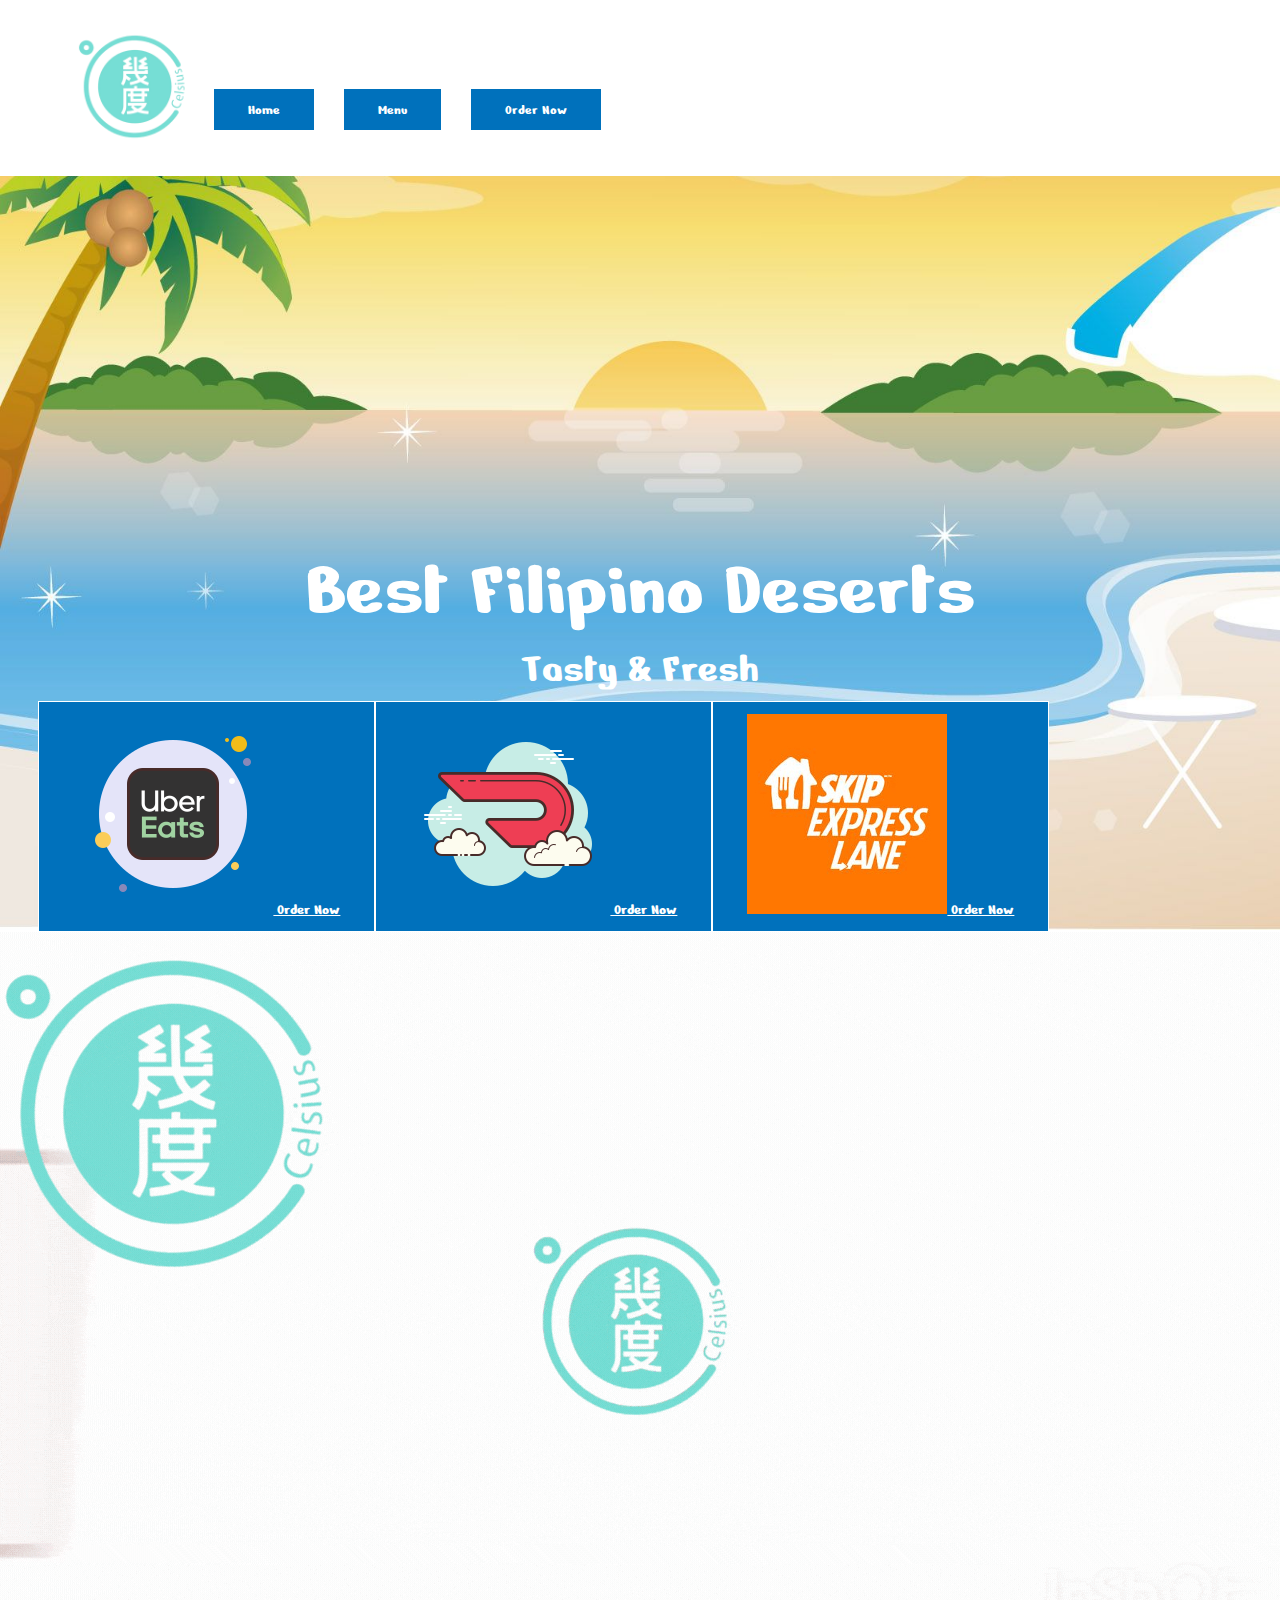
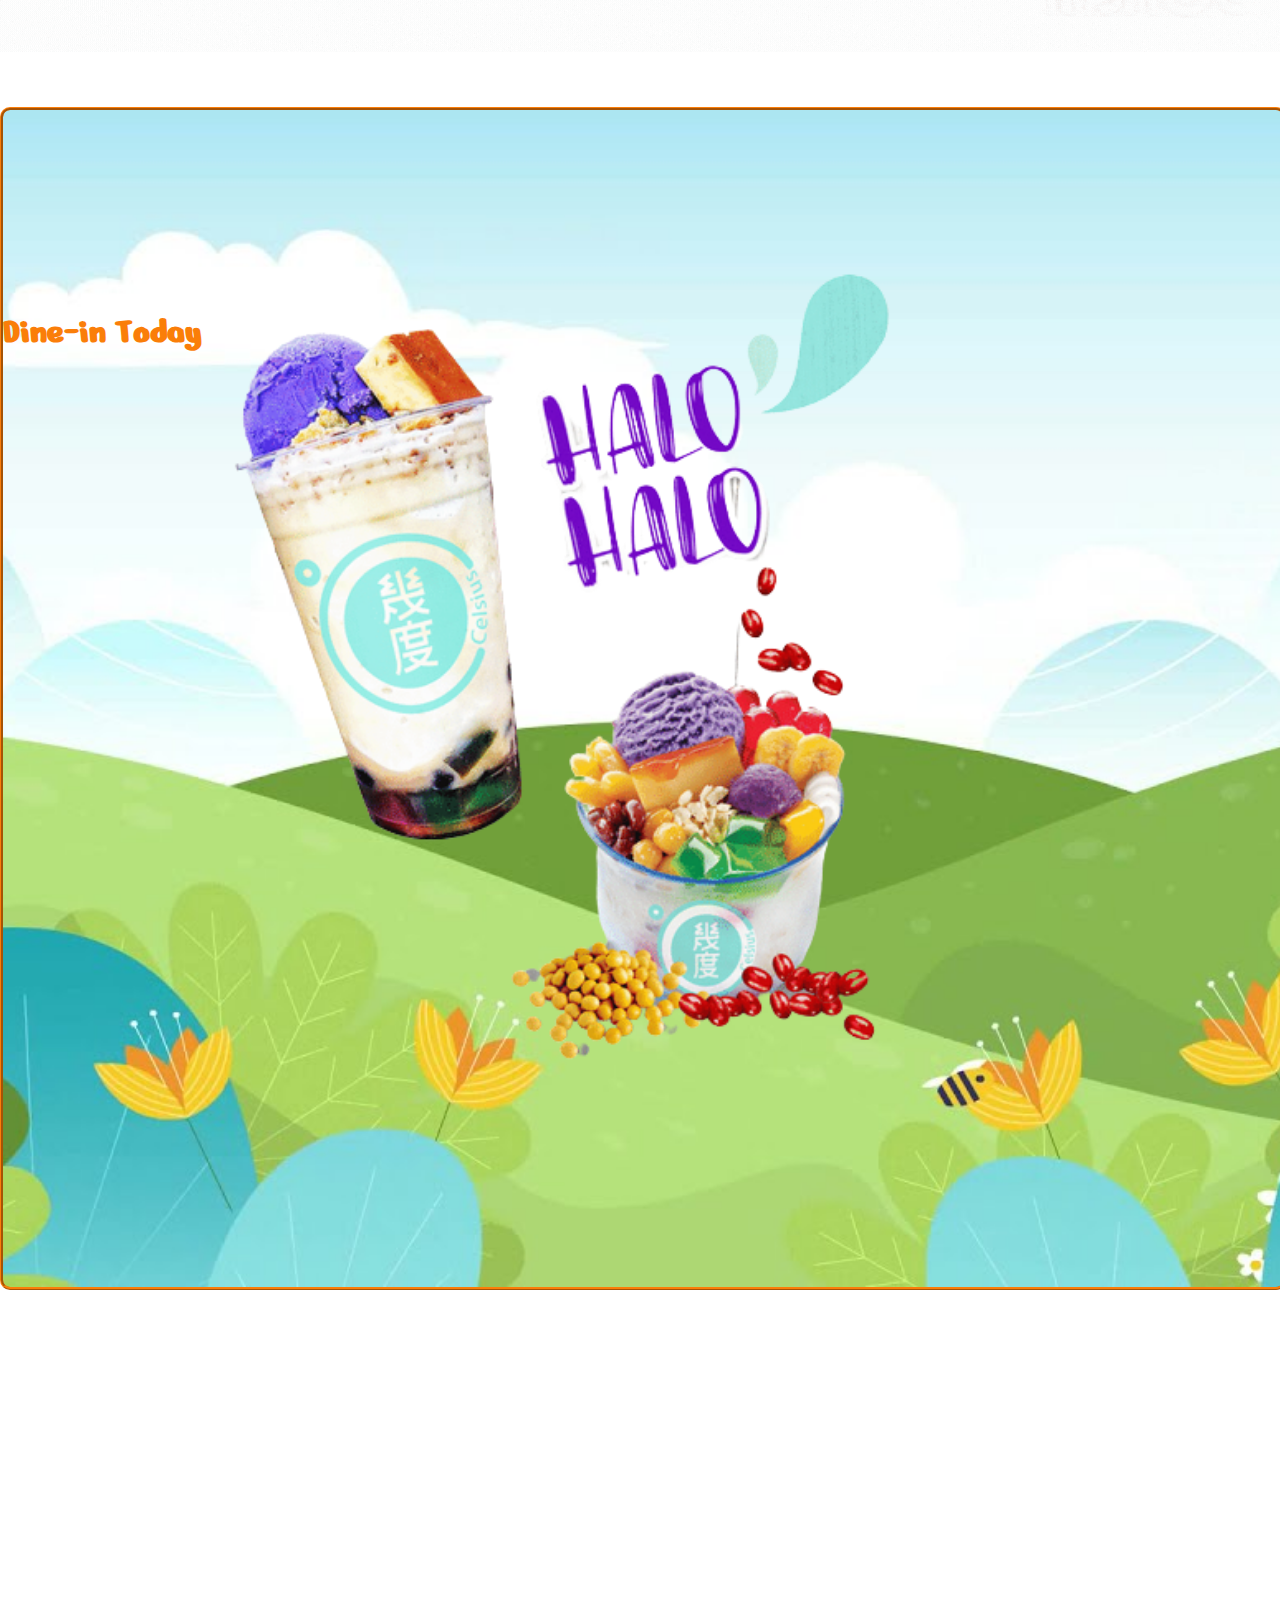
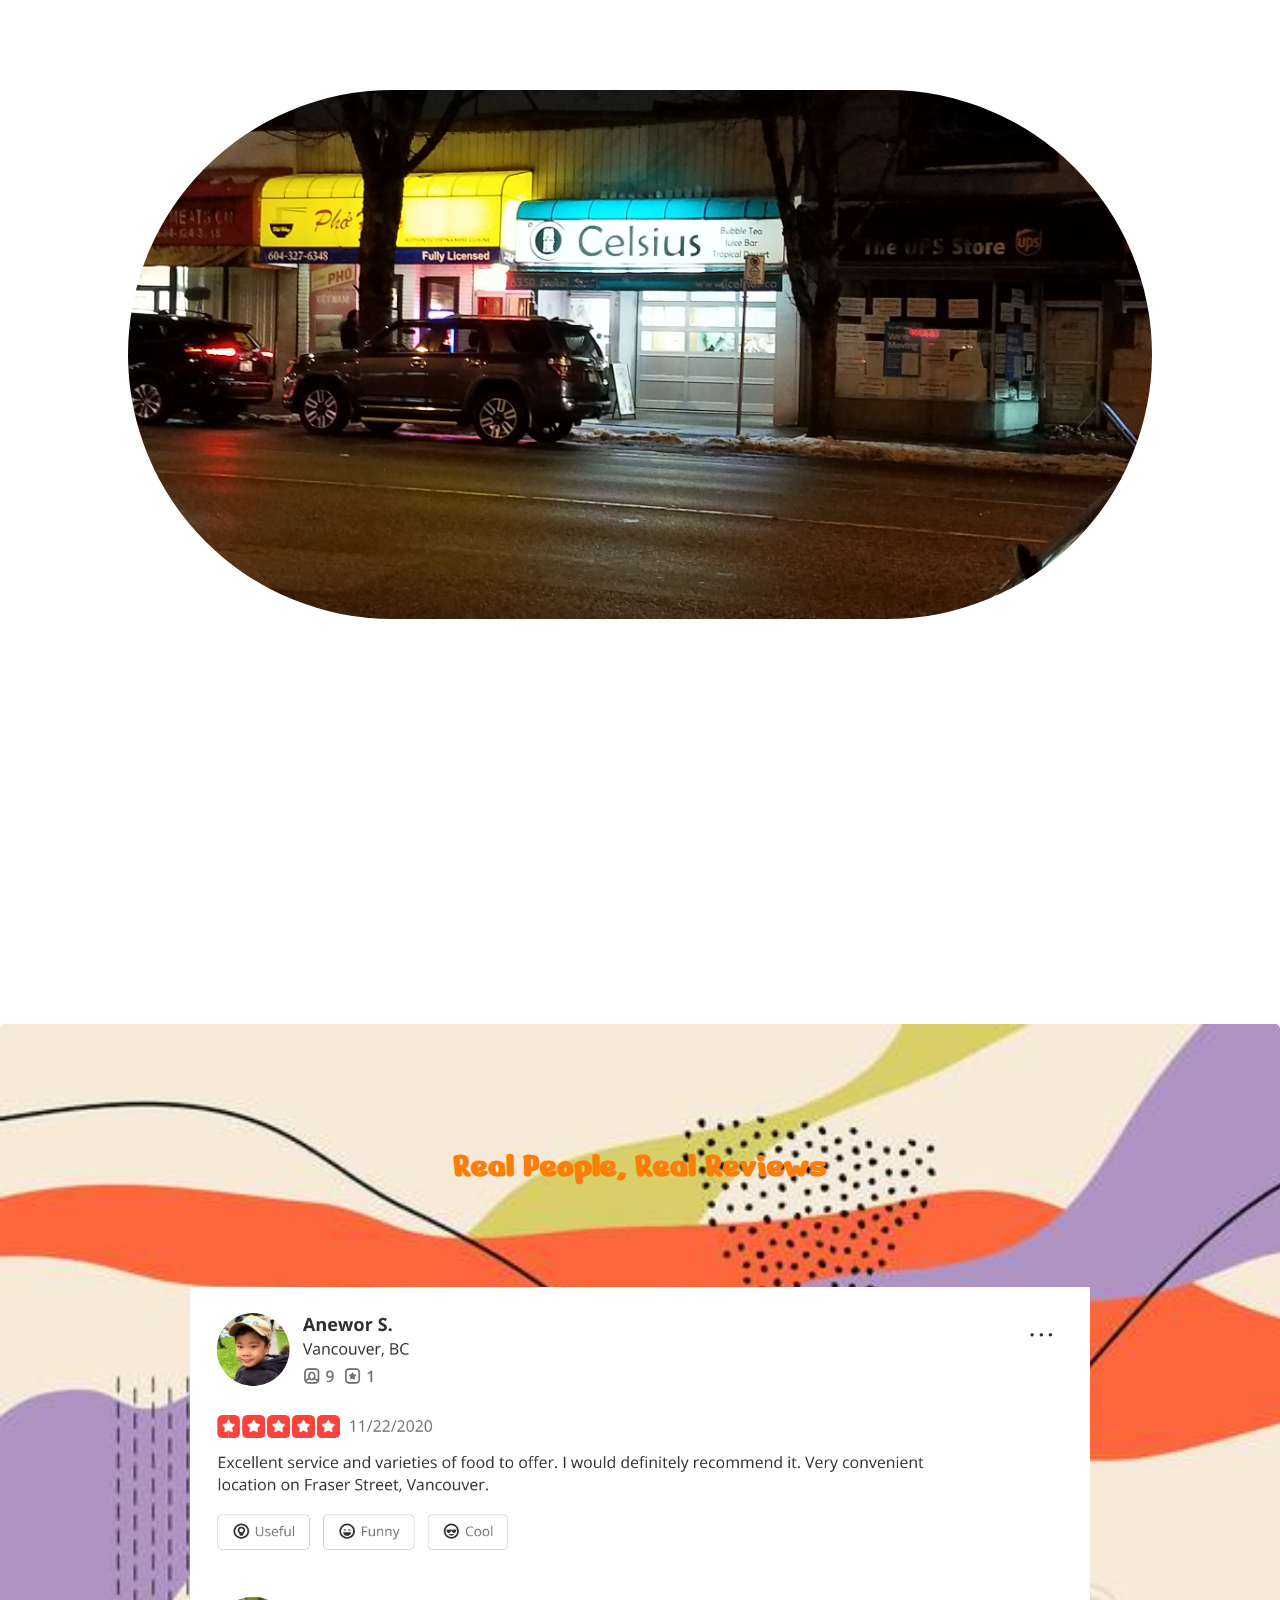
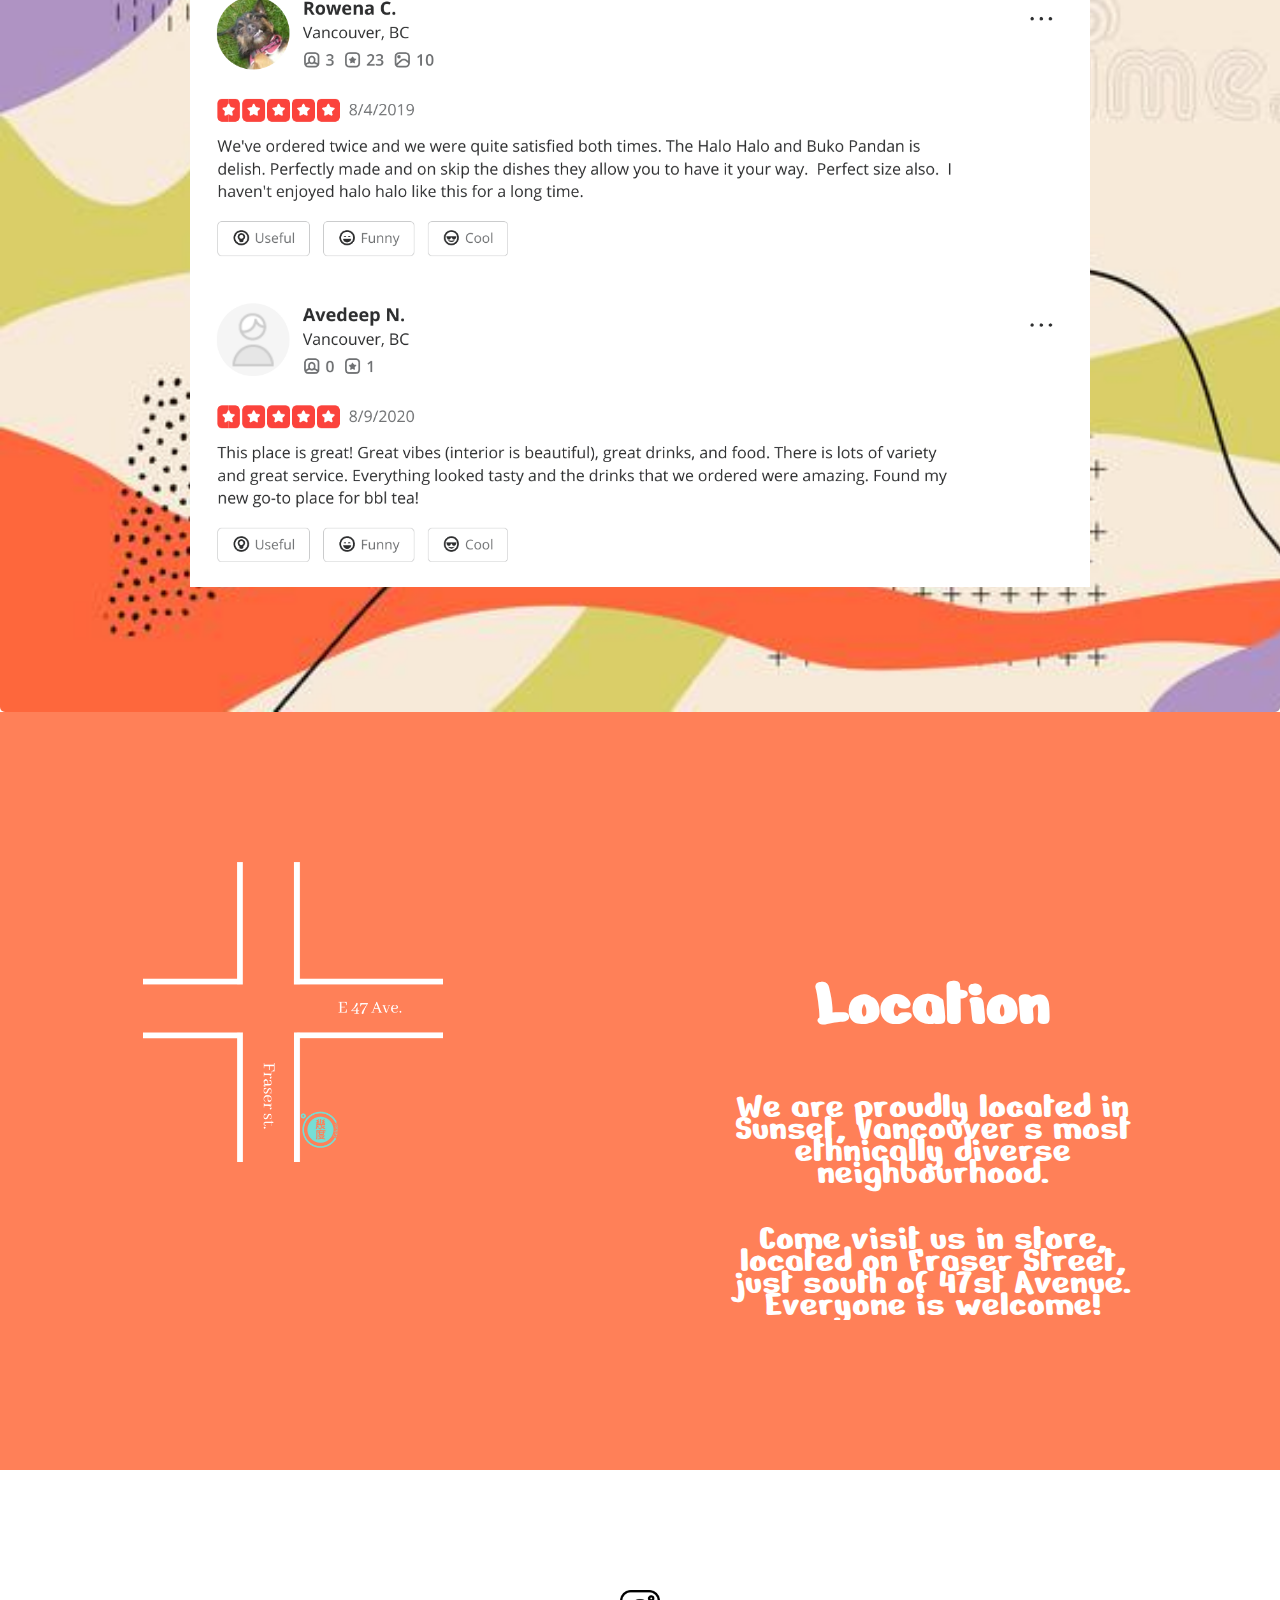
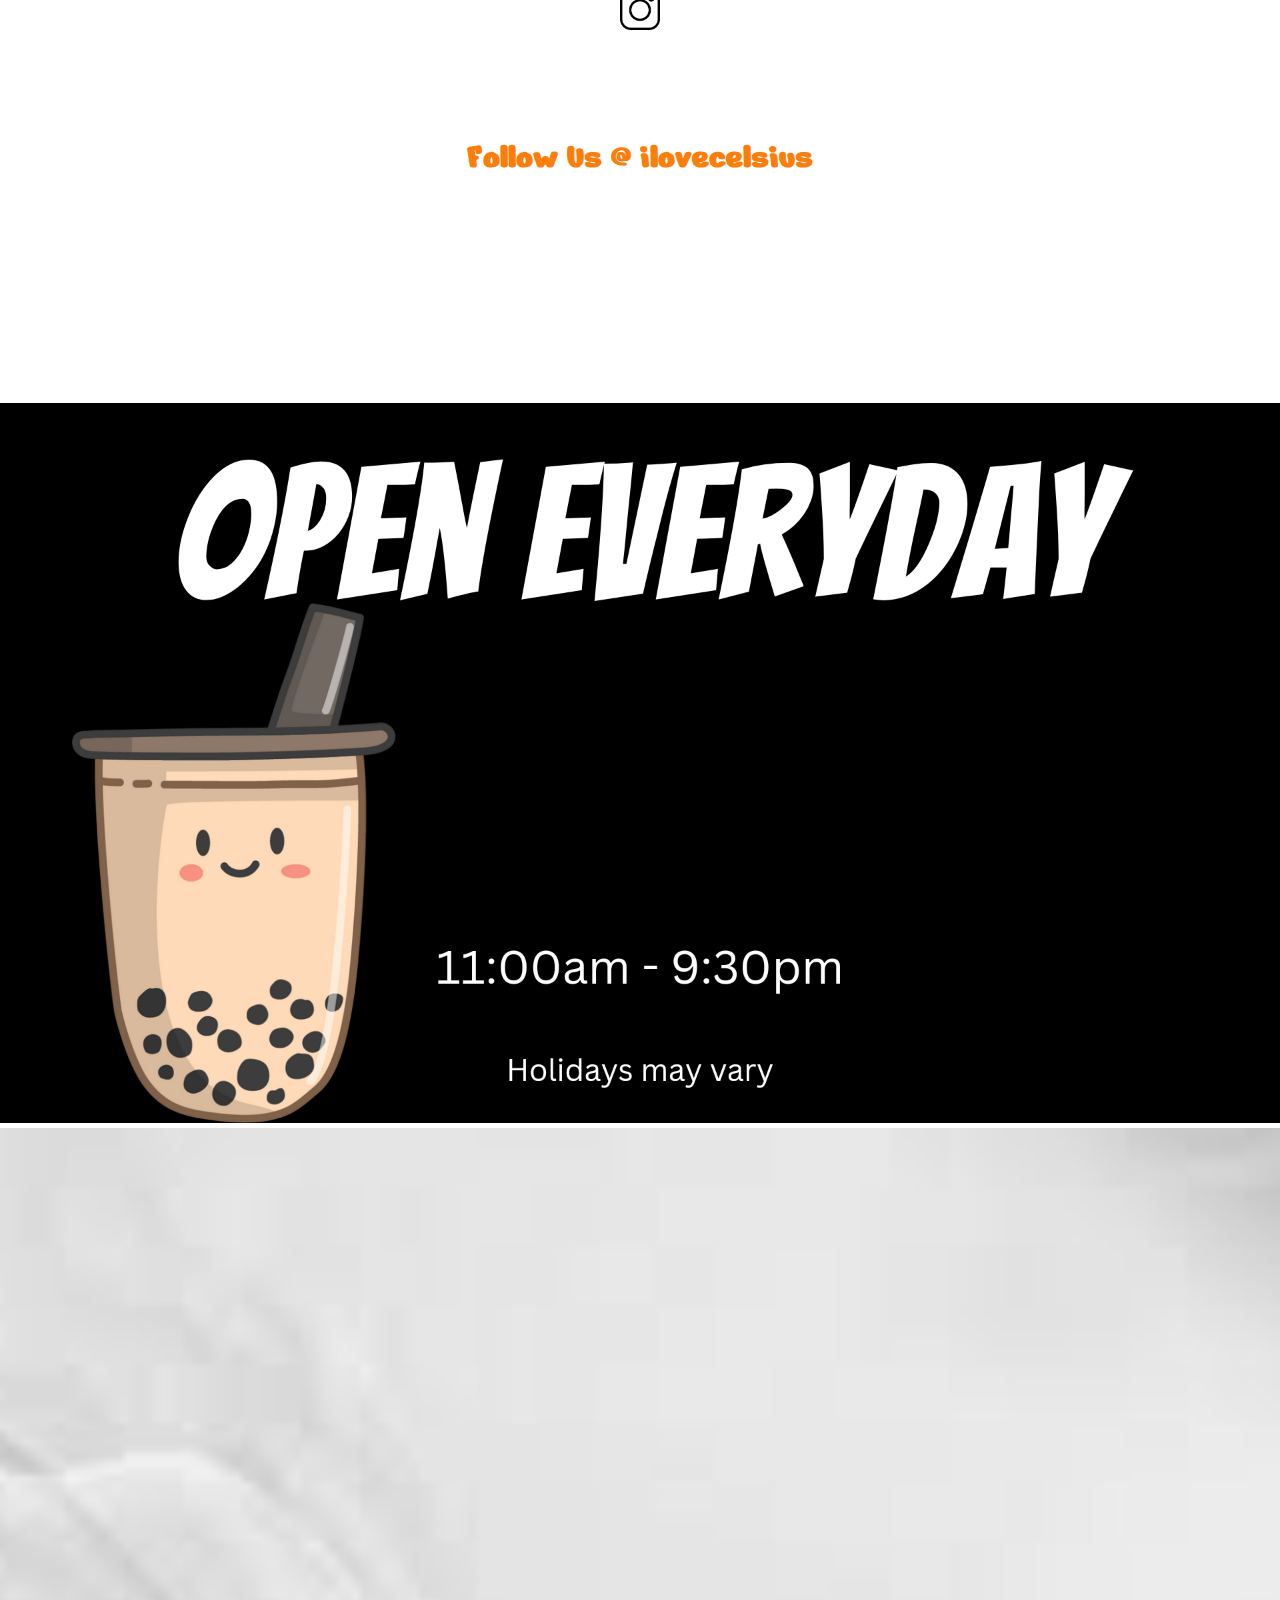
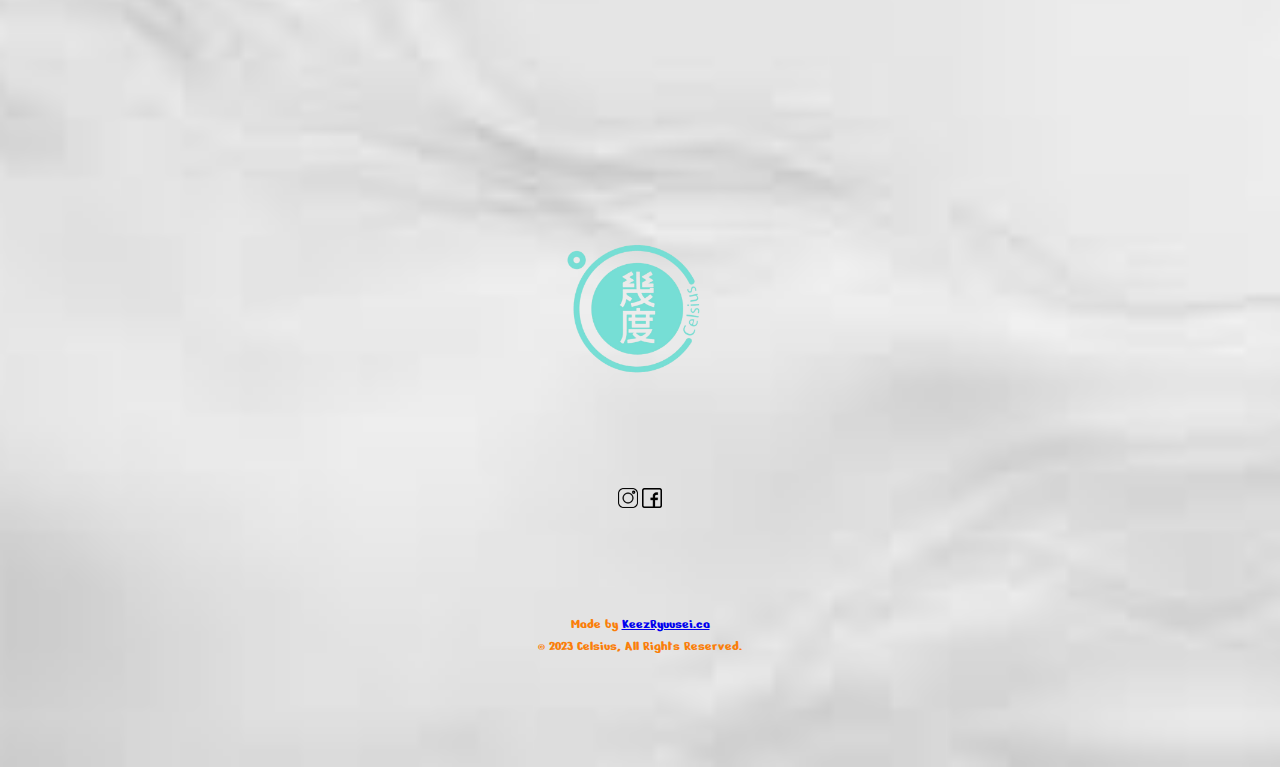
==== index.html @ e66218b0 "Add files via upload" ====
<!DOCTYPE html>
<html lang="en">
<head>
    <meta charset="UTF-8">
    <meta http-equiv="X-UA-Compatible" content="IE=edge">
    <meta name="viewport" content="width=device-width, initial-scale=1.0">
    <link rel="icon" href="logo1.png">
    <title>Celsius 幾度</title>
        <link rel="stylesheet" href="style.css">
        <link rel="preconnect" href="https://fonts.googleapis.com">
<link rel="preconnect" href="https://fonts.gstatic.com" crossorigin>
<link href="https://fonts.googleapis.com/css2?family=Karla:ital,wght@0,200;0,300;1,200;1,400;1,600&display=swap" rel="stylesheet">
<link rel="preconnect" href="https://fonts.googleapis.com">
<link rel="preconnect" href="https://fonts.gstatic.com" crossorigin>
<link href="https://fonts.googleapis.com/css2?family=Nerko+One&display=swap" rel="stylesheet">
        <link href="https://maxcdn.bootstrapcdn.com/font-awesome/4.2.0/css/font-awesome.min.css" rel="stylesheet">
        <link rel="stylesheet" href="http://maxcdn.bootstrapcdn.com/font-awesome/4.3.0/css/font-awesome.min.css">
<link rel="stylesheet" href="http://fortawesome.github.io/Font-Awesome/assets/font-awesome/css/font-awesome.css"> 

</head>
<body>
    <nav id="navbar">
    <div class="nav-links" id="navLinks">
        <i class="fa fa-times" onclick="hideMenu()"></i>
        

        <ul id="menu">
            
            <div><img src="logo1.png" alt="">
      
           <li> <a href="index.html" class="hero-htn">Home</a></li>
            <li><a href="menu.html" class="hero-htn">Menu</a></li>
            <li><a href="https://food.google.com/chooseprovider?restaurantId=/g/11f6ndhklq&g2lbs=AL1YbfXmCa_kgS4Cd9yE8McXirMpZ0QpMh3u27AceXqZ8aHCo0l6F9e-h4cCW26sIo-hwaz6hEduWh0nUBpaF-imVuyAmLPcZOkdGLINwWxgsOB5tv9rYts%3D&hl=en-CA&gl=ca&fo_m=MfohQo559jFvMWvkddHzV46uMT_RFPQ05bfKMQVr5-7IofUJMU_hT8vrWuwRMUv3d8yCO4PgMUOzJVpjPL1YMfZ3bInYwBDuMfaXTPp5KXh-&gei=tL6CY7T7FtKz0PEPopeYkAI&ei=tL6CY7T7FtKz0PEPopeYkAI&fo_s=OA,AH&sei=CZl1C0dVKWqPEVGnmoGdc9er&utm_campaign&utm_source=tactile" class="hero-htn">Order Now</a></li>
            <li><a href="https://www.instagram.com/ilovecelsius/?hl=en"><img src="instagram(1).png" class="so" alt=""></a></li>

                <li><a href="https://www.facebook.com/ilovecelsius/"><img src="facebook(1).png" class="so" alt=""></a></li>
            
        
        
        </ul>

    </div>
    <i class="fa fa-solid fa-bars" onclick="showMenu()"></i>
</nav>
    <header>
        <div class="logo"><img src="logo1.png" alt="">
        </div>
        <div class="text-box">
            <h1>Best Filipino Deserts</h1>
        <p>Tasty & Fresh </p>
        
        
        </div>
            
        

    </header>

    <section class="break">
        <a href="https://www.ubereats.com/ca/store/celsius-bubble-tea/hrQdPuX9Sje-hL_ECJL6ww" class="hero-htn"> <img src="uber.png" alt=""> Order Now</a>
        <a href="https://food.google.com/chooseprovider?restaurantId=/g/11f6ndhklq&g2lbs=AL1YbfXmCa_kgS4Cd9yE8McXirMpZ0QpMh3u27AceXqZ8aHCo0l6F9e-h4cCW26sIo-hwaz6hEduWh0nUBpaF-imVuyAmLPcZOkdGLINwWxgsOB5tv9rYts%3D&hl=en-CA&gl=ca&fo_m=MfohQo559jFvMWvkddHzV46uMT_RFPQ05bfKMQVr5-7IofUJMU_hT8vrWuwRMUv3d8yCO4PgMUOzJVpjPL1YMfZ3bInYwBDuMfaXTPp5KXh-&gei=tL6CY7T7FtKz0PEPopeYkAI&ei=tL6CY7T7FtKz0PEPopeYkAI&fo_s=OA,AH&sei=CZl1C0dVKWqPEVGnmoGdc9er&utm_campaign&utm_source=tactile" class="hero-htn"> <img src="dash.png" alt=""> Order Now</a>
        <a href="https://www.skipthedishes.com/celsius-bubble-tea-fraser-street" class="hero-htn"> <img src="skip.jpg" alt=""> Order Now</a></div>
    
</section>
<section class="vid">

<img src="boba.gif" alt="" width="100%">
</section>
<section class="breakk">
<h1>Dine-in Today</h1>

    <img src="1c.png" alt="">




</section>

<section class="about">
<div class="roww">
   <div>
    <a href="index.html"><img src="storef.jpg"></a>
   
        

    </div>
</div>

</section>
<section class="social">
<h1>Real People, Real Reviews</h1>


 
    <a href=""> <img src="reeview.png" alt=""></a>  
        
    

        
        



</section>
<section class="map">
<div>
<img src="map.png" alt="">
</div>
<div>
<h1>Location</h1>
<p>We are proudly located in Sunset, Vancouver’s most ethnically diverse neighbourhood.
<br> <br> <br>
    Come visit us in store, located on Fraser Street, just south of 47st Avenue. Everyone is welcome! 
    
    </p>
</div>


</section>
<section class="sociall">
    <a href="https://www.instagram.com/ilovecelsius/?hl=en" class="ig"><img src="instagram(1).png" alt="" ></a>
    <h1> Follow Us @ ilovecelsius</h1>
   
    
     
        <a href=""> <img src="social.png" alt=""></a>     
        

            
            


    
</section>
<section>
    <img src="hours.png" alt="" width="100%">
</section>
<section class="bottom">

        <iframe src="https://www.google.com/maps/embed?pb=!1m18!1m12!1m3!1d2605.613590227903!2d-123.09270468503433!3d49.226854879325295!2m3!1f0!2f0!3f0!3m2!1i1024!2i768!4f13.1!3m3!1m2!1s0x548675a49e20fedd%3A0xf04a350b5f4be365!2sCelsius!5e0!3m2!1sen!2sca!4v1669513238213!5m2!1sen!2sca" padding-top:50px; width="500" height="500" style="border:0;" allowfullscreen="" item-align: left;loading="lazy" referrerpolicy="no-referrer-when-downgrade"></iframe>
<div class="seo">
    <div><img src="logo1.png" class="tru" alt=""></div>
    <a href="https://www.instagram.com/ilovecelsius/?hl=en"><img src="instagram(1).png" class="hi" alt=""></a>
    <a href="https://www.facebook.com/ilovecelsius/"><img src="facebook(1).png" alt="" class="hi"></a>
    
    

    
        







    
        <p>Made by <a href="https://keezryuusei.ca/">KeezRyuusei.ca </a><br> © 2023 Celsius, All Rights Reserved.</p>
    </div>

</div>
</section>

<script>

    var navbar = document.getElementById("navbar");
    var menu = document.getElementById("menu");

    window.onscroll = function(){
        if(window.pageYOffset >= menu.offsetTop){
            navbar.classList.add("sticky");

        }
        else{
            navbar.classList.remove("sticky");
        }
    }

</script>
    
<script>
        var navLinks = document.getElementById("navLinks");
    
        function showMenu(){
            navLinks.style.right = "0";
        }
    
        function hideMenu(){
            navLinks.style.right = "-200px";
        }
        

       
        
    </script>
    <div class="snowflake">
        🧋
            </div>
            <div class="snowflake">
                🧋
            </div>
            <div class="snowflake">
                🧋
            </div>
            <div class="snowflake">
                🧋
            </div>
            <div class="snowflake">
                🧋
            </div>
            <div class="snowflake">
                🧋
            </div>
            <div class="snowflake">
                🧋
            </div>
            <div class="snowflake">
                🧋
            </div>
            <div class="snowflake">
                🧋
            </div>
            <div class="snowflake">
                🧋
            </div>
          </div> 
</body>
</html>
---- style.css ----
*{
    margin: 0;
    padding: 0;
    font-family: 'Nerko One', cursive;

    overflow-x: hidden;

}

nav.sticky{
    position: fixed;
    top: 0;
    
}
header{
    width: 100%;
    background-color: #252525;
    
    margin: auto;
    height: 500px;
    background-image: url(bg1.jpg);
    background-size: cover;
    
    position:-webkit-sticky;
    background-attachment: fixed;
  background-position: center;
  background-repeat: no-repeat;
}
header img{
    width: 150px;

}
header h1{
    color: #fff
    ;
    font-size: 82px;
}
header p{
    color: #fff
    ;
}
.text-box{
    width: 90%;
    color: #fff;
    position: absolute;
    top: 65%;
    left: 50%;
    transform: translate(-50%,-50%);
    text-align: center;
    animation: fadeIn 5s;
    -webkit-animation: fadeIn 5s;
    -moz-animation: fadeIn 5s;
    -o-animation: fadeIn 5s;
    -ms-animation: fadeIn 5s;
    text-decoration: none;
    
}
.text-box a{
    text-decoration: none;
    font-size: 14px;
    color: #fff;
}
.text-box h1{
    font-size: 80px;
    color: #fff;
    font-weight: 200;
    position:-webkit-sticky;
}
.text-box p{
    margin: 10px 0 40px;
    font-size: 42px;
    position:-webkit-sticky;
    color: #fff;
}

.hero-htn{
    display: inline-block;
    text-decoration-style: none;
    
    color: #fff;
    border: 1px solid #fff;
    padding: 12px 34px;
    font-size: 15px;
    background: #0071bc;
    position: relative;
    cursor: pointer;
    animation: fadeIn 5s;
    -webkit-animation: fadeIn 5s;
    -moz-animation: fadeIn 5s;
    -o-animation: fadeIn 5s;
    -ms-animation: fadeIn 5s;
}
.break{
    min-height: 200px;
    width: 100%;
    
    background-image: url(bg1.jpg);
    padding-left: 3%;
    
    background-size: cover;
    
    position:-webkit-sticky;
    background-attachment: fixed;
  background-position: center;
  background-repeat: no-repeat;
    display: flex;
    
    padding-top: 25px;

}
.break a{
    position:-webkit-sticky;

}
.breakk{
    min-height: 200px;
    width: 100%;
    
    background-position: center;
    display: flex;
    background-size: cover;
    
    background-image: url(bg4.jpg);
    position:-webkit-sticky;
    
  background-position: center;
  background-repeat: no-repeat;
    padding-top: 100px;
    padding-bottom: 100px;


}
.breakk img{
    width: 700px;
    position:-webkit-sticky;
}
.about{

    margin: auto;
    width: 100%;
    background-image: url(4.png);
    background-size: cover;
    
    position:-webkit-sticky;
    background-attachment: fixed;
  background-position: center;
  background-repeat: no-repeat;
    text-align: center;
    padding-top: 400px;
    padding-bottom: 400px;
    
}
.roww img{

    
    width: 80%;
    
    
    border-radius: 500px;
    

}
.hero-htn:hover{
    border: 10px solid #fa7e09;
    background: #fa7e09;
    transition: 1s;
}
nav{
    display: flex;
    padding: 2% 6%;
    float: left;
    background-attachment: fixed;
    justify-content: space-between;
    align-items: left;
   
   
    
}
nav img{
    width: 120px;
    align-items:left;
}

.nav-links{
    flex: 1;
    
    width: fit-content;
    text-align: left;

}
.nav-links ul li{
    list-style: none;
    display: inline-block;
    padding: 8px 12px;
    position: relative;
    animation: fadeIn 5s;
    
    
} 
.nav-links ul li a{
    color: #ffffff;
    text-decoration: none;
    font-size: 14px;
    background-attachment: fixed;
    
}
.nav-links ul li::after{
    content: '';
    width: 0%;
    height: 2px;
    background: #0071bc;
    display: block;
    margin: auto;
}
.nav-links ul li:hover::after{
    width: 100%;
}
nav .fa{
    display: none;
    
}

.service{
display: flex;
    width: 90%;
    background-color: #252525;
    border-radius: 20px;
    margin: auto;
    height: 500px;
    margin-top: 50px;
}
h1{
    font-size: 36px;
    font-weight: 600;
    color: #fa7e09;
    
    padding-top: 100px;
}
p{
    color: #fa7e09;
    font-size: 14px;
    font-weight: 300;
    line-height: 22px;
    padding: 10px;
    margin: auto;
    text-align: center;
}
.row{
    
    display: flex;
    justify-content: space-between;
    width: 100%;
    
    margin: auto;
    
    
    
}
.service-col{
    flex-basis: 31%;
    
    border-radius: 16px;
    margin-bottom: 2%;
    padding: 20px 12px;
    box-sizing: border-box;
    transition: 0.5s;
    text-align: center;
    width: 80%;


}
.row img{
    width: 300px;
}
.breakk{
    
    width: 100%;
    margin: auto;
    display: flex;
   
    position:-webkit-sticky;
    
    margin-top: 50px;
    border: #fa7e09;
    border-radius: 10px;
    border-style: ridge;
    
}
.contain-text{
    margin: auto;
    text-align: center;

}
.social{
    padding-top: 100px;
    margin: auto;
    
}
.social img{
    width: 25px;
    justify-content: space-between;
}
.service-col:hover{
    box-shadow: 0 0 20px 10px rgb(70, 68, 66);

}
.rez img{
    width: 40%;
    padding:25px;
}


.cat{
    width: 100%;
    display: flex;
    justify-content: space-between;
    
    



}
.seo{
    display: block;
    padding: 15px;
}
.seo .tru{
    width: 150px;
}
.pp{
    width: 100%;
    flex-basis: 40%;

}
.pp img{
    max-width: 300px;
}
.photo{
    
    font-size: 16px;
    font-weight: 200;
    line-height: 5px;
    text-align: center;
    background-color: transparent;
    justify-content: space-between;
    display: flex;
    flex-direction: 100%;
    


}
.photo img{

    width: 80%;
    height: fit-content;
    border-radius: 15px;
}
h4{
    color:#fff;
    font-size: 32px;
    font-weight: 100;
    line-height: 5px;
    text-align: center;
    font-family: 'Oooh Baby', cursive;
    padding-bottom: 50px;
    padding-top: 25px;


}

.bottom{

    background-color: #1b1b11;
    background-image: url(bg5.jpg);
    margin: auto;
    width: 100%;
    position:-webkit-sticky;
    background-position: center;
    background-size: cover;
    
    text-align: center;
    animation: fadeIn 5s;


}
.bottom .fa{
   display:block
   
}
.seo{

    padding-top: 100px;
    padding-bottom: 100px;

}
.seo p{
padding-top: 100px;
}


.down{
    background-color: #231f20;
    width: 100%;
    padding-top: 200px;
    display: flex;
    padding-left: 20%;
    
    
}
.linkz{
    background-color: #231f20;
    width: 100%;
    flex-basis: 45%;
    margin: auto;
    
   
    
}

.linkz ul li {
    list-style: none;
    color: aliceblue;
    
    padding-bottom: 100px;
    padding: 10px;
    

}
.down ul li a{
    color: aliceblue;
    text-decoration: none;
    list-style: none;
    text-align: left;
margin: auto;
    

}
.down a{
    color: aliceblue;
    text-decoration: none;
    list-style: none;
    text-align: left;
    
}
.down img{

    width: 200px;
   
}
.polo{
    width: 100%;
    height: fit-content;
    background-color: #231f20;
}

.pop{
    color:#fff;
    font-size: 10px;
    font-weight: 200;
    line-height: 5px;
    text-align: center;
    background-color: #231f20;
    justify-content: space-between;
}
#fcf-form {
    display:block;
}

.fcf-body {
    margin: 0;
    font-family: -apple-system, Arial, sans-serif;
    font-size: 1rem;
    font-weight: 400;
    line-height: 1.5;
    color: #fa7e09;
    text-align: left;
    background-color: #ffffff99;
    padding: 30px;
    padding-bottom: 10px;
    
    border-radius: 0.25rem;
    max-width: 40%;
    margin-left: 50%;
}

.fcf-form-group {
    margin-bottom: 1rem;
}

.fcf-input-group {
    position: relative;
    display: -ms-flexbox;
    display: flex;
    -ms-flex-wrap: wrap;
    flex-wrap: wrap;
    -ms-flex-align: stretch;
    align-items: stretch;
    width: 100%;
}

.fcf-form-control {
    display: block;
    width: 100%;
    height: calc(1.5em + 0.75rem + 2px);
    padding: 0.375rem 0.75rem;
    font-size: 1rem;
    font-weight: 400;
    line-height: 1.5;
    color: #495057;
    background-color: #fff;
    background-clip: padding-box;
    border: 1px solid #fa7e09;
    outline: none;
    border-radius: 0.25rem;
    transition: border-color 0.15s ease-in-out, box-shadow 0.15s ease-in-out;
}

.fcf-form-control:focus {
    border: 1px solid #fa7e09;
}

select.fcf-form-control[size], select.fcf-form-control[multiple] {
    height: auto;
}

textarea.fcf-form-control {
    font-family: -apple-system, Arial, sans-serif;
    height: auto;
}

label.fcf-label {
    display: inline-block;
    margin-bottom: 0.5rem;
}

.fcf-credit {
    padding-top: 10px;
    font-size: 0.9rem;
    color: #545b62;
    display: none;
}

.fcf-credit a {
    color: #545b62;
    text-decoration: underline;
}

.fcf-credit a:hover {
    color: #fa7e09;
    text-decoration: underline;
}

.fcf-btn {
    display: inline-block;
    font-weight: 400;
    color: #212529;
    text-align: center;
    vertical-align: middle;
    cursor: pointer;
    -webkit-user-select: none;
    -moz-user-select: none;
    -ms-user-select: none;
    user-select: none;
    background-color: transparent;
    border: 1px solid transparent;
    padding: 0.375rem 0.75rem;
    font-size: 1rem;
    line-height: 1.5;
    border-radius: 0.25rem;
    transition: color 0.15s ease-in-out, background-color 0.15s ease-in-out, border-color 0.15s ease-in-out, box-shadow 0.15s ease-in-out;
}

@media (prefers-reduced-motion: reduce) {
    .fcf-btn {
        transition: none;
    }
}

.fcf-btn:hover {
    color: #212529;
    text-decoration: none;
}

.fcf-btn:focus, .fcf-btn.focus {
    outline: 0;
    box-shadow: 0 0 0 0.2rem rgba(0, 123, 255, 0.25);
}

.fcf-btn-primary {
    color: #fff;
    background-color: #00000099;
    border-color: #fa7e09;
}

.fcf-btn-primary:hover {
    color: #fff;
    background-color: #fa7e09;
    border-color: #fa7e09;
}

.fcf-btn-primary:focus, .fcf-btn-primary.focus {
    color: #fff;
    background-color: #fa7e09;
    border-color: #fa7e09;
    box-shadow: 0 0 0 0.2rem rgba(255, 149, 0, 0.564);
}

.fcf-btn-lg, .fcf-btn-group-lg>.fcf-btn {
    padding: 0.5rem 1rem;
    font-size: 1.25rem;
    line-height: 1.5;
    border-radius: 0.3rem;
}

.fcf-btn-block {
    display: block;
    width: 100%;
}

.fcf-btn-block+.fcf-btn-block {
    margin-top: 0.5rem;
}

input[type="submit"].fcf-btn-block, input[type="reset"].fcf-btn-block, input[type="button"].fcf-btn-block {
    width: 100%;
}
.fcf-h3{
    font-size: 24px;
}


  @keyframes fadeIn {
    0% { opacity: 0; }
    100% { opacity: 1; }
  }
  
  @-moz-keyframes fadeIn {
    0% { opacity: 0; }
    100% { opacity: 1; }
  }
  
  @-webkit-keyframes fadeIn {
    0% { opacity: 0; }
    100% { opacity: 1; }
  }
  
  @-o-keyframes fadeIn {
    0% { opacity: 0; }
    100% { opacity: 1; }
  }
  
  @-ms-keyframes fadeIn {
    0% { opacity: 0; }
    100% { opacity: 1; }
  }
  
 
  
.so{
    display:none;
}
.logo{
    display: none;
}


 @media(max-width: 900px){
    .so{
        display: block;
        width: 30px;
    }
    .logo{
        display: block;
    }
    
    .secc{
        width: 90%;
        margin-left: 5%;
        border-radius: 7px;
        
        
        
    }
    .secc p{
        font-size: 12px;
        border-style: ridge;
        border-color: #fa7e09;
        border-width: 90%;
        
        
    }
    .break{
        display: block;
    }
    .fcf-body{
        max-width: 80%;
        margin-left: 5%;
        margin-right: 5%;
        
    }
    
    }
    .down img{
        display: block;
        margin: auto;
        left: 0;

    }
    .container{
        display: flex;
        flex-direction: column;
        justify-content: center;
        align-items: center;
        text-align: center;
        margin: 40px 20px 0 20px;
        
      }
      
      .container .heading{
        width: 50%;
        padding-bottom: 50px;
        
      }
      .container .heading h3{
        font-size: 3em;
        font-weight: bolder;
        padding-bottom: 10px;
        border-bottom: 3px solid #222;
      }
      
      .container .heading h3 span{
        font-weight: 100;
      }
      .container .box{
       display: flex;
       flex-direction: row;
       justify-content: space-between;
       border-radius: 15px;
      }
      
      .container .box .dream{
        display: flex;
        flex-direction: column;
        width: 32.5%;
        border-radius: 15px;
        
      }
      
      .container .box .dream img{
        width: 100%;
        padding-bottom: 15px;
        border-radius: 15px;
        border-bottom-left-radius: 15px;
        border-bottom-right-radius: 15px;

      }
      
      .container .btn{
        margin: 40px 0 70px 0;
        background: #222;
        padding: 15px 40px ;
        border-radius: 5px;
      }
      
      .container .btn a{
       color: #fff;
       font-size: 1.2em;
       text-decoration: none;
       font-weight: bolder;
       letter-spacing: 3px;
      }
      
      @media only screen and (max-width: 769px){
          .container .box{
         flex-direction: column;
        }
      
      .container .box .dream{
        width: 100%;
        border-radius: 15px;
      }
      
      
      
      
      
      }
      
      @media only screen and (max-width: 643px){
      .container .heading{
        width: 100%;
        border-radius: 15px;
      }
      .container .heading h3{
        font-size: 1em;
      
      }
      
      
      
      
      
      
      
      }
    @media(max-width: 1900px){
    .text-box h1{
        width: 100%;
        top: 10%;
        display: block;
        margin: auto;
    }
    


    }
    @media(max-width: 900px){
        
        nav img{
            width: 100px;
        }
       .header img{
        width: 200px;
       }
    .rowww a{
        display: block;
        margin: auto;
        left: -40%;
        border-radius: 8px;
        
    }
    .break img{
        display: block;
        margin: auto;
        width: 80%;
        border-radius: 8px;
    }
    
     .text-box{
        width: 50%;
        top: 40%;
        display: block;
        margin: auto;
    }
    .text-box h1{
        text-align: center;
        font-size: 52px;
        color: #fff;
        display: block;
        animation: fadeIn 5s;

        
        
    }
    .nav-links ul li{
        display: block;
        color: #040404;
        border: #00dcd1;
    }
    .nav-links ul li a{
        display: block;
        color: #040404;
    }
    .nav-links{
        position: fixed;
        background: #fff;
        height: 100vh;
        width: 200px;
        top: 0;
        right: -200px;
        text-align: right;
        z-index: 1;
        transition: 1s;
        margin: auto;
        
    }
        

    nav .fa {
        display: block;
        color: #0071bc;
        margin: 16px;
        font-size: 32px;
        cursor: pointer;
        transition: 1s;

        

        }
    nav .fa-times{
        display: block;
        color: #0071bc;
        margin: 16px;
        font-size: 32px;
        cursor: pointer;
        transition: 1s;

    }
    
    .nav-links ul{
        padding: 15px;
        color: #040404;
    }
}
@media(max-width: 900px){

    .service{
        
        
        margin-top: 150px;
        margin-bottom: 150px;
        height: fit-content;
       
        
    }
  
    
    .about{
        
        width: 90%;
    margin: auto;
    display: flex;
   
    position: -webkit-sticky;
    
    margin-top: 50px;
    border: #fa7e09;
    border-radius: 10px;
    border-style: ridge;
        
    }
    
.row{
    flex-direction: column;
    
    
    width: 100%;
}
    
    
    
    .about{
        width: 100%; 
        background-color: #ffffff60;
        display: block;
        margin: auto;
    }
    @media(max-width: 700px){
        .hero-btn {
            display: block;
            margin: auto;
        }
        .map {
            display: block;
            margin: auto;
        }
        .map img{
            left: 0;
        }
        .map p{
            font-size: 26px;
            display: block;
            margin: auto;
            width: 250px;
        }
        sociall {
            display: block;
            margin: auto;
            
        }
        sociall img{
            max-width: 340px;
    
        }
        .social {
            display: block;
            margin: auto;
        }
        .social img{
            width: 340px;
        }
        
            .breakk {
                display: block;
                margin: auto;
            }
            .breakk img{
                width: 300px;
            }
    }
    .menu{
        width: 100%;
    }
    .pic img{
        width: 100vw;
    }
}
.bottom{

    background-color: #1b1b11;
    background-image: url(bg5.jpg);
    margin: auto;
    width: 100%;
    position:-webkit-sticky;
    background-position: center;
    background-size: cover;
    
    text-align: center;
    animation: fadeIn 5s;


}
.bottom .fa{
   display:block
   
}
.social{
    flex-basis: 31%;
    border-radius: 5px;
    
    padding: 20px 12px;
    box-sizing: border-box;
    transition: 0.5s;
    text-align: center;
    position:-webkit-sticky;
    background-size: cover;
    background-image: url(bg2.jpg);
    
    
    
}
.social img{
    width: 900px;
    padding-top: 100px;
    padding-bottom: 100px;
    position:-webkit-sticky;
}
.sociall{
    flex-basis: 31%;
    border-radius: 5px;
    
    padding: 20px 12px;
    box-sizing: border-box;
    transition: 0.5s;
    text-align: center;
    justify-content: space-around;
    background-size: cover;
    background-color: #fff;
    position:-webkit-sticky;
    
}
.sociall img{
    width: 50vw;
    padding-top: 100px;
    padding-bottom: 100px;
}
.fa{
    
    padding: 20px;
  font-size: 50px;
  width: 50px;
  text-align: center;
  text-decoration: none;
  
   
  }
  
  .fa-facebook {
    background: #3B5998;
    color: white;
    border-radius: 100px;
    
    
  }
  .fa-instagram {
    background: #FCAF45;
    color: white;
    border-radius: 100px;
    
  }

  .map{
    background-color: #ff8058;
    margin-top: 20px;
    padding-top: 150px;
    padding-bottom: 150px;
    display: flex;
    margin: auto;
    justify-content: center;
    justify-content: space-around;
}
.map img{
    width:300px;
    
}
.map h1{
    color: #fff;
    text-align: center;
    font-size: 68px;
    top: 10%;
}
.map p{
    color: #fff;
    font-size: 38px;
    width: 400px;
    text-align: center;
    font-weight: 200px;
    padding: 5px;
    padding-top: 50px;

}

.bottom img{
    width: 20px;
    padding-top: 100px;
}
.ig img{
    width: 40px;
    padding-top: 100px;
    margin-bottom: -100px;
}
@media(max-width: 700px){
    .hero-btn {
        display: block;
        margin: auto;
    }
    .map {
        display: block;
        margin: auto;
    }
    .map img{
        left: 0;
    }
    .map p{
        font-size: 26px;
        display: block;
        margin: auto;
        width: 250px;
    }
    sociall {
        display: block;
        margin: auto;
        
    }
    sociall img{
        max-width: 340px;

    }
    .social {
        display: block;
        margin: auto;
    }
    .social img{
        width: 340px;
    }
    
        .breakk {
            display: block;
            margin: auto;
        }
        .breakk img{
            width: 300px;
        }
}
.menu{
    width: 100%;
}
.pic img{
    width: 100vw;
}
@keyframes wipe-enter {
	0% {
		transform: scale(0, .025);
	}
	50% {
		transform: scale(1, .025);
	}
}@media (prefers-reduced-motion: no-preference) {
    .square {
      animation-name: wipe-enter;
      animation-duration: 1s;
      animation-iteration-count: infinite;
    }
  }
  .snow {
    position: absolute;
    width: 10px;
    height: 10px;
    background: white;
    border-radius: 50%;
  }
  .snow:nth-child(1) {
    opacity: 0.6064;
    transform: translate(56.5936vw, -10px) scale(0.1606);
    animation: fall-1 22s -16s linear infinite;
  }
  @keyframes fall-1 {
    34.585% {
      transform: translate(57.9903vw, 34.585vh) scale(0.1606);
    }
    to {
      transform: translate(57.29195vw, 100vh) scale(0.1606);
    }
  }
  .snow:nth-child(2) {
    opacity: 0.0623;
    transform: translate(38.6106vw, -10px) scale(0.3982);
    animation: fall-2 17s -21s linear infinite;
  }
  @keyframes fall-2 {
    70.443% {
      transform: translate(37.0175vw, 70.443vh) scale(0.3982);
    }
    to {
      transform: translate(37.81405vw, 100vh) scale(0.3982);
    }
  }
  .snow:nth-child(3) {
    opacity: 0.7242;
    transform: translate(18.1453vw, -10px) scale(0.9984);
    animation: fall-3 10s -24s linear infinite;
  }
  @keyframes fall-3 {
    71.78% {
      transform: translate(22.1161vw, 71.78vh) scale(0.9984);
    }
    to {
      transform: translate(20.1307vw, 100vh) scale(0.9984);
    }
  } .snowflake {
    color: #fff;
    font-size: 1em;
    font-family: Arial;
    text-shadow: 0 0 1px #000;
  }
  
  @-webkit-keyframes snowflakes-fall{0%{top:-10%}100%{top:100%}}@-webkit-keyframes snowflakes-shake{0%{-webkit-transform:translateX(0px);transform:translateX(0px)}50%{-webkit-transform:translateX(80px);transform:translateX(80px)}100%{-webkit-transform:translateX(0px);transform:translateX(0px)}}@keyframes snowflakes-fall{0%{top:-10%}100%{top:100%}}@keyframes snowflakes-shake{0%{transform:translateX(0px)}50%{transform:translateX(80px)}100%{transform:translateX(0px)}}.snowflake{position:fixed;top:-10%;z-index:9999;-webkit-user-select:none;-moz-user-select:none;-ms-user-select:none;user-select:none;cursor:default;-webkit-animation-name:snowflakes-fall,snowflakes-shake;-webkit-animation-duration:10s,3s;-webkit-animation-timing-function:linear,ease-in-out;-webkit-animation-iteration-count:infinite,infinite;-webkit-animation-play-state:running,running;animation-name:snowflakes-fall,snowflakes-shake;animation-duration:10s,3s;animation-timing-function:linear,ease-in-out;animation-iteration-count:infinite,infinite;animation-play-state:running,running}.snowflake:nth-of-type(0){left:1%;-webkit-animation-delay:0s,0s;animation-delay:0s,0s}.snowflake:nth-of-type(1){left:10%;-webkit-animation-delay:1s,1s;animation-delay:1s,1s}.snowflake:nth-of-type(2){left:20%;-webkit-animation-delay:6s,.5s;animation-delay:6s,.5s}.snowflake:nth-of-type(3){left:30%;-webkit-animation-delay:4s,2s;animation-delay:4s,2s}.snowflake:nth-of-type(4){left:40%;-webkit-animation-delay:2s,2s;animation-delay:2s,2s}.snowflake:nth-of-type(5){left:50%;-webkit-animation-delay:8s,3s;animation-delay:8s,3s}.snowflake:nth-of-type(6){left:60%;-webkit-animation-delay:6s,2s;animation-delay:6s,2s}.snowflake:nth-of-type(7){left:70%;-webkit-animation-delay:2.5s,1s;animation-delay:2.5s,1s}.snowflake:nth-of-type(8){left:80%;-webkit-animation-delay:1s,0s;animation-delay:1s,0s}.snowflake:nth-of-type(9){left:90%;-webkit-animation-delay:3s,1.5s;animation-delay:3s,1.5s}
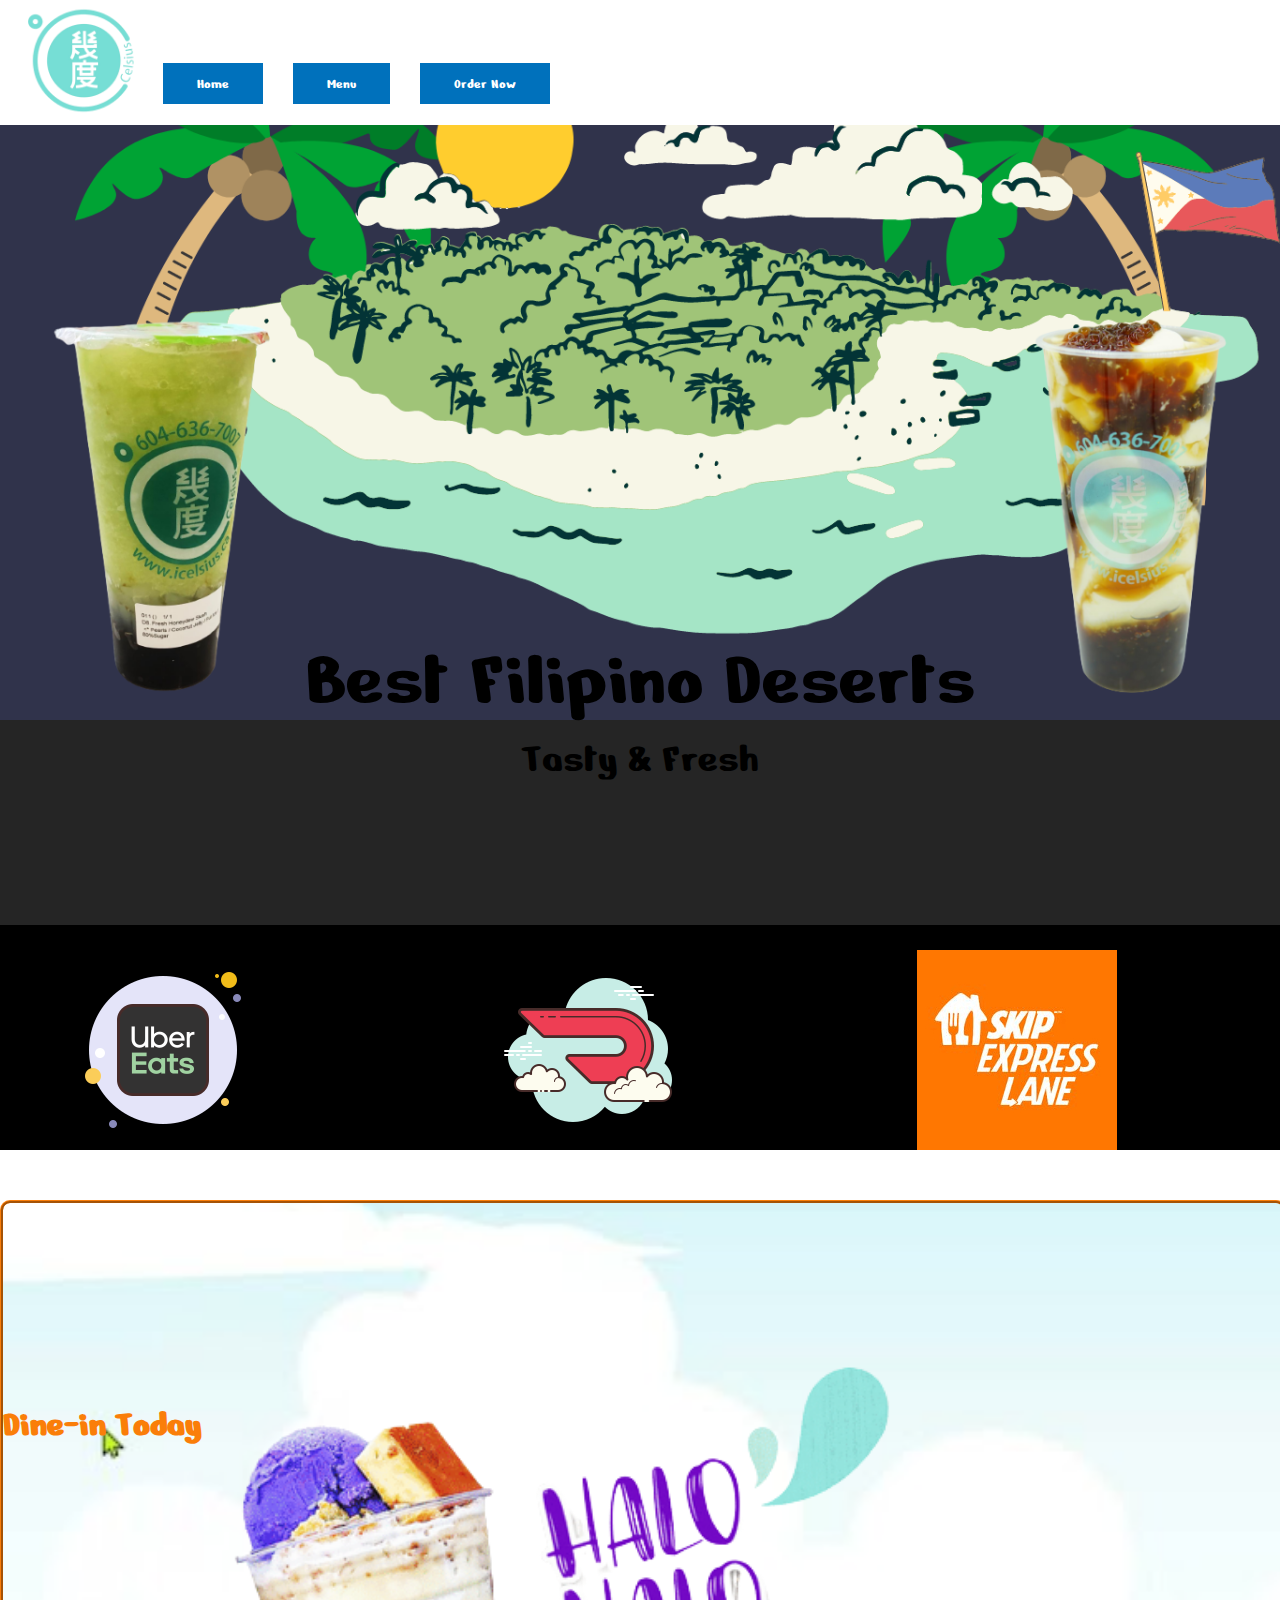
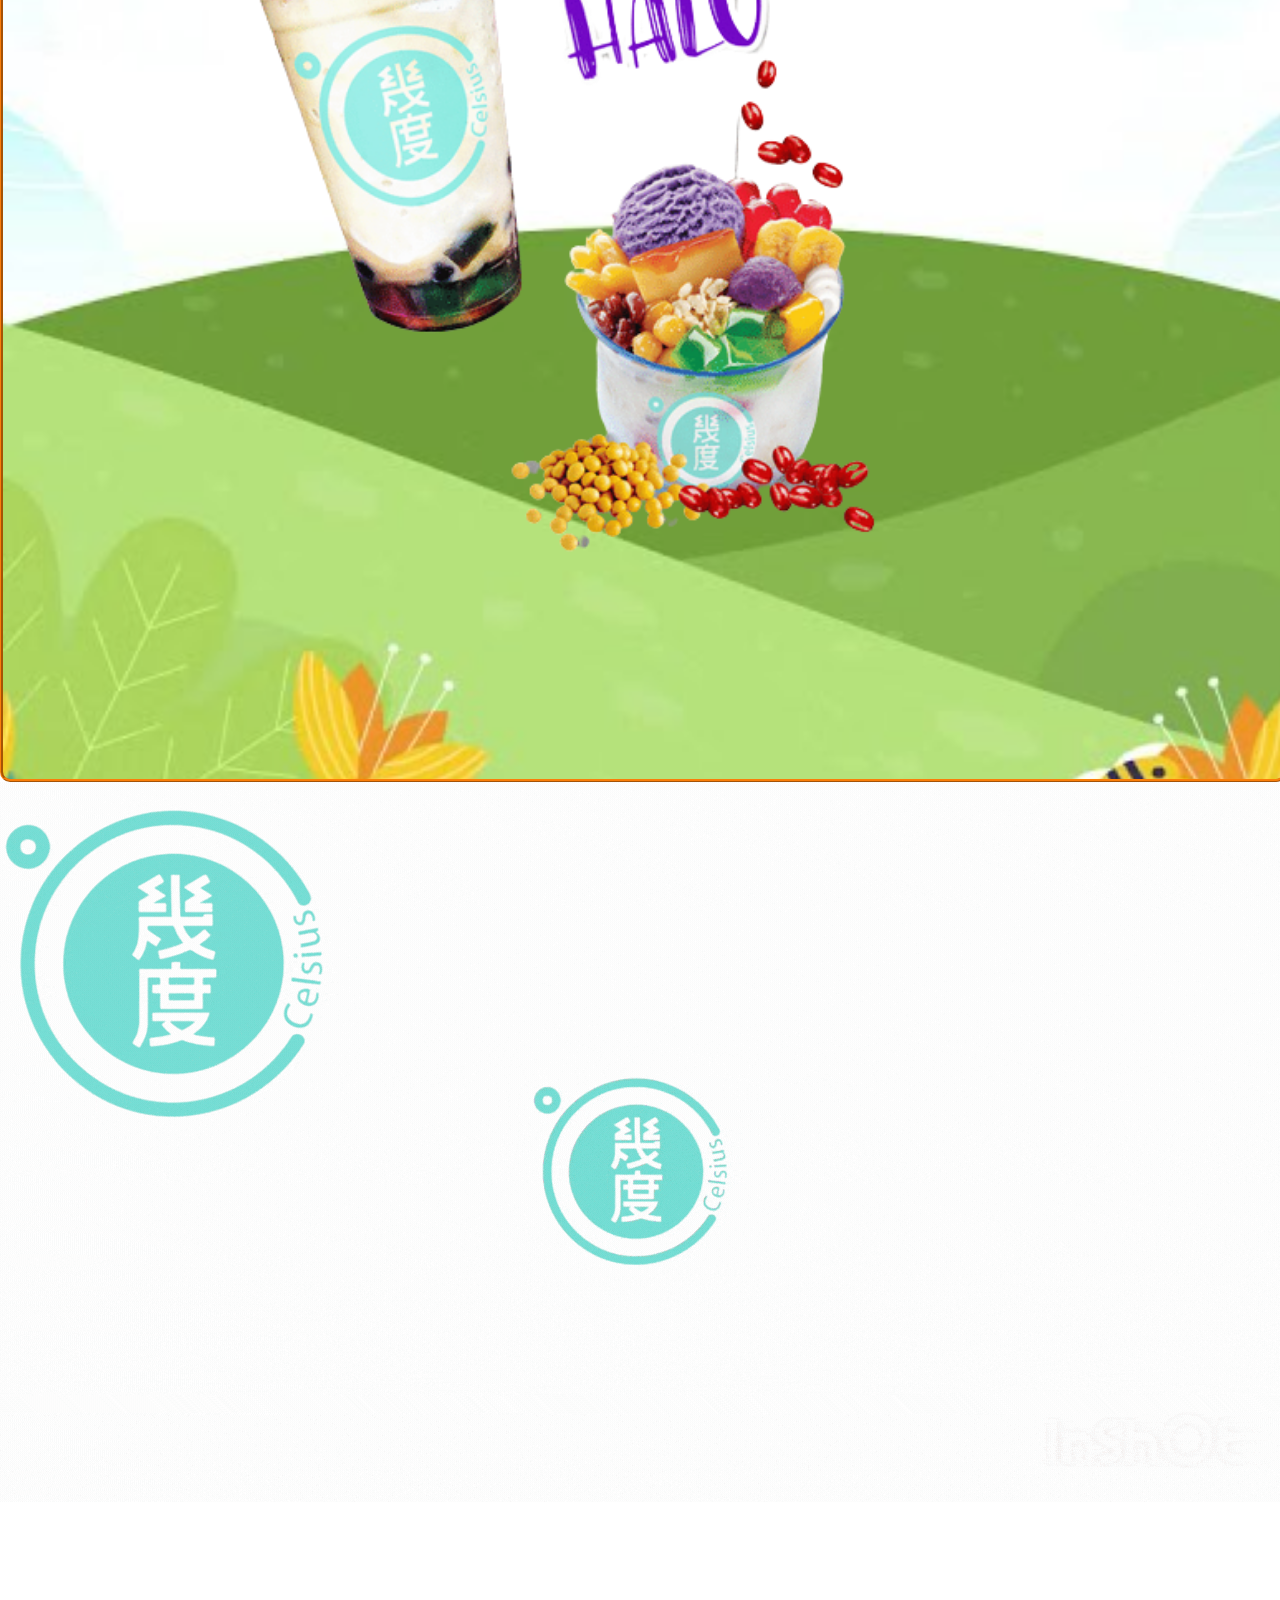
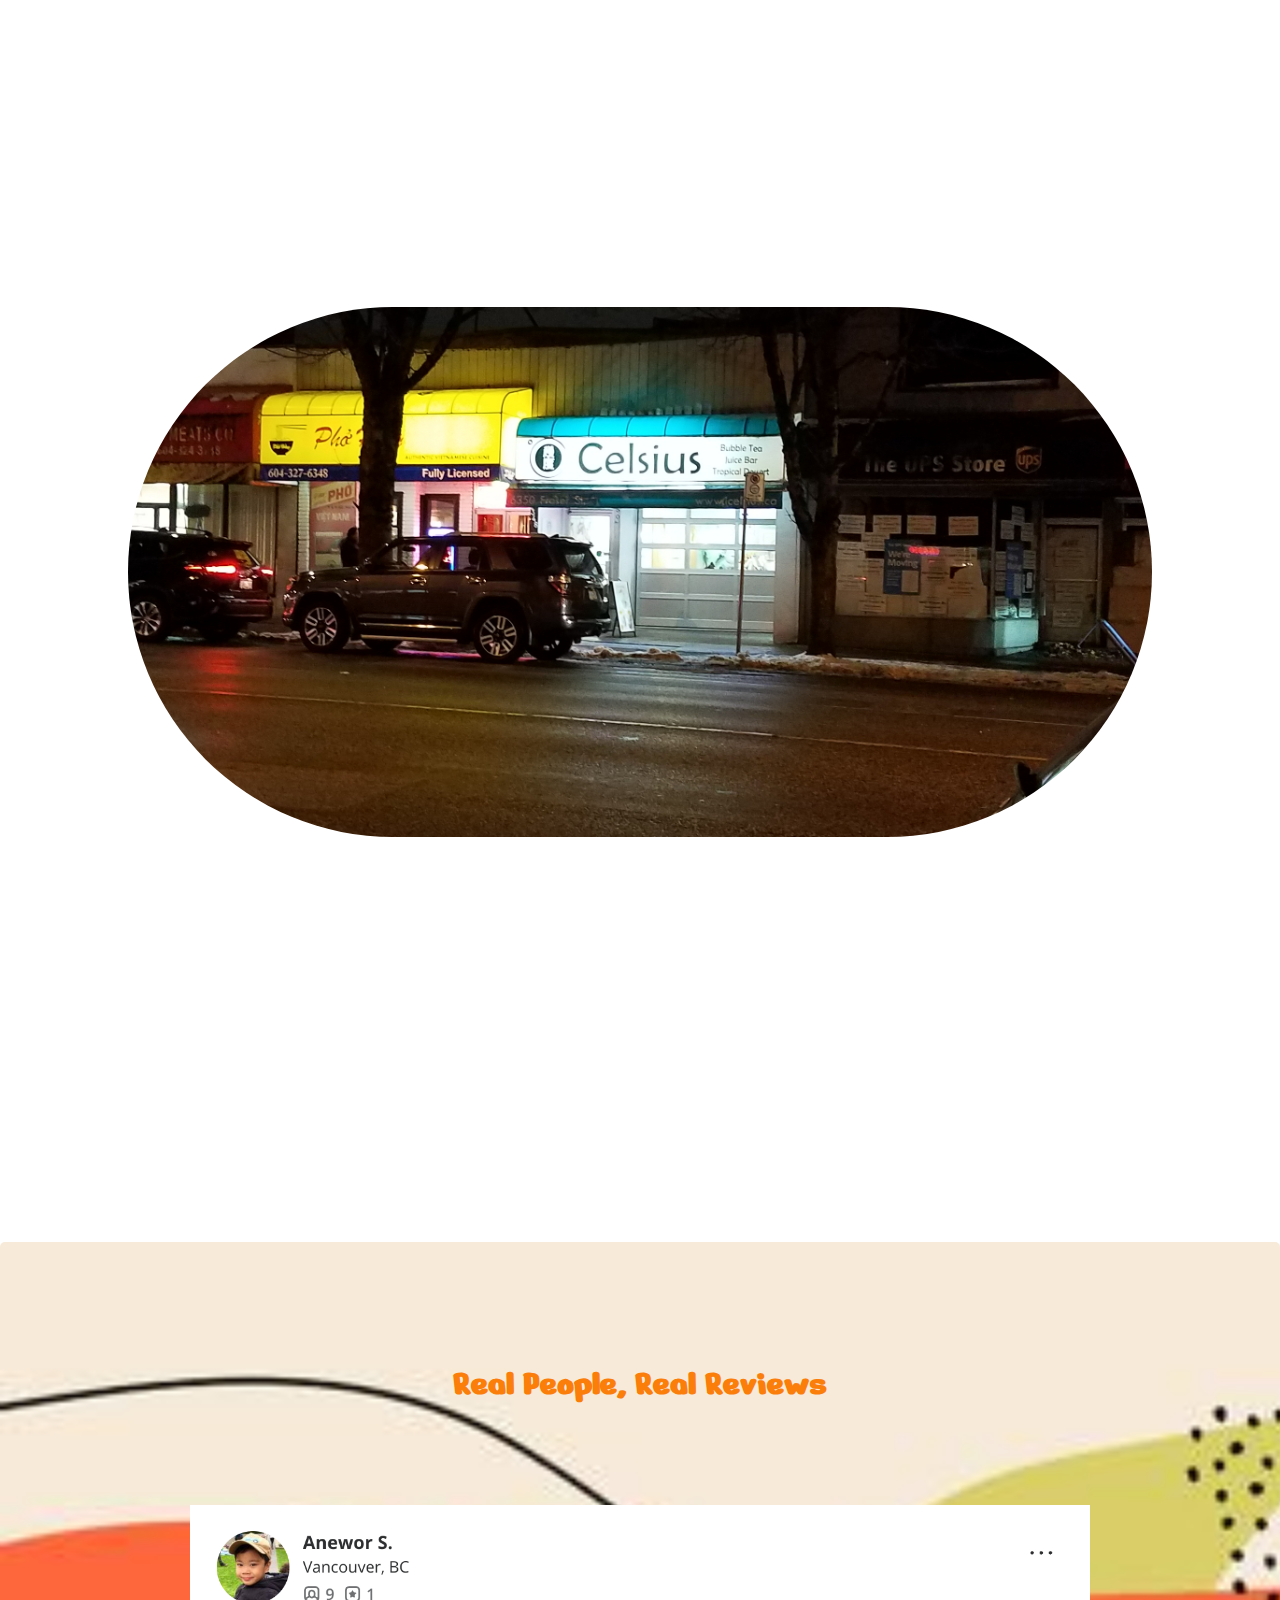
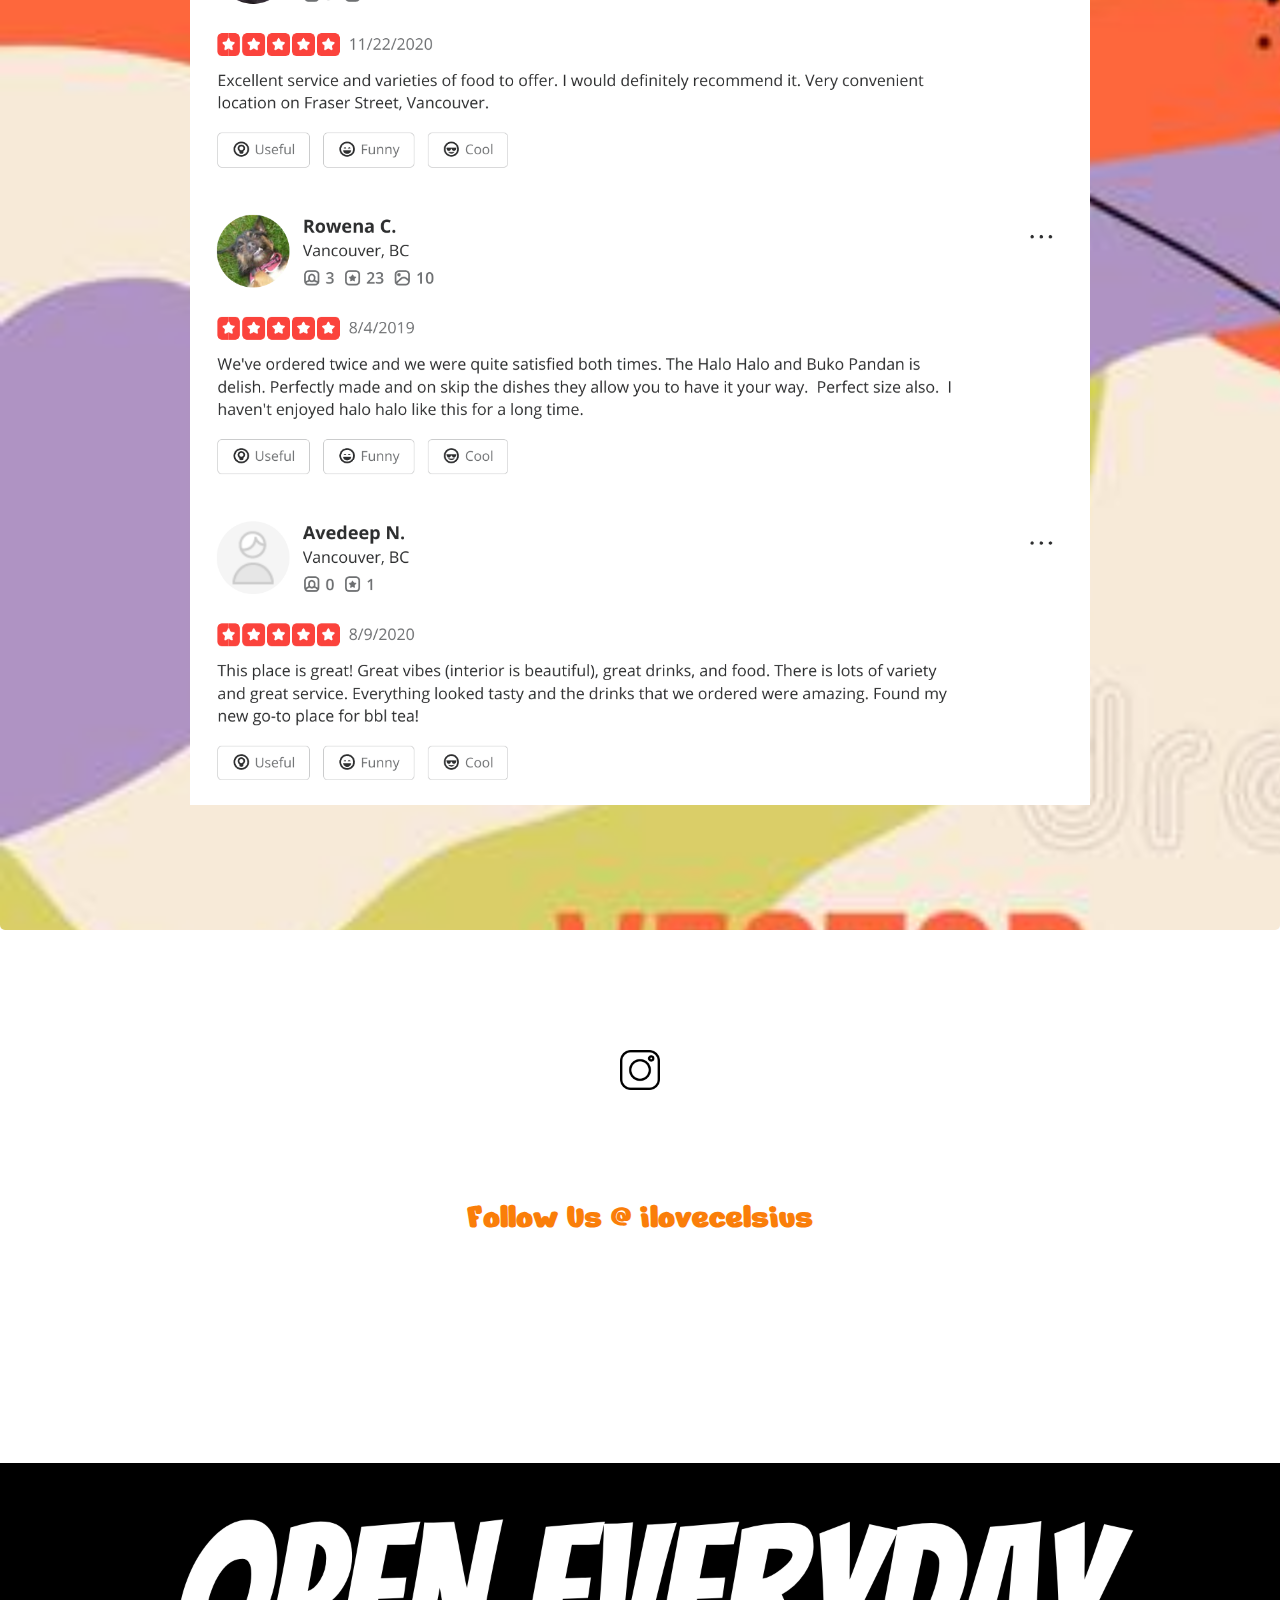
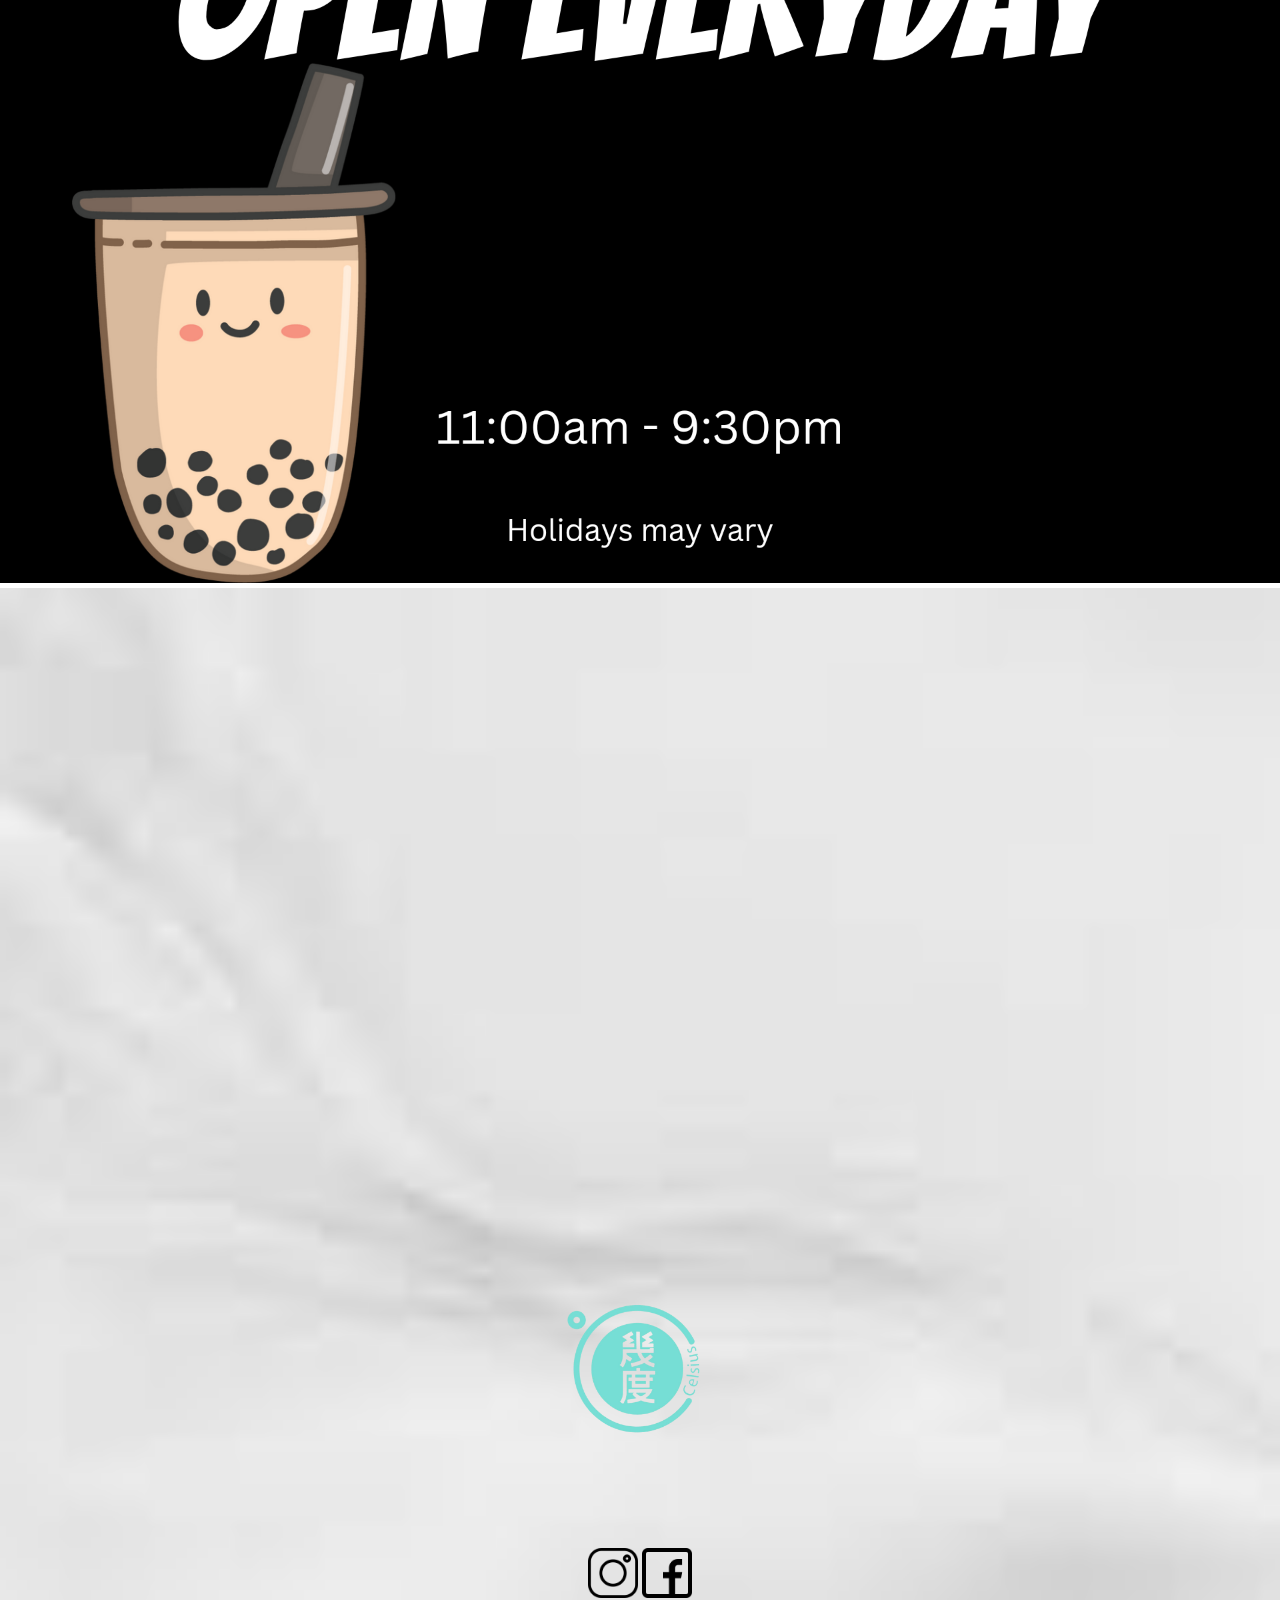
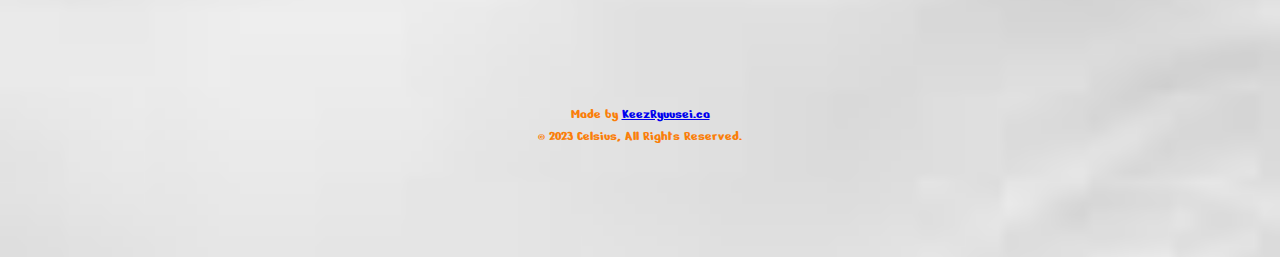
==== commit bb3e544e: "Add files via upload" ====
--- a/index.html
+++ b/index.html
@@ -1,228 +1,185 @@
-<!DOCTYPE html>
-<html lang="en">
-<head>
-    <meta charset="UTF-8">
-    <meta http-equiv="X-UA-Compatible" content="IE=edge">
-    <meta name="viewport" content="width=device-width, initial-scale=1.0">
-    <link rel="icon" href="logo1.png">
-    <title>Celsius 幾度</title>
-        <link rel="stylesheet" href="style.css">
-        <link rel="preconnect" href="https://fonts.googleapis.com">
-<link rel="preconnect" href="https://fonts.gstatic.com" crossorigin>
-<link href="https://fonts.googleapis.com/css2?family=Karla:ital,wght@0,200;0,300;1,200;1,400;1,600&display=swap" rel="stylesheet">
-<link rel="preconnect" href="https://fonts.googleapis.com">
-<link rel="preconnect" href="https://fonts.gstatic.com" crossorigin>
-<link href="https://fonts.googleapis.com/css2?family=Nerko+One&display=swap" rel="stylesheet">
-        <link href="https://maxcdn.bootstrapcdn.com/font-awesome/4.2.0/css/font-awesome.min.css" rel="stylesheet">
-        <link rel="stylesheet" href="http://maxcdn.bootstrapcdn.com/font-awesome/4.3.0/css/font-awesome.min.css">
-<link rel="stylesheet" href="http://fortawesome.github.io/Font-Awesome/assets/font-awesome/css/font-awesome.css"> 
-
-</head>
-<body>
-    <nav id="navbar">
-    <div class="nav-links" id="navLinks">
-        <i class="fa fa-times" onclick="hideMenu()"></i>
-        
-
-        <ul id="menu">
-            
-            <div><img src="logo1.png" alt="">
-      
-           <li> <a href="index.html" class="hero-htn">Home</a></li>
-            <li><a href="menu.html" class="hero-htn">Menu</a></li>
-            <li><a href="https://food.google.com/chooseprovider?restaurantId=/g/11f6ndhklq&g2lbs=AL1YbfXmCa_kgS4Cd9yE8McXirMpZ0QpMh3u27AceXqZ8aHCo0l6F9e-h4cCW26sIo-hwaz6hEduWh0nUBpaF-imVuyAmLPcZOkdGLINwWxgsOB5tv9rYts%3D&hl=en-CA&gl=ca&fo_m=MfohQo559jFvMWvkddHzV46uMT_RFPQ05bfKMQVr5-7IofUJMU_hT8vrWuwRMUv3d8yCO4PgMUOzJVpjPL1YMfZ3bInYwBDuMfaXTPp5KXh-&gei=tL6CY7T7FtKz0PEPopeYkAI&ei=tL6CY7T7FtKz0PEPopeYkAI&fo_s=OA,AH&sei=CZl1C0dVKWqPEVGnmoGdc9er&utm_campaign&utm_source=tactile" class="hero-htn">Order Now</a></li>
-            <li><a href="https://www.instagram.com/ilovecelsius/?hl=en"><img src="instagram(1).png" class="so" alt=""></a></li>
-
-                <li><a href="https://www.facebook.com/ilovecelsius/"><img src="facebook(1).png" class="so" alt=""></a></li>
-            
-        
-        
-        </ul>
-
-    </div>
-    <i class="fa fa-solid fa-bars" onclick="showMenu()"></i>
-</nav>
-    <header>
-        <div class="logo"><img src="logo1.png" alt="">
-        </div>
-        <div class="text-box">
-            <h1>Best Filipino Deserts</h1>
-        <p>Tasty & Fresh </p>
-        
-        
-        </div>
-            
-        
-
-    </header>
-
-    <section class="break">
-        <a href="https://www.ubereats.com/ca/store/celsius-bubble-tea/hrQdPuX9Sje-hL_ECJL6ww" class="hero-htn"> <img src="uber.png" alt=""> Order Now</a>
-        <a href="https://food.google.com/chooseprovider?restaurantId=/g/11f6ndhklq&g2lbs=AL1YbfXmCa_kgS4Cd9yE8McXirMpZ0QpMh3u27AceXqZ8aHCo0l6F9e-h4cCW26sIo-hwaz6hEduWh0nUBpaF-imVuyAmLPcZOkdGLINwWxgsOB5tv9rYts%3D&hl=en-CA&gl=ca&fo_m=MfohQo559jFvMWvkddHzV46uMT_RFPQ05bfKMQVr5-7IofUJMU_hT8vrWuwRMUv3d8yCO4PgMUOzJVpjPL1YMfZ3bInYwBDuMfaXTPp5KXh-&gei=tL6CY7T7FtKz0PEPopeYkAI&ei=tL6CY7T7FtKz0PEPopeYkAI&fo_s=OA,AH&sei=CZl1C0dVKWqPEVGnmoGdc9er&utm_campaign&utm_source=tactile" class="hero-htn"> <img src="dash.png" alt=""> Order Now</a>
-        <a href="https://www.skipthedishes.com/celsius-bubble-tea-fraser-street" class="hero-htn"> <img src="skip.jpg" alt=""> Order Now</a></div>
-    
-</section>
-<section class="vid">
-
-<img src="boba.gif" alt="" width="100%">
-</section>
-<section class="breakk">
-<h1>Dine-in Today</h1>
-
-    <img src="1c.png" alt="">
-
-
-
-
-</section>
-
-<section class="about">
-<div class="roww">
-   <div>
-    <a href="index.html"><img src="storef.jpg"></a>
-   
-        
-
-    </div>
-</div>
-
-</section>
-<section class="social">
-<h1>Real People, Real Reviews</h1>
-
-
- 
-    <a href=""> <img src="reeview.png" alt=""></a>  
-        
-    
-
-        
-        
-
-
-
-</section>
-<section class="map">
-<div>
-<img src="map.png" alt="">
-</div>
-<div>
-<h1>Location</h1>
-<p>We are proudly located in Sunset, Vancouver’s most ethnically diverse neighbourhood.
-<br> <br> <br>
-    Come visit us in store, located on Fraser Street, just south of 47st Avenue. Everyone is welcome! 
-    
-    </p>
-</div>
-
-
-</section>
-<section class="sociall">
-    <a href="https://www.instagram.com/ilovecelsius/?hl=en" class="ig"><img src="instagram(1).png" alt="" ></a>
-    <h1> Follow Us @ ilovecelsius</h1>
-   
-    
-     
-        <a href=""> <img src="social.png" alt=""></a>     
-        
-
-            
-            
-
-
-    
-</section>
-<section>
-    <img src="hours.png" alt="" width="100%">
-</section>
-<section class="bottom">
-
-        <iframe src="https://www.google.com/maps/embed?pb=!1m18!1m12!1m3!1d2605.613590227903!2d-123.09270468503433!3d49.226854879325295!2m3!1f0!2f0!3f0!3m2!1i1024!2i768!4f13.1!3m3!1m2!1s0x548675a49e20fedd%3A0xf04a350b5f4be365!2sCelsius!5e0!3m2!1sen!2sca!4v1669513238213!5m2!1sen!2sca" padding-top:50px; width="500" height="500" style="border:0;" allowfullscreen="" item-align: left;loading="lazy" referrerpolicy="no-referrer-when-downgrade"></iframe>
-<div class="seo">
-    <div><img src="logo1.png" class="tru" alt=""></div>
-    <a href="https://www.instagram.com/ilovecelsius/?hl=en"><img src="instagram(1).png" class="hi" alt=""></a>
-    <a href="https://www.facebook.com/ilovecelsius/"><img src="facebook(1).png" alt="" class="hi"></a>
-    
-    
-
-    
-        
-
-
-
-
-
-
-
-    
-        <p>Made by <a href="https://keezryuusei.ca/">KeezRyuusei.ca </a><br> © 2023 Celsius, All Rights Reserved.</p>
-    </div>
-
-</div>
-</section>
-
-<script>
-
-    var navbar = document.getElementById("navbar");
-    var menu = document.getElementById("menu");
-
-    window.onscroll = function(){
-        if(window.pageYOffset >= menu.offsetTop){
-            navbar.classList.add("sticky");
-
-        }
-        else{
-            navbar.classList.remove("sticky");
-        }
-    }
-
-</script>
-    
-<script>
-        var navLinks = document.getElementById("navLinks");
-    
-        function showMenu(){
-            navLinks.style.right = "0";
-        }
-    
-        function hideMenu(){
-            navLinks.style.right = "-200px";
-        }
-        
-
-       
-        
-    </script>
-    <div class="snowflake">
-        🧋
-            </div>
-            <div class="snowflake">
-                🧋
-            </div>
-            <div class="snowflake">
-                🧋
-            </div>
-            <div class="snowflake">
-                🧋
-            </div>
-            <div class="snowflake">
-                🧋
-            </div>
-            <div class="snowflake">
-                🧋
-            </div>
-            <div class="snowflake">
-                🧋
-            </div>
-            <div class="snowflake">
-                🧋
-            </div>
-            <div class="snowflake">
-                🧋
-            </div>
-            <div class="snowflake">
-                🧋
-            </div>
-          </div> 
-</body>
+<!DOCTYPE html>
+<html lang="en">
+<head>
+    <meta charset="UTF-8">
+    <meta http-equiv="X-UA-Compatible" content="IE=edge">
+    <meta name="viewport" content="width=device-width, initial-scale=1.0">
+    <link rel="icon" href="logo1.png">
+    <title>Celsius 幾度</title>
+        <link rel="stylesheet" href="style.css">
+        <link rel="preconnect" href="https://fonts.googleapis.com">
+<link rel="preconnect" href="https://fonts.gstatic.com" crossorigin>
+<link href="https://fonts.googleapis.com/css2?family=Karla:ital,wght@0,200;0,300;1,200;1,400;1,600&display=swap" rel="stylesheet">
+<link rel="preconnect" href="https://fonts.googleapis.com">
+<link rel="preconnect" href="https://fonts.gstatic.com" crossorigin>
+<link href="https://fonts.googleapis.com/css2?family=Nerko+One&display=swap" rel="stylesheet">
+        <link href="https://maxcdn.bootstrapcdn.com/font-awesome/4.2.0/css/font-awesome.min.css" rel="stylesheet">
+        <link rel="stylesheet" href="http://maxcdn.bootstrapcdn.com/font-awesome/4.3.0/css/font-awesome.min.css">
+<link rel="stylesheet" href="http://fortawesome.github.io/Font-Awesome/assets/font-awesome/css/font-awesome.css"> 
+
+</head>
+<body>
+    <nav id="navbar">
+    <div class="nav-links" id="navLinks">
+        <i class="fa fa-times" onclick="hideMenu()"></i>
+        
+
+        <ul id="menu">
+            
+            <div><img src="logo1.png" alt="">
+      
+           <li> <a href="index.html" class="hero-htn">Home</a></li>
+            <li><a href="menu.html" class="hero-htn">Menu</a></li>
+            <li><a href="https://food.google.com/chooseprovider?restaurantId=/g/11f6ndhklq&g2lbs=AL1YbfXmCa_kgS4Cd9yE8McXirMpZ0QpMh3u27AceXqZ8aHCo0l6F9e-h4cCW26sIo-hwaz6hEduWh0nUBpaF-imVuyAmLPcZOkdGLINwWxgsOB5tv9rYts%3D&hl=en-CA&gl=ca&fo_m=MfohQo559jFvMWvkddHzV46uMT_RFPQ05bfKMQVr5-7IofUJMU_hT8vrWuwRMUv3d8yCO4PgMUOzJVpjPL1YMfZ3bInYwBDuMfaXTPp5KXh-&gei=tL6CY7T7FtKz0PEPopeYkAI&ei=tL6CY7T7FtKz0PEPopeYkAI&fo_s=OA,AH&sei=CZl1C0dVKWqPEVGnmoGdc9er&utm_campaign&utm_source=tactile" class="hero-htn">Order Now</a></li>
+            <li><a href="https://www.instagram.com/ilovecelsius/?hl=en"><img src="instagram(1).png" class="so" alt=""></a></li>
+
+                <li><a href="https://www.facebook.com/ilovecelsius/"><img src="facebook(1).png" class="so" alt=""></a></li>
+            
+        
+        
+        </ul>
+
+    </div>
+    <i class="fa fa-solid fa-bars" onclick="showMenu()"></i>
+</nav>
+    <header>
+        <div class="logo"><img src="logo1.png" alt="">
+        </div>
+        <div class="text-box">
+            <h1>Best Filipino Deserts</h1>
+        <p>Tasty & Fresh </p>
+        
+        
+        </div>
+            
+        
+
+    </header>
+
+    <section class="break">
+        <a href="https://www.ubereats.com/ca/store/celsius-bubble-tea/hrQdPuX9Sje-hL_ECJL6ww" class="hero-btn"> <img src="uber.png" alt=""> </a>
+        <a href="https://food.google.com/chooseprovider?restaurantId=/g/11f6ndhklq&g2lbs=AL1YbfXmCa_kgS4Cd9yE8McXirMpZ0QpMh3u27AceXqZ8aHCo0l6F9e-h4cCW26sIo-hwaz6hEduWh0nUBpaF-imVuyAmLPcZOkdGLINwWxgsOB5tv9rYts%3D&hl=en-CA&gl=ca&fo_m=MfohQo559jFvMWvkddHzV46uMT_RFPQ05bfKMQVr5-7IofUJMU_hT8vrWuwRMUv3d8yCO4PgMUOzJVpjPL1YMfZ3bInYwBDuMfaXTPp5KXh-&gei=tL6CY7T7FtKz0PEPopeYkAI&ei=tL6CY7T7FtKz0PEPopeYkAI&fo_s=OA,AH&sei=CZl1C0dVKWqPEVGnmoGdc9er&utm_campaign&utm_source=tactile" class="hero-btn"> <img src="dash.png" alt=""> </a>
+        <a href="https://www.skipthedishes.com/celsius-bubble-tea-fraser-street" class="hero-btn"> <img src="skip.jpg" alt=""> </a></div>
+    
+</section>
+
+<section class="breakk">
+<h1>Dine-in Today</h1>
+
+    <img src="1c.png" alt="">
+
+
+
+
+</section>
+<section class="vid">
+
+    <img src="boba.gif" alt="" width="100%">
+    </section>
+<section class="about">
+<div class="roww">
+   <div>
+    <a href="index.html"><img src="storef.jpg"></a>
+   
+        
+
+    </div>
+</div>
+
+</section>
+<section class="social">
+<h1>Real People, Real Reviews</h1>
+
+
+ 
+    <a href=""> <img src="reeview.png" alt=""></a>  
+        
+    
+
+        
+        
+
+
+
+</section>
+
+<section class="sociall">
+    <a href="https://www.instagram.com/ilovecelsius/?hl=en" class="ig"><img src="instagram(1).png" alt="" ></a>
+    <h1> Follow Us @ ilovecelsius</h1>
+   
+    
+     
+        <a href=""> <img src="social.png" alt=""></a>     
+        
+
+            
+            
+
+
+    
+</section>
+<section>
+    <img src="hours.png" alt="" width="100%">
+</section>
+<section class="bottom">
+
+        <iframe src="https://www.google.com/maps/embed?pb=!1m18!1m12!1m3!1d2605.613590227903!2d-123.09270468503433!3d49.226854879325295!2m3!1f0!2f0!3f0!3m2!1i1024!2i768!4f13.1!3m3!1m2!1s0x548675a49e20fedd%3A0xf04a350b5f4be365!2sCelsius!5e0!3m2!1sen!2sca!4v1669513238213!5m2!1sen!2sca" padding-top:50px; width="500" height="500" style="border:0;" allowfullscreen="" item-align: left;loading="lazy" referrerpolicy="no-referrer-when-downgrade"></iframe>
+<div class="seo">
+    <div><img src="logo1.png" class="tru" alt=""></div>
+    <div class="sock">
+    <a href="https://www.instagram.com/ilovecelsius/?hl=en"><img src="instagram(1).png"  alt="" width="50px"></a>
+    <a href="https://www.facebook.com/ilovecelsius/"><img src="facebook(1).png" alt=""  width="50px"></a>
+    
+    
+    </div>
+    
+        
+
+
+
+
+
+
+
+    
+        <p>Made by <a href="https://keezryuusei.ca/">KeezRyuusei.ca </a><br> © 2023 Celsius, All Rights Reserved.</p>
+    </div>
+
+</div>
+</section>
+
+<script>
+
+    var navbar = document.getElementById("navbar");
+    var menu = document.getElementById("menu");
+
+    window.onscroll = function(){
+        if(window.pageYOffset >= menu.offsetTop){
+            navbar.classList.add("sticky");
+
+        }
+        else{
+            navbar.classList.remove("sticky");
+        }
+    }
+
+</script>
+    
+<script>
+        var navLinks = document.getElementById("navLinks");
+    
+        function showMenu(){
+            navLinks.style.right = "0";
+        }
+    
+        function hideMenu(){
+            navLinks.style.right = "-200px";
+        }
+        
+
+       
+        
+    </script>
+    
+</body>
 </html>--- a/style.css
+++ b/style.css
@@ -17,13 +17,14 @@
     background-color: #252525;
     
     margin: auto;
-    height: 500px;
-    background-image: url(bg1.jpg);
-    background-size: cover;
+    height: 800px;
+    background-image: url(new.png);
+    
+    background-size: 100%;
     
     position:-webkit-sticky;
     background-attachment: fixed;
-  background-position: center;
+  
   background-repeat: no-repeat;
 }
 header img{
@@ -43,7 +44,7 @@
     width: 90%;
     color: #fff;
     position: absolute;
-    top: 65%;
+    top: 75%;
     left: 50%;
     transform: translate(-50%,-50%);
     text-align: center;
@@ -58,11 +59,11 @@
 .text-box a{
     text-decoration: none;
     font-size: 14px;
-    color: #fff;
+    color: rgb(0, 0, 0);
 }
 .text-box h1{
     font-size: 80px;
-    color: #fff;
+    color: rgb(0, 0, 0);
     font-weight: 200;
     position:-webkit-sticky;
 }
@@ -70,7 +71,7 @@
     margin: 10px 0 40px;
     font-size: 42px;
     position:-webkit-sticky;
-    color: #fff;
+    color: rgb(0, 0, 0);
 }
 
 .hero-htn{
@@ -94,14 +95,14 @@
     min-height: 200px;
     width: 100%;
     
-    background-image: url(bg1.jpg);
-    padding-left: 3%;
-    
-    background-size: cover;
+    background-color: #000;
+    
+    
+    background-size: 250%;
     
     position:-webkit-sticky;
     background-attachment: fixed;
-  background-position: center;
+  
   background-repeat: no-repeat;
     display: flex;
     
@@ -118,9 +119,9 @@
     
     background-position: center;
     display: flex;
-    background-size: cover;
-    
-    background-image: url(bg4.jpg);
+    background-size: 250%;
+    
+    background-image: url(bg4.png);
     position:-webkit-sticky;
     
   background-position: center;
@@ -165,9 +166,14 @@
     background: #fa7e09;
     transition: 1s;
 }
+.hero-btn:hover{
+    border: 10px solid #fa7e09;
+    background: #fa7e09;
+    transition: 1s;
+}
 nav{
     display: flex;
-    padding: 2% 6%;
+    padding: 0% 2%;
     float: left;
     background-attachment: fixed;
     justify-content: space-between;
@@ -296,6 +302,7 @@
     margin: auto;
     
 }
+
 .social img{
     width: 25px;
     justify-content: space-between;
@@ -320,6 +327,7 @@
 
 
 }
+
 .seo{
     display: block;
     padding: 15px;
@@ -371,12 +379,12 @@
 .bottom{
 
     background-color: #1b1b11;
-    background-image: url(bg5.jpg);
-    margin: auto;
-    width: 100%;
+    background-image: url(bg5.png);
+    margin: auto;
+    
     position:-webkit-sticky;
     background-position: center;
-    background-size: cover;
+    background-size: 250%;
     
     text-align: center;
     animation: fadeIn 5s;
@@ -392,6 +400,9 @@
     padding-top: 100px;
     padding-bottom: 100px;
 
+}
+.sock a img{
+    width: 50px;
 }
 .seo p{
 padding-top: 100px;
@@ -814,10 +825,15 @@
 
 
     }
-    @media(max-width: 900px){
+    @media(max-width: 700px){
         
         nav img{
             width: 100px;
+        }
+        header{
+            background-image: url(new1.png);
+            background-color: #393737;
+
         }
        .header img{
         width: 200px;
@@ -998,12 +1014,12 @@
 .bottom{
 
     background-color: #1b1b11;
-    background-image: url(bg5.jpg);
-    margin: auto;
-    width: 100%;
+    background-image: url(bg5.png);
+    margin: auto;
+    
     position:-webkit-sticky;
     background-position: center;
-    background-size: cover;
+    background-size: 250%;
     
     text-align: center;
     animation: fadeIn 5s;
@@ -1023,8 +1039,8 @@
     transition: 0.5s;
     text-align: center;
     position:-webkit-sticky;
-    background-size: cover;
-    background-image: url(bg2.jpg);
+    background-size: 250%;
+    background-image: url(bg2.png);
     
     
     
@@ -1118,6 +1134,12 @@
     width: 40px;
     padding-top: 100px;
     margin-bottom: -100px;
+}
+.hero-btn{
+    margin: auto;
+    width: 300px;
+    justify-content: space-between;
+    display: flex;
 }
 @media(max-width: 700px){
     .hero-btn {
@@ -1233,5 +1255,4 @@
     font-family: Arial;
     text-shadow: 0 0 1px #000;
   }
-  
-  @-webkit-keyframes snowflakes-fall{0%{top:-10%}100%{top:100%}}@-webkit-keyframes snowflakes-shake{0%{-webkit-transform:translateX(0px);transform:translateX(0px)}50%{-webkit-transform:translateX(80px);transform:translateX(80px)}100%{-webkit-transform:translateX(0px);transform:translateX(0px)}}@keyframes snowflakes-fall{0%{top:-10%}100%{top:100%}}@keyframes snowflakes-shake{0%{transform:translateX(0px)}50%{transform:translateX(80px)}100%{transform:translateX(0px)}}.snowflake{position:fixed;top:-10%;z-index:9999;-webkit-user-select:none;-moz-user-select:none;-ms-user-select:none;user-select:none;cursor:default;-webkit-animation-name:snowflakes-fall,snowflakes-shake;-webkit-animation-duration:10s,3s;-webkit-animation-timing-function:linear,ease-in-out;-webkit-animation-iteration-count:infinite,infinite;-webkit-animation-play-state:running,running;animation-name:snowflakes-fall,snowflakes-shake;animation-duration:10s,3s;animation-timing-function:linear,ease-in-out;animation-iteration-count:infinite,infinite;animation-play-state:running,running}.snowflake:nth-of-type(0){left:1%;-webkit-animation-delay:0s,0s;animation-delay:0s,0s}.snowflake:nth-of-type(1){left:10%;-webkit-animation-delay:1s,1s;animation-delay:1s,1s}.snowflake:nth-of-type(2){left:20%;-webkit-animation-delay:6s,.5s;animation-delay:6s,.5s}.snowflake:nth-of-type(3){left:30%;-webkit-animation-delay:4s,2s;animation-delay:4s,2s}.snowflake:nth-of-type(4){left:40%;-webkit-animation-delay:2s,2s;animation-delay:2s,2s}.snowflake:nth-of-type(5){left:50%;-webkit-animation-delay:8s,3s;animation-delay:8s,3s}.snowflake:nth-of-type(6){left:60%;-webkit-animation-delay:6s,2s;animation-delay:6s,2s}.snowflake:nth-of-type(7){left:70%;-webkit-animation-delay:2.5s,1s;animation-delay:2.5s,1s}.snowflake:nth-of-type(8){left:80%;-webkit-animation-delay:1s,0s;animation-delay:1s,0s}.snowflake:nth-of-type(9){left:90%;-webkit-animation-delay:3s,1.5s;animation-delay:3s,1.5s}+  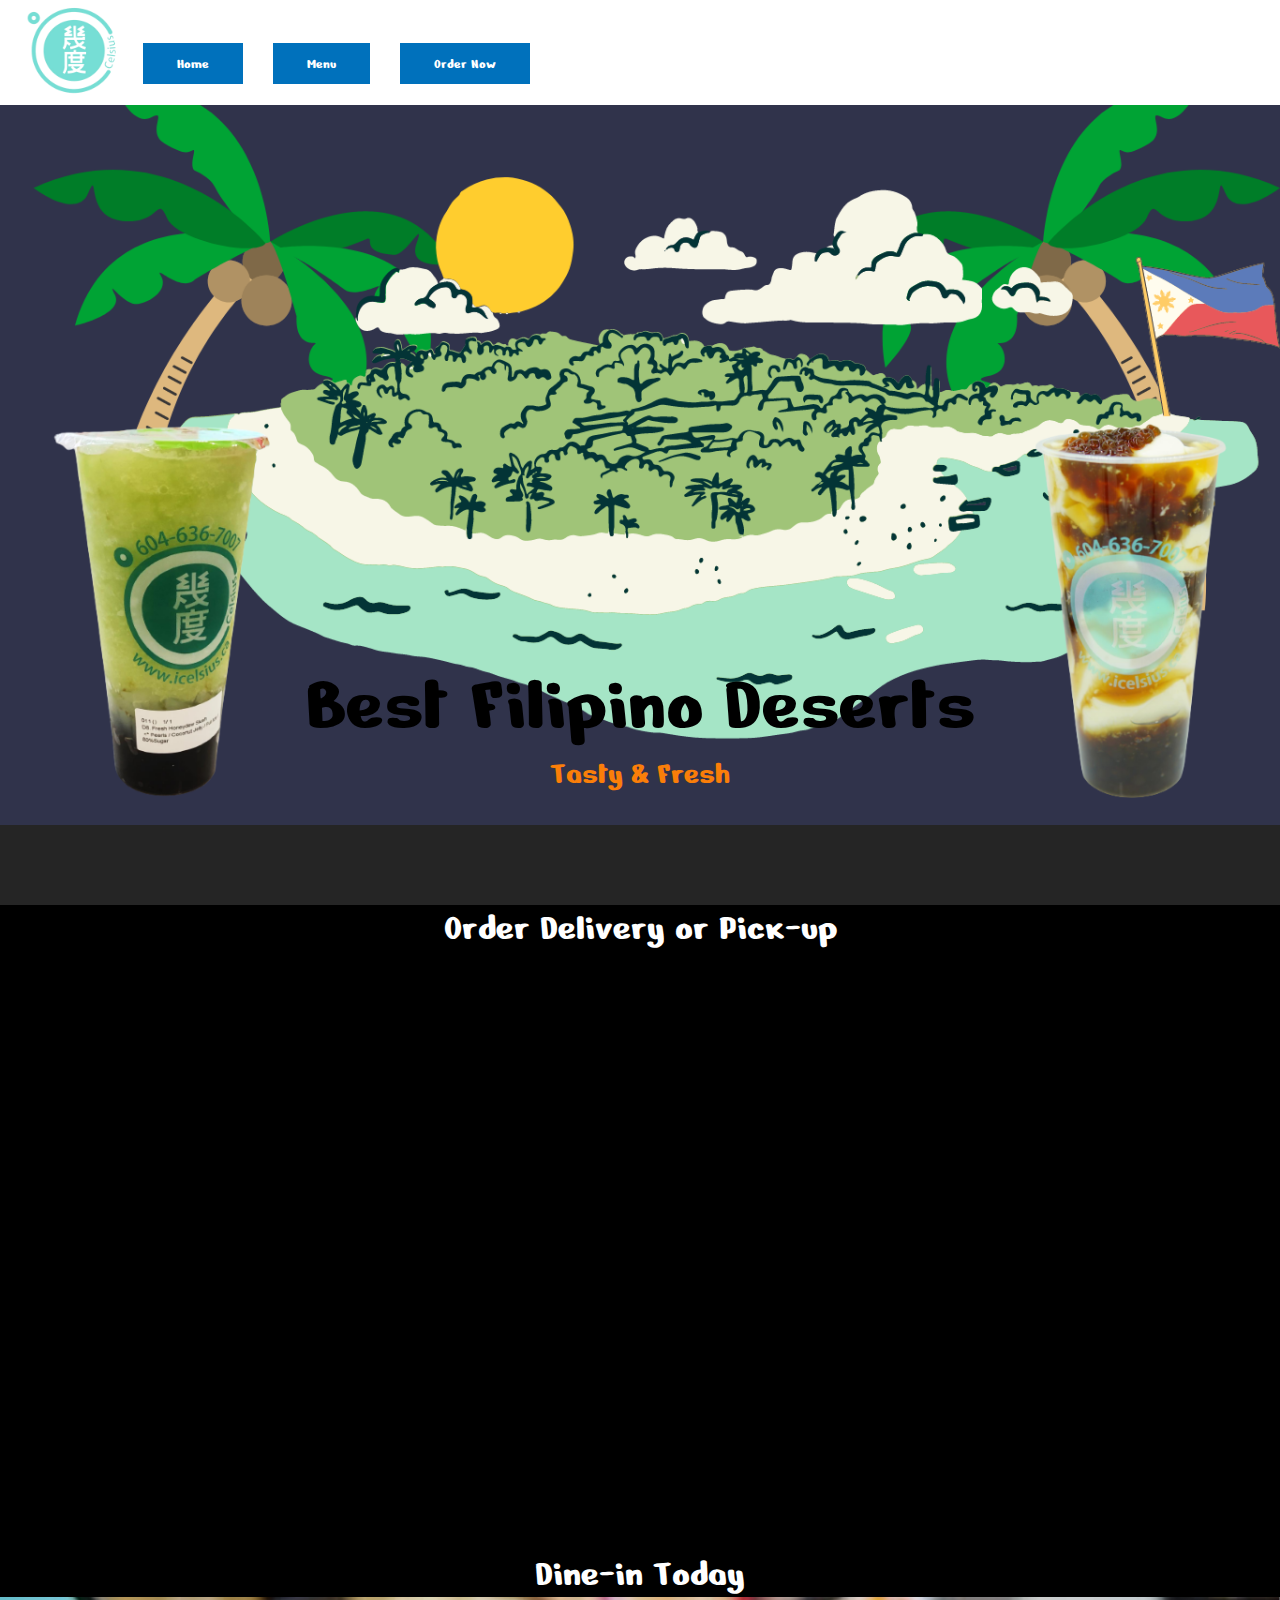
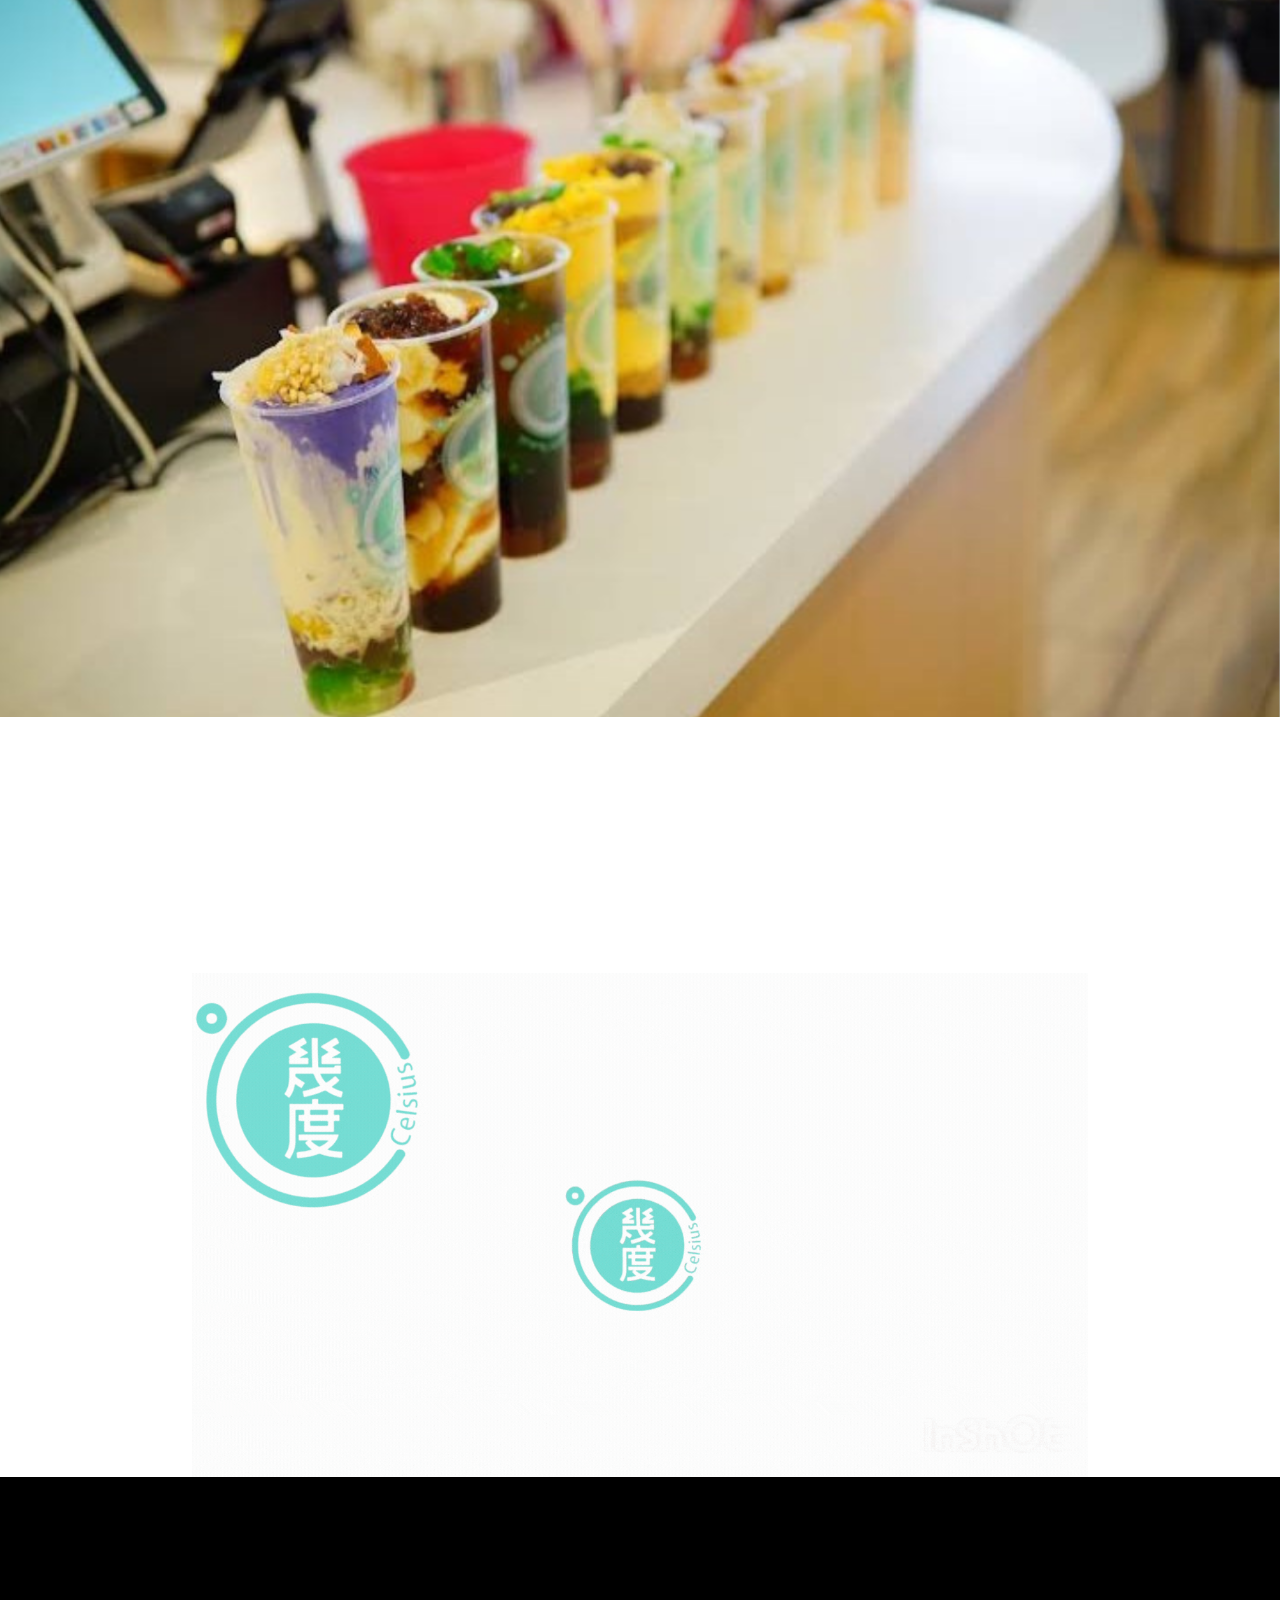
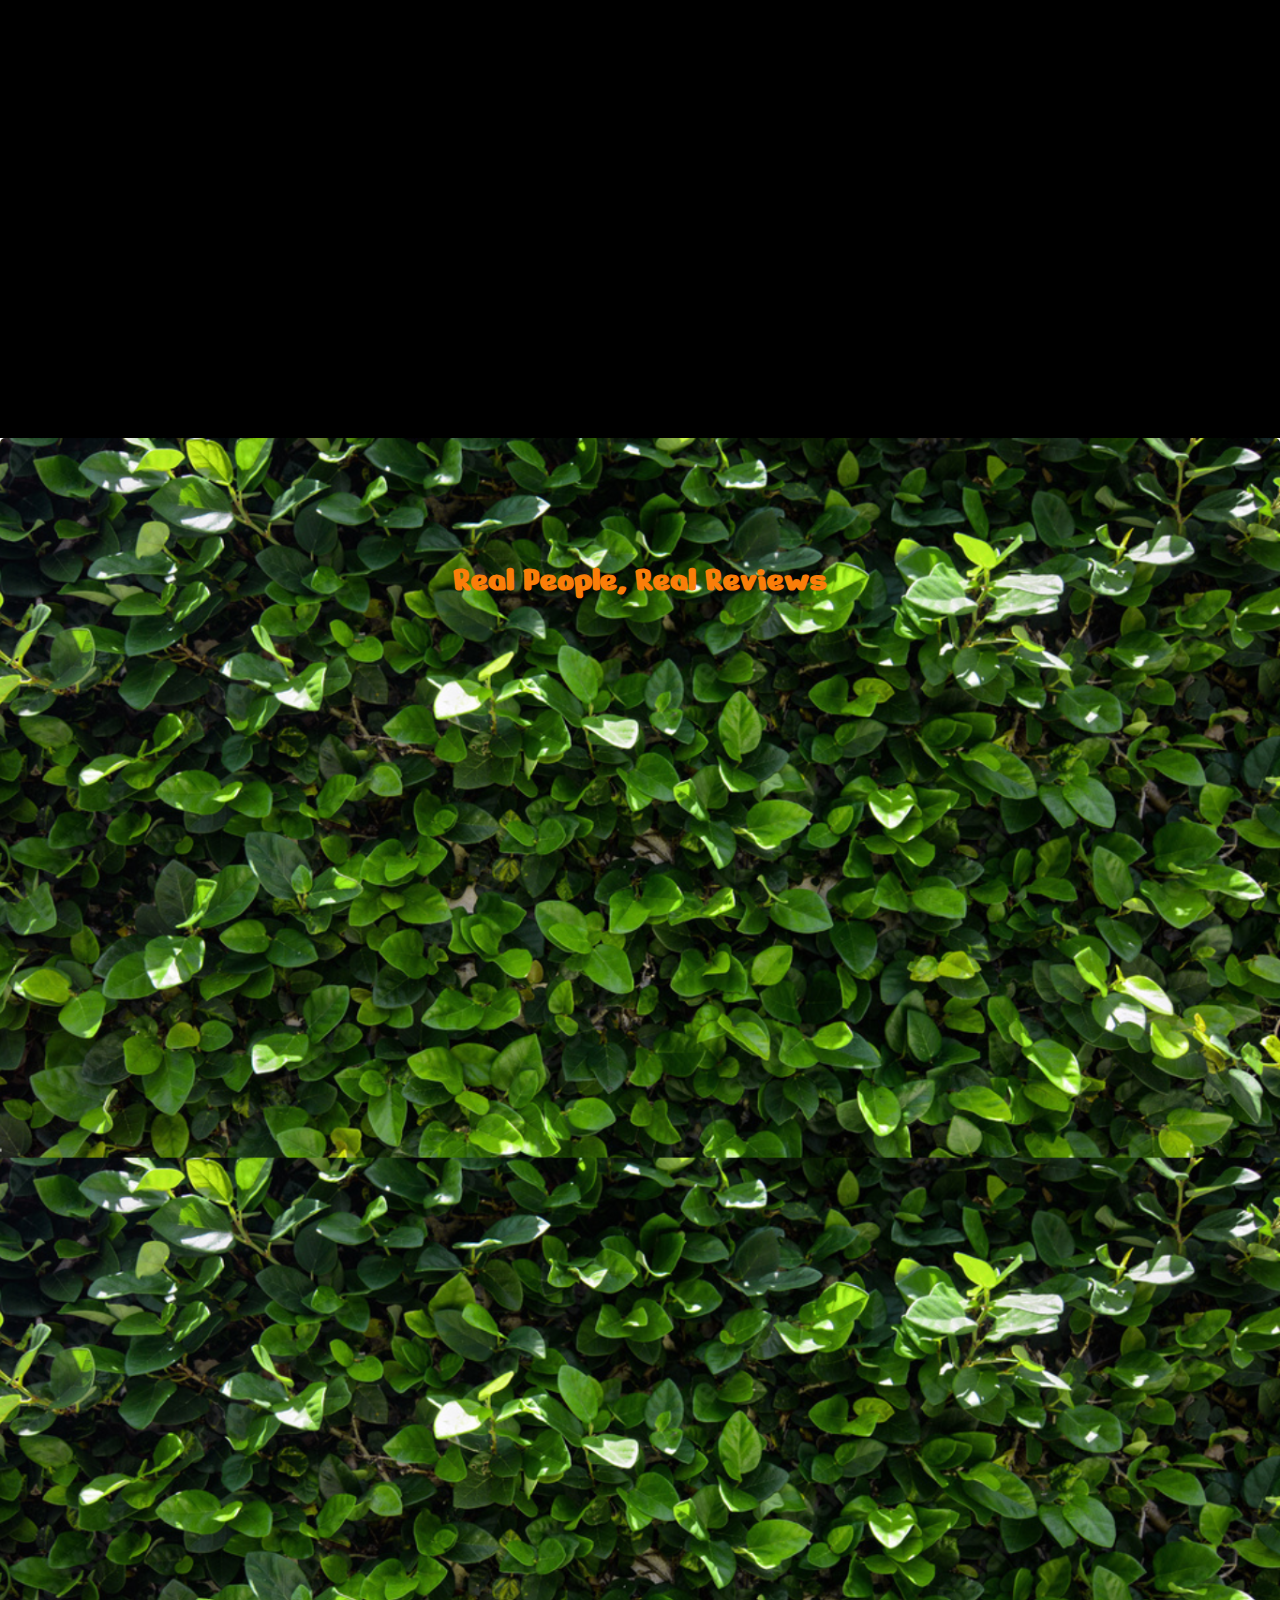
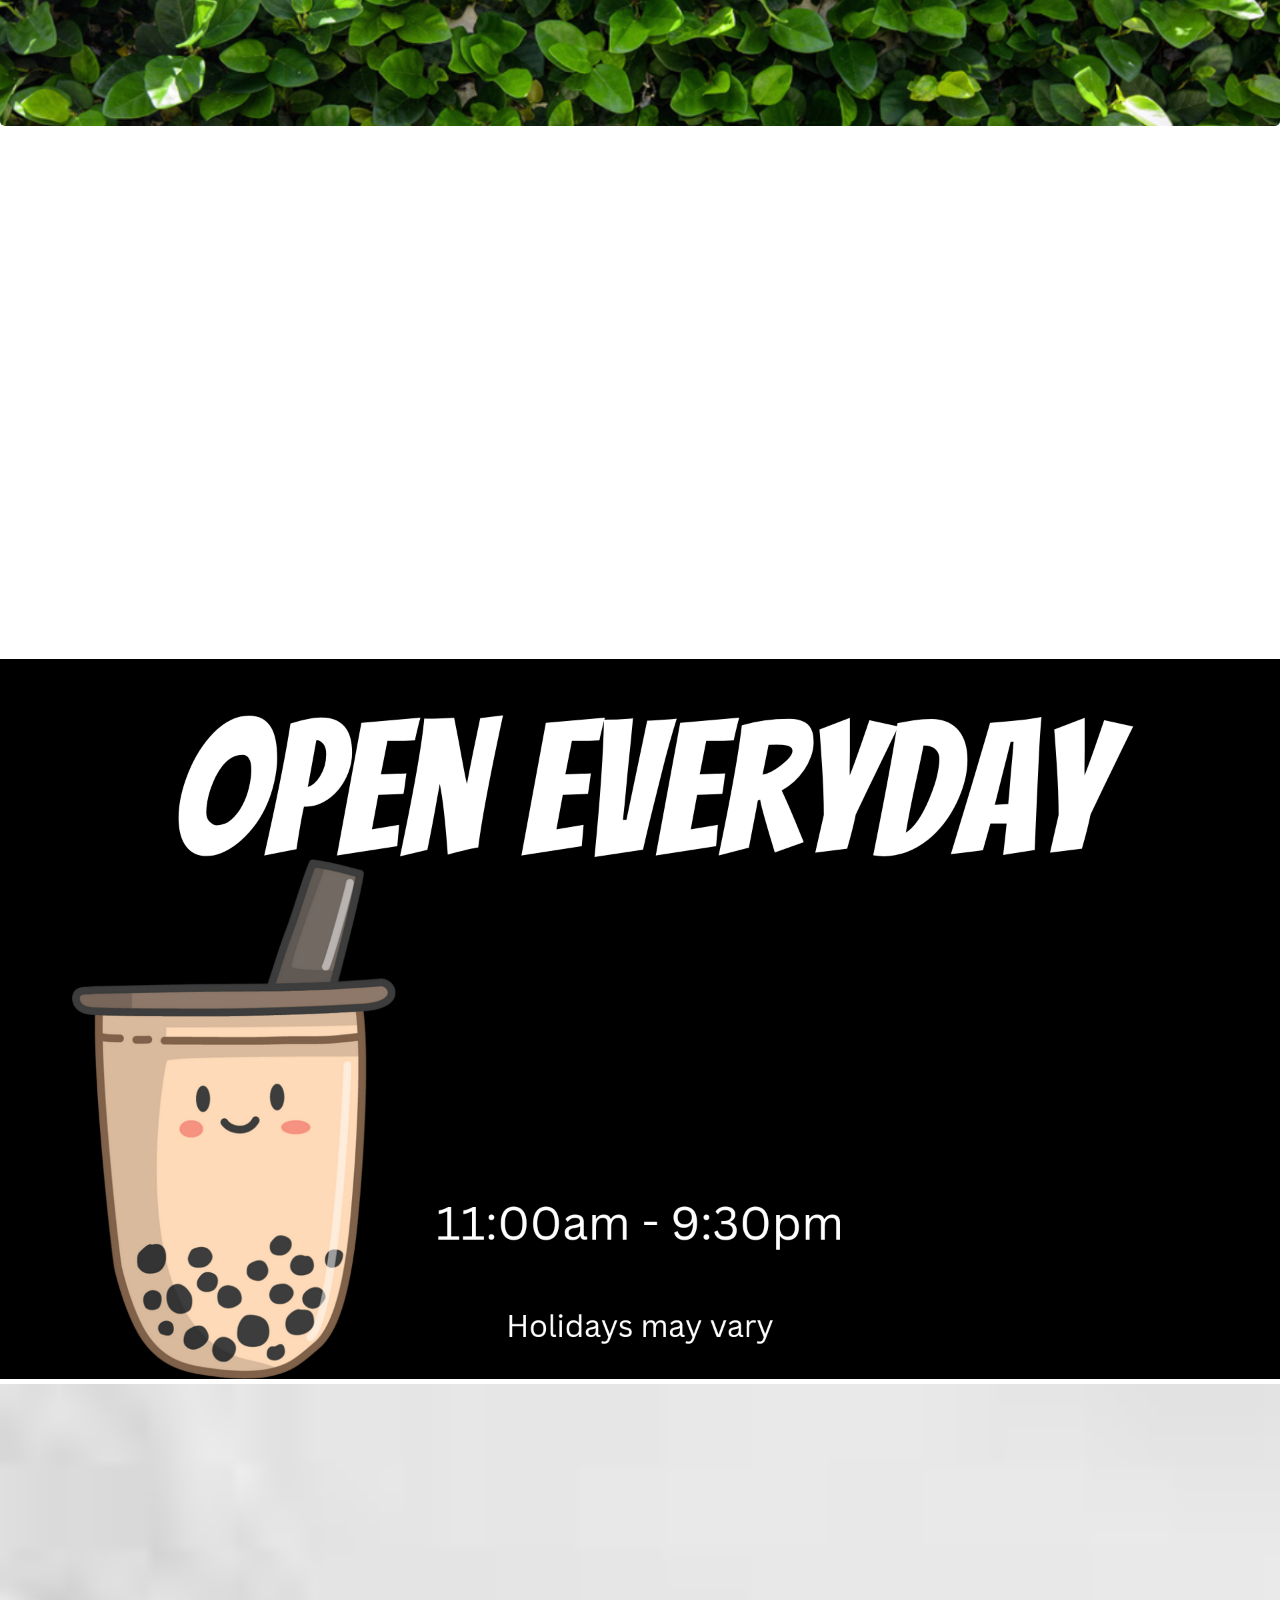
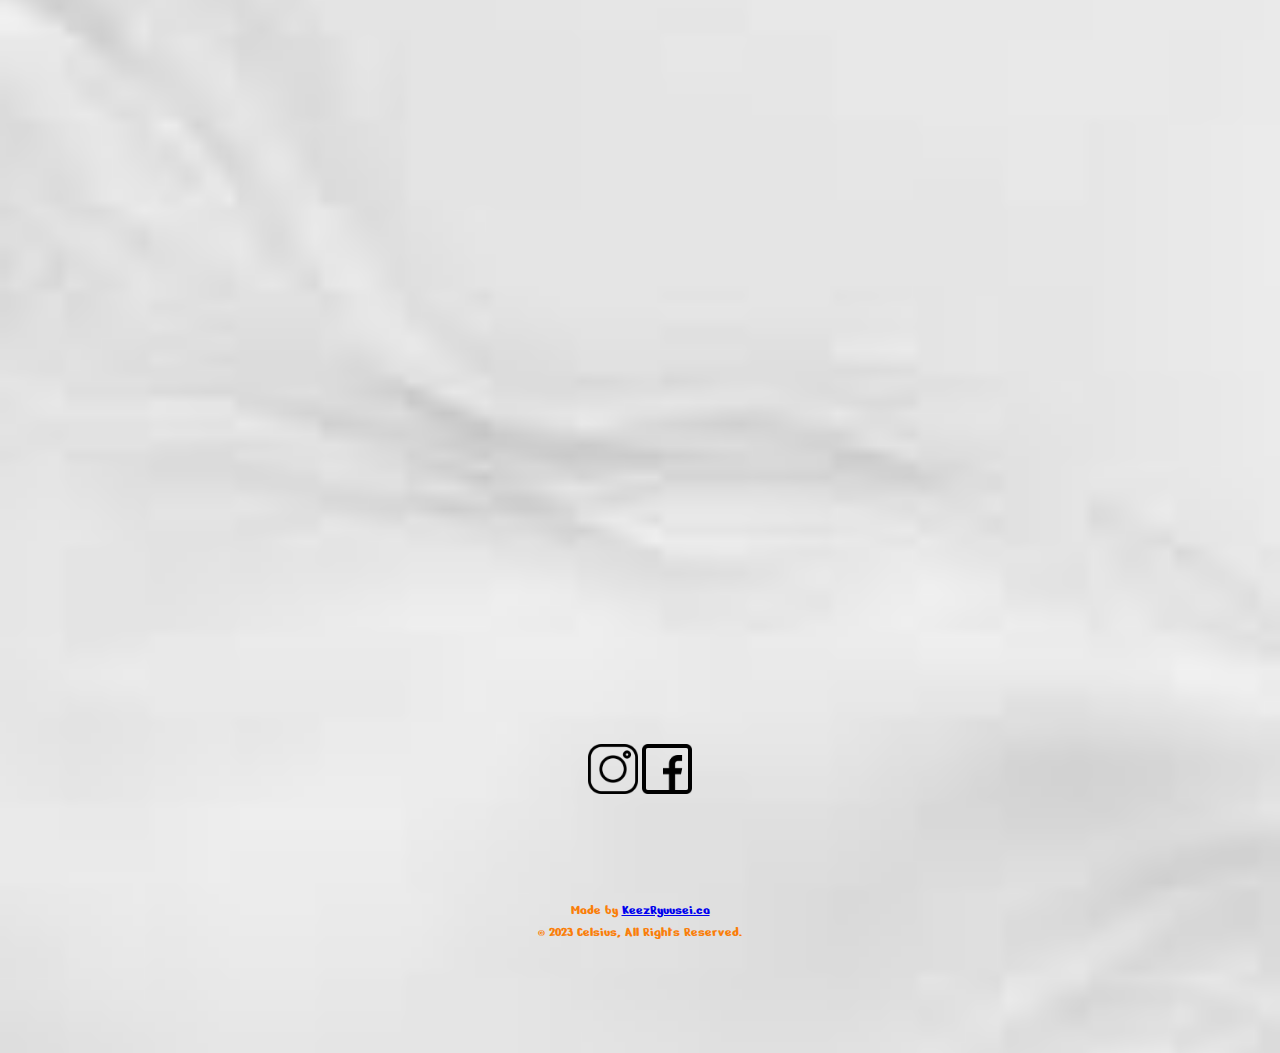
==== commit 82ee9116: "Add files via upload" ====
--- a/index.html
+++ b/index.html
@@ -6,6 +6,8 @@
     <meta name="viewport" content="width=device-width, initial-scale=1.0">
     <link rel="icon" href="logo1.png">
     <title>Celsius 幾度</title>
+    <link rel="stylesheet" href="aos-by-red.css">
+     <link rel="stylesheet" href="https://unpkg.com/aos@next/dist/aos.css" />
         <link rel="stylesheet" href="style.css">
         <link rel="preconnect" href="https://fonts.googleapis.com">
 <link rel="preconnect" href="https://fonts.gstatic.com" crossorigin>
@@ -16,7 +18,7 @@
         <link href="https://maxcdn.bootstrapcdn.com/font-awesome/4.2.0/css/font-awesome.min.css" rel="stylesheet">
         <link rel="stylesheet" href="http://maxcdn.bootstrapcdn.com/font-awesome/4.3.0/css/font-awesome.min.css">
 <link rel="stylesheet" href="http://fortawesome.github.io/Font-Awesome/assets/font-awesome/css/font-awesome.css"> 
-
+<script defer src="app.js"></script>
 </head>
 <body>
     <nav id="navbar">
@@ -26,11 +28,11 @@
 
         <ul id="menu">
             
-            <div><img src="logo1.png" alt="">
+            <div><img src="logo1.png" alt="" data-aos="flip-up">
       
            <li> <a href="index.html" class="hero-htn">Home</a></li>
             <li><a href="menu.html" class="hero-htn">Menu</a></li>
-            <li><a href="https://food.google.com/chooseprovider?restaurantId=/g/11f6ndhklq&g2lbs=AL1YbfXmCa_kgS4Cd9yE8McXirMpZ0QpMh3u27AceXqZ8aHCo0l6F9e-h4cCW26sIo-hwaz6hEduWh0nUBpaF-imVuyAmLPcZOkdGLINwWxgsOB5tv9rYts%3D&hl=en-CA&gl=ca&fo_m=MfohQo559jFvMWvkddHzV46uMT_RFPQ05bfKMQVr5-7IofUJMU_hT8vrWuwRMUv3d8yCO4PgMUOzJVpjPL1YMfZ3bInYwBDuMfaXTPp5KXh-&gei=tL6CY7T7FtKz0PEPopeYkAI&ei=tL6CY7T7FtKz0PEPopeYkAI&fo_s=OA,AH&sei=CZl1C0dVKWqPEVGnmoGdc9er&utm_campaign&utm_source=tactile" class="hero-htn">Order Now</a></li>
+            <li><a href="#order" class="hero-htn">Order Now</a></li>
             <li><a href="https://www.instagram.com/ilovecelsius/?hl=en"><img src="instagram(1).png" class="so" alt=""></a></li>
 
                 <li><a href="https://www.facebook.com/ilovecelsius/"><img src="facebook(1).png" class="so" alt=""></a></li>
@@ -55,18 +57,20 @@
         
 
     </header>
-
+    <h3 id="order">Order Delivery or Pick-up</h3>
     <section class="break">
-        <a href="https://www.ubereats.com/ca/store/celsius-bubble-tea/hrQdPuX9Sje-hL_ECJL6ww" class="hero-btn"> <img src="uber.png" alt=""> </a>
-        <a href="https://food.google.com/chooseprovider?restaurantId=/g/11f6ndhklq&g2lbs=AL1YbfXmCa_kgS4Cd9yE8McXirMpZ0QpMh3u27AceXqZ8aHCo0l6F9e-h4cCW26sIo-hwaz6hEduWh0nUBpaF-imVuyAmLPcZOkdGLINwWxgsOB5tv9rYts%3D&hl=en-CA&gl=ca&fo_m=MfohQo559jFvMWvkddHzV46uMT_RFPQ05bfKMQVr5-7IofUJMU_hT8vrWuwRMUv3d8yCO4PgMUOzJVpjPL1YMfZ3bInYwBDuMfaXTPp5KXh-&gei=tL6CY7T7FtKz0PEPopeYkAI&ei=tL6CY7T7FtKz0PEPopeYkAI&fo_s=OA,AH&sei=CZl1C0dVKWqPEVGnmoGdc9er&utm_campaign&utm_source=tactile" class="hero-btn"> <img src="dash.png" alt=""> </a>
-        <a href="https://www.skipthedishes.com/celsius-bubble-tea-fraser-street" class="hero-btn"> <img src="skip.jpg" alt=""> </a></div>
-    
-</section>
-
+        <div class="break" >
+        
+        <a href="https://www.ubereats.com/ca/store/celsius-bubble-tea/hrQdPuX9Sje-hL_ECJL6ww" class="hero-btn"> <img src="uber.png" alt="" data-aos="fade-right"> </a>
+        <a href="https://food.google.com/chooseprovider?restaurantId=/g/11f6ndhklq&g2lbs=AL1YbfXmCa_kgS4Cd9yE8McXirMpZ0QpMh3u27AceXqZ8aHCo0l6F9e-h4cCW26sIo-hwaz6hEduWh0nUBpaF-imVuyAmLPcZOkdGLINwWxgsOB5tv9rYts%3D&hl=en-CA&gl=ca&fo_m=MfohQo559jFvMWvkddHzV46uMT_RFPQ05bfKMQVr5-7IofUJMU_hT8vrWuwRMUv3d8yCO4PgMUOzJVpjPL1YMfZ3bInYwBDuMfaXTPp5KXh-&gei=tL6CY7T7FtKz0PEPopeYkAI&ei=tL6CY7T7FtKz0PEPopeYkAI&fo_s=OA,AH&sei=CZl1C0dVKWqPEVGnmoGdc9er&utm_campaign&utm_source=tactile" class="hero-btn"> <img src="dash.png" alt="" data-aos="fade-right"> </a>
+        <a href="https://www.skipthedishes.com/celsius-bubble-tea-fraser-street" class="hero-btn" data-aos="fade-right"> <img src="skip.jpg" alt=""> </a></div>
+    
+</section>
+<h3>Dine-in Today</h3>
 <section class="breakk">
-<h1>Dine-in Today</h1>
-
-    <img src="1c.png" alt="">
+
+
+    <img src="1c.png" alt="" data-aos="fade-left">
 
 
 
@@ -78,10 +82,10 @@
     </section>
 <section class="about">
 <div class="roww">
-   <div>
-    <a href="index.html"><img src="storef.jpg"></a>
-   
-        
+   <div class="" >
+    <a href="index.html"><img src="shop.png" data-aos="fade-left"></a>
+    <a href="index.html"><img src="shop (1).png" data-aos="fade-left"></a>
+    <a href="index.html"><img src="shop (2).png" data-aos="fade-left"></a>  
 
     </div>
 </div>
@@ -92,18 +96,18 @@
 
 
  
-    <a href=""> <img src="reeview.png" alt=""></a>  
-        
-    
-
-        
-        
-
-
-
-</section>
-
-<section class="sociall">
+    <a href=""> <img src="reeview.png" alt="" data-aos="fade-right"></a>  
+        
+    
+
+        
+        
+
+
+
+</section>
+
+<section class="sociall" data-aos="fade-up">
     <a href="https://www.instagram.com/ilovecelsius/?hl=en" class="ig"><img src="instagram(1).png" alt="" ></a>
     <h1> Follow Us @ ilovecelsius</h1>
    
@@ -123,9 +127,9 @@
 </section>
 <section class="bottom">
 
-        <iframe src="https://www.google.com/maps/embed?pb=!1m18!1m12!1m3!1d2605.613590227903!2d-123.09270468503433!3d49.226854879325295!2m3!1f0!2f0!3f0!3m2!1i1024!2i768!4f13.1!3m3!1m2!1s0x548675a49e20fedd%3A0xf04a350b5f4be365!2sCelsius!5e0!3m2!1sen!2sca!4v1669513238213!5m2!1sen!2sca" padding-top:50px; width="500" height="500" style="border:0;" allowfullscreen="" item-align: left;loading="lazy" referrerpolicy="no-referrer-when-downgrade"></iframe>
+        <iframe class="from-right.appear" src="https://www.google.com/maps/embed?pb=!1m18!1m12!1m3!1d2605.613590227903!2d-123.09270468503433!3d49.226854879325295!2m3!1f0!2f0!3f0!3m2!1i1024!2i768!4f13.1!3m3!1m2!1s0x548675a49e20fedd%3A0xf04a350b5f4be365!2sCelsius!5e0!3m2!1sen!2sca!4v1669513238213!5m2!1sen!2sca" padding-top:50px; width="500" height="500" style="border:0;" allowfullscreen="" item-align: left;loading="lazy" referrerpolicy="no-referrer-when-downgrade"></iframe>
 <div class="seo">
-    <div><img src="logo1.png" class="tru" alt=""></div>
+    <div><img src="logo1.png" class="tru" alt="" data-aos="flip-up"></div>
     <div class="sock">
     <a href="https://www.instagram.com/ilovecelsius/?hl=en"><img src="instagram(1).png"  alt="" width="50px"></a>
     <a href="https://www.facebook.com/ilovecelsius/"><img src="facebook(1).png" alt=""  width="50px"></a>
@@ -148,6 +152,28 @@
 </div>
 </section>
 
+
+
+<script>
+    document.querySelectorAll('a[href^="#"]').forEach(anchor => {
+anchor.addEventListener('click', function (e) {
+    e.preventDefault();
+    document.querySelector(this.getAttribute('href')).scrollIntoView({
+        behavior: 'smooth'
+    });
+});
+});
+
+
+</script>
+<script src="https://unpkg.com/aos@next/dist/aos.js"></script>
+    <script>
+      AOS.init({
+        duration: 3000,
+        once: true,
+      });
+    </script>
+
 <script>
 
     var navbar = document.getElementById("navbar");
--- a/style.css
+++ b/style.css
@@ -11,7 +11,9 @@
     position: fixed;
     top: 0;
     
-}
+    
+}
+
 header{
     width: 100%;
     background-color: #252525;
@@ -23,7 +25,7 @@
     background-size: 100%;
     
     position:-webkit-sticky;
-    background-attachment: fixed;
+    
   
   background-repeat: no-repeat;
 }
@@ -54,6 +56,7 @@
     -o-animation: fadeIn 5s;
     -ms-animation: fadeIn 5s;
     text-decoration: none;
+    -webkit-transform: translateX(1);
     
 }
 .text-box a{
@@ -65,13 +68,13 @@
     font-size: 80px;
     color: rgb(0, 0, 0);
     font-weight: 200;
-    position:-webkit-sticky;
+    
 }
 .text-box p{
-    margin: 10px 0 40px;
-    font-size: 42px;
-    position:-webkit-sticky;
-    color: rgb(0, 0, 0);
+    
+    font-size: 32px;
+   
+    color: #fa7e09;
 }
 
 .hero-htn{
@@ -92,7 +95,7 @@
     -ms-animation: fadeIn 5s;
 }
 .break{
-    min-height: 200px;
+    height: 600px;
     width: 100%;
     
     background-color: #000;
@@ -106,28 +109,35 @@
   background-repeat: no-repeat;
     display: flex;
     
-    padding-top: 25px;
-
+    
+
+}
+h3{
+    color: white;
+    margin: auto;
+    display: block;
+    font-weight: 200;
+    font-size: 38px;
+    background-color: #000;
+    text-align: center;
 }
 .break a{
     position:-webkit-sticky;
-
+    width: 350px;
 }
 .breakk{
-    min-height: 200px;
-    width: 100%;
-    
-    background-position: center;
+    
+    width: 100%;
+    
+    
     display: flex;
-    background-size: 250%;
-    
-    background-image: url(bg4.png);
+    background-size: 100%;
+    
+    background-image: url(sea\ \(3\).png);
     position:-webkit-sticky;
-    
-  background-position: center;
-  background-repeat: no-repeat;
-    padding-top: 100px;
-    padding-bottom: 100px;
+    background-repeat: no-repeat;
+  
+    
 
 
 }
@@ -138,27 +148,28 @@
 .about{
 
     margin: auto;
-    width: 100%;
-    background-image: url(4.png);
-    background-size: cover;
-    
+    background-size: 100%;
+    background-color: #000;
+    
+    display: flex;
     position:-webkit-sticky;
-    background-attachment: fixed;
-  background-position: center;
+   
   background-repeat: no-repeat;
     text-align: center;
-    padding-top: 400px;
-    padding-bottom: 400px;
+    padding-top: 100px;
+    padding-bottom: 100px;
+    
     
 }
 .roww img{
-
-    
-    width: 80%;
-    
-    
+padding: 50px;
+    
+    width: 20%;
+    
+    flex-direction: column;
+    margin: auto;
     border-radius: 500px;
-    
+    justify-content: space-between;
 
 }
 .hero-htn:hover{
@@ -178,13 +189,17 @@
     background-attachment: fixed;
     justify-content: space-between;
     align-items: left;
+
    
    
     
 }
 nav img{
-    width: 120px;
+    width: 100px;
     align-items:left;
+    
+    
+    border-radius: 10px;
 }
 
 .nav-links{
@@ -214,7 +229,7 @@
     content: '';
     width: 0%;
     height: 2px;
-    background: #0071bc;
+    background: #fa7e09;
     display: block;
     margin: auto;
 }
@@ -225,7 +240,15 @@
     display: none;
     
 }
-
+.vid{
+    width: 100%;
+
+}
+.vid img{
+    width: 70%;
+    margin: auto;
+    display: block;
+}
 .service{
 display: flex;
     width: 90%;
@@ -278,20 +301,7 @@
 .row img{
     width: 300px;
 }
-.breakk{
-    
-    width: 100%;
-    margin: auto;
-    display: flex;
-   
-    position:-webkit-sticky;
-    
-    margin-top: 50px;
-    border: #fa7e09;
-    border-radius: 10px;
-    border-style: ridge;
-    
-}
+
 .contain-text{
     margin: auto;
     text-align: center;
@@ -463,7 +473,13 @@
     height: fit-content;
     background-color: #231f20;
 }
-
+.phone a{
+    margin: auto;
+}
+.phone h1{
+    margin: auto;
+    text-align: center;
+}
 .pop{
     color:#fff;
     font-size: 10px;
@@ -702,6 +718,7 @@
     }
     .break{
         display: block;
+        height: fit-content;
     }
     .fcf-body{
         max-width: 80%;
@@ -709,7 +726,11 @@
         margin-right: 5%;
         
     }
-    
+    .roww img{
+        width: 200px;
+        flex-direction: row;
+        margin: auto;
+    }
     }
     .down img{
         display: block;
@@ -814,12 +835,16 @@
       
       
       }
-    @media(max-width: 1900px){
+    @media(max-width: 700px){
     .text-box h1{
         width: 100%;
-        top: 10%;
+        margin-top: 50%;
         display: block;
         margin: auto;
+    }
+    .text-box p{
+        padding: 10px;
+        justify-content: space-between;
     }
     
 
@@ -933,34 +958,26 @@
     
     .about{
         
-        width: 90%;
-    margin: auto;
-    display: flex;
+        width: 100%;
+    margin: auto;
+    display: block;
    
     position: -webkit-sticky;
     
-    margin-top: 50px;
-    border: #fa7e09;
-    border-radius: 10px;
-    border-style: ridge;
+    
         
     }
     
 .row{
-    flex-direction: column;
-    
-    
-    width: 100%;
-}
-    
-    
-    
-    .about{
-        width: 100%; 
-        background-color: #ffffff60;
-        display: block;
-        margin: auto;
-    }
+    flex-direction: row;
+    
+    
+    width: 100%;
+}
+    
+    
+    
+    
     @media(max-width: 700px){
         .hero-btn {
             display: block;
@@ -1011,21 +1028,7 @@
         width: 100vw;
     }
 }
-.bottom{
-
-    background-color: #1b1b11;
-    background-image: url(bg5.png);
-    margin: auto;
-    
-    position:-webkit-sticky;
-    background-position: center;
-    background-size: 250%;
-    
-    text-align: center;
-    animation: fadeIn 5s;
-
-
-}
+
 .bottom .fa{
    display:block
    
@@ -1039,8 +1042,8 @@
     transition: 0.5s;
     text-align: center;
     position:-webkit-sticky;
-    background-size: 250%;
-    background-image: url(bg2.png);
+    background-size: 100%;
+    background-image: url(green.png);
     
     
     
@@ -1142,6 +1145,9 @@
     display: flex;
 }
 @media(max-width: 700px){
+    .bottom{
+        background-size: 200%;
+    }
     .hero-btn {
         display: block;
         margin: auto;
@@ -1255,4 +1261,40 @@
     font-family: Arial;
     text-shadow: 0 0 1px #000;
   }
-  +  
+
+  
+.from-left {
+    grid-column: 2 / 3;
+    -webkit-transform: translateX(-50%);
+    transform: translateX(-50%);
+  }
+  
+  .from-right {
+    grid-column: 3 / 4;
+    -webkit-transform: translateX(50%);
+    transform: translateX(50%);
+  }
+  
+  .from-left,
+  .from-right {
+    transition: opacity 250ms ease-in, -webkit-transform 400ms ease-in;
+    transition: opacity 250ms ease-in, transform 400ms ease-in;
+    transition: opacity 250ms ease-in, transform 400ms ease-in,
+      -webkit-transform 400ms ease-in;
+    opacity: 0;
+  }
+  
+  .from-left.appear,
+  .from-right.appear {
+    -webkit-transform: translateX(0);
+    transform: translateX(0);
+    opacity: 1;
+  }
+  .hidden{
+    opacity: 0;
+    transition: all 1s;
+  }
+  .show{
+    opacity: 1;
+  }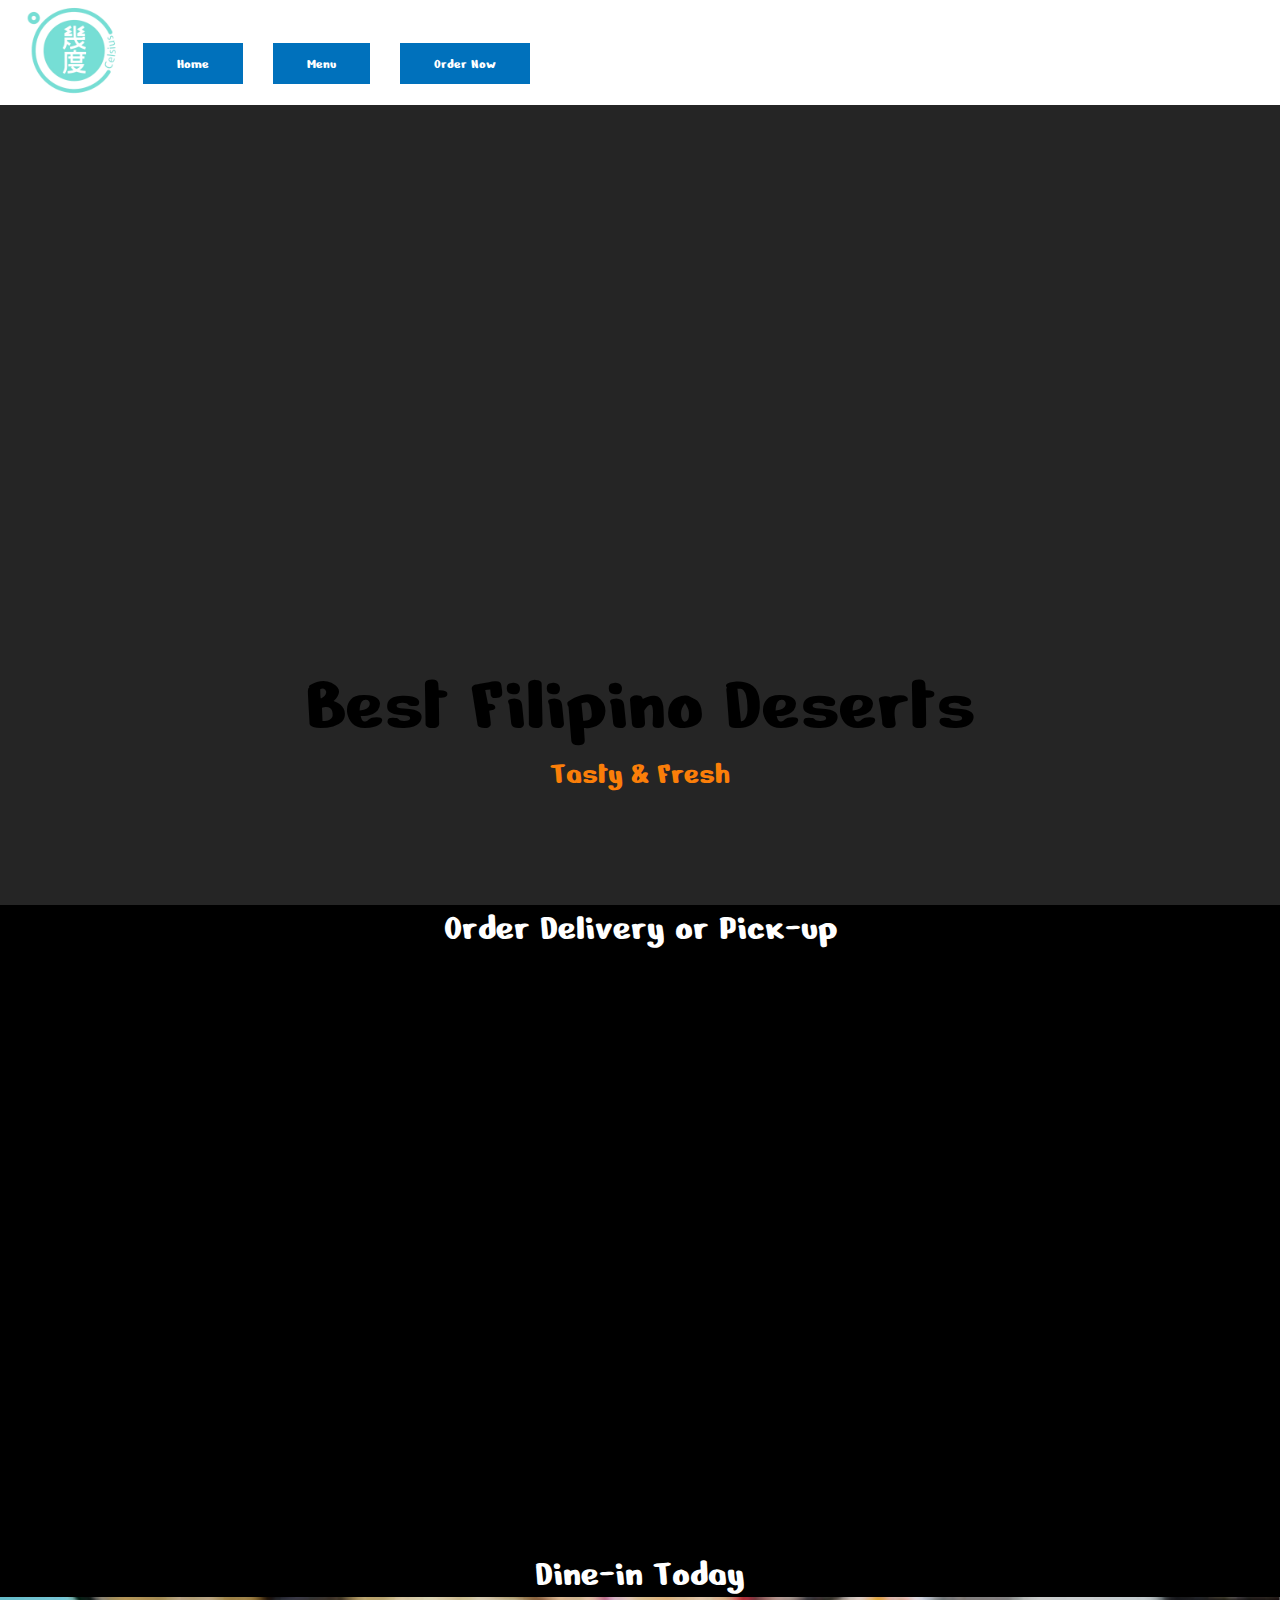
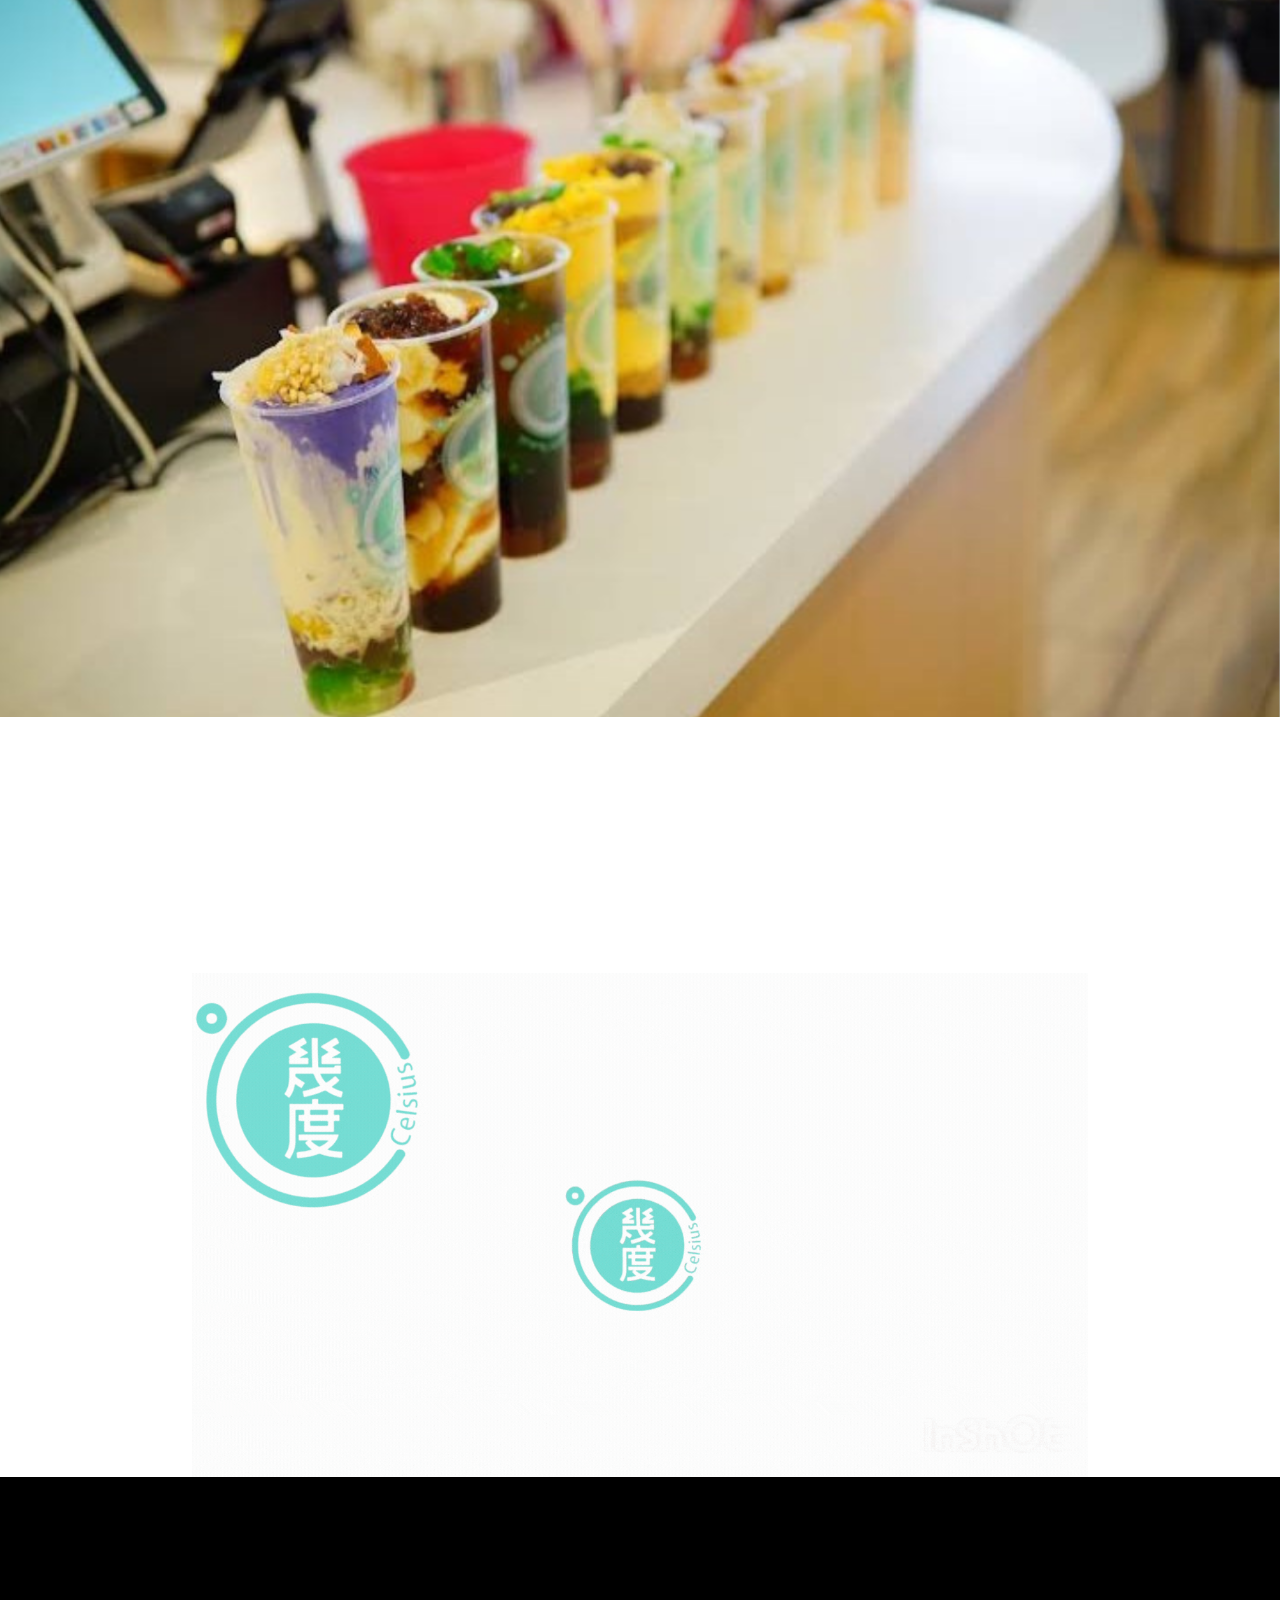
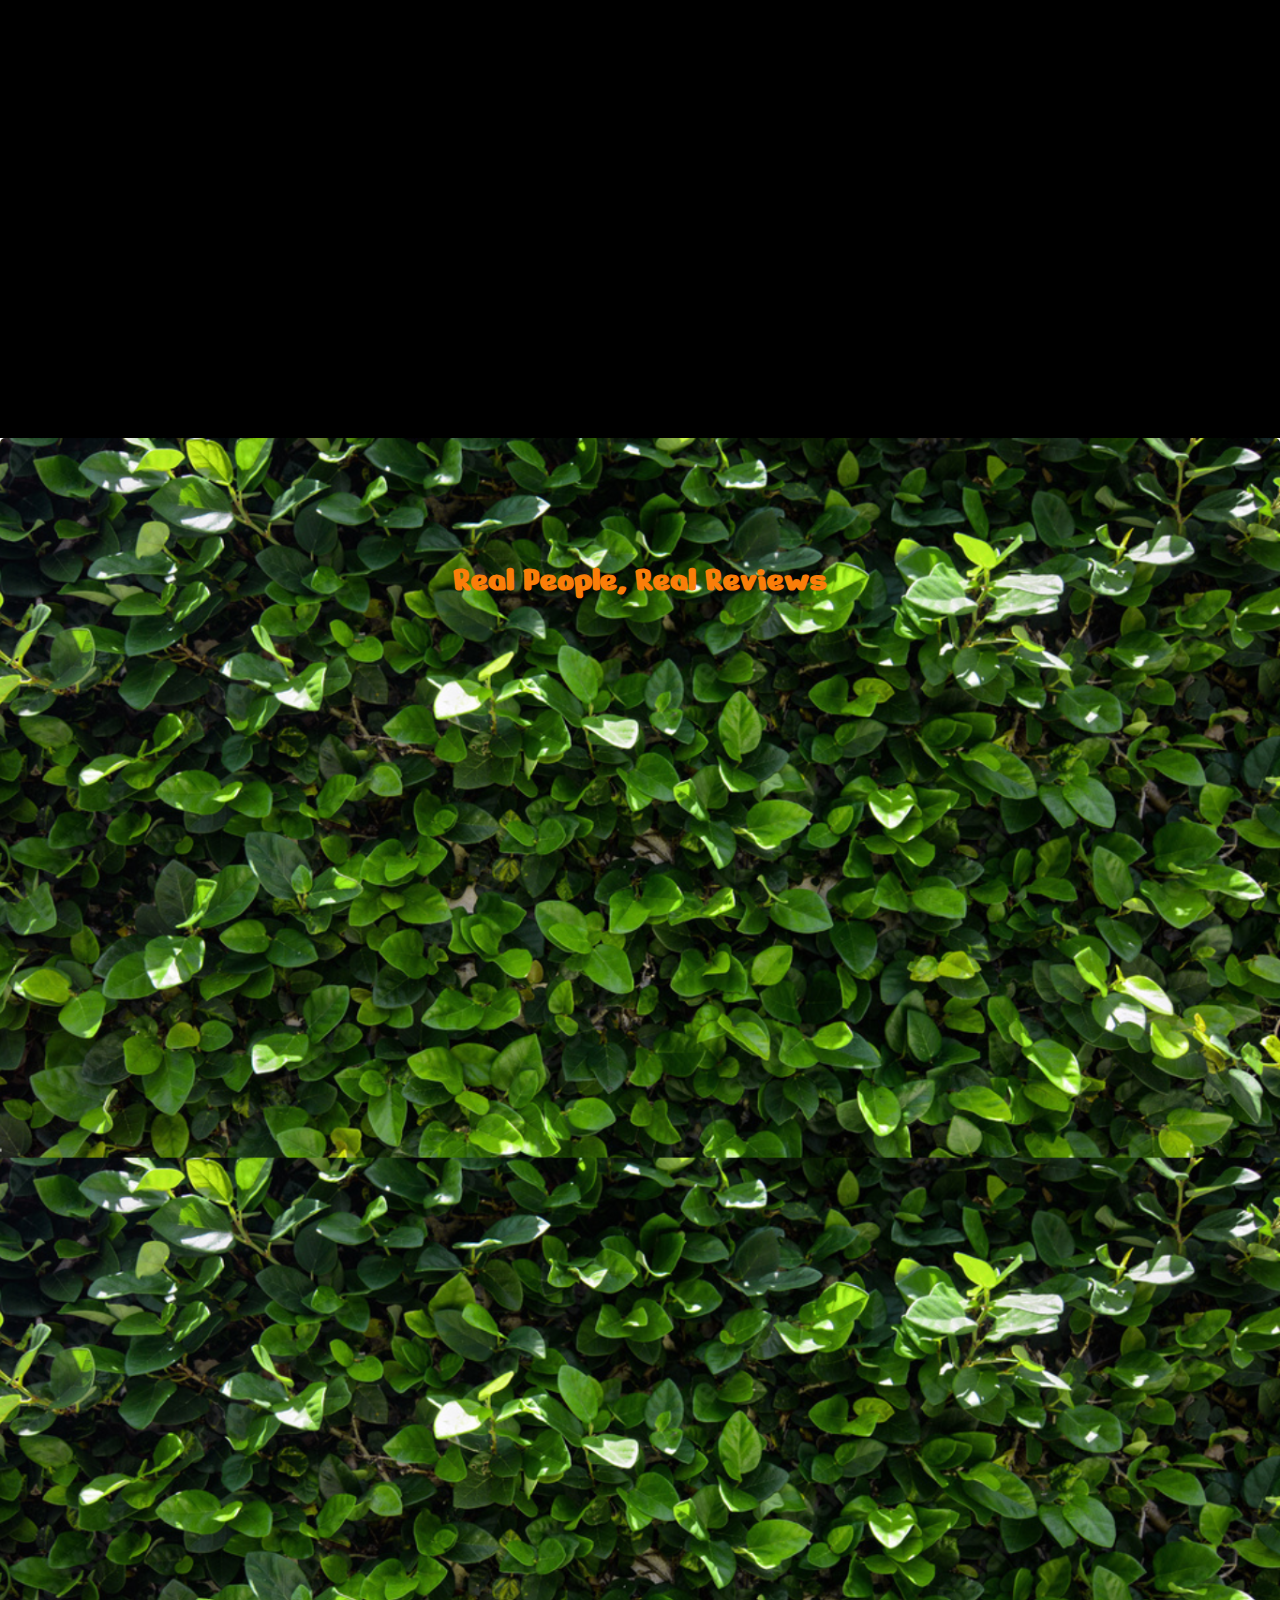
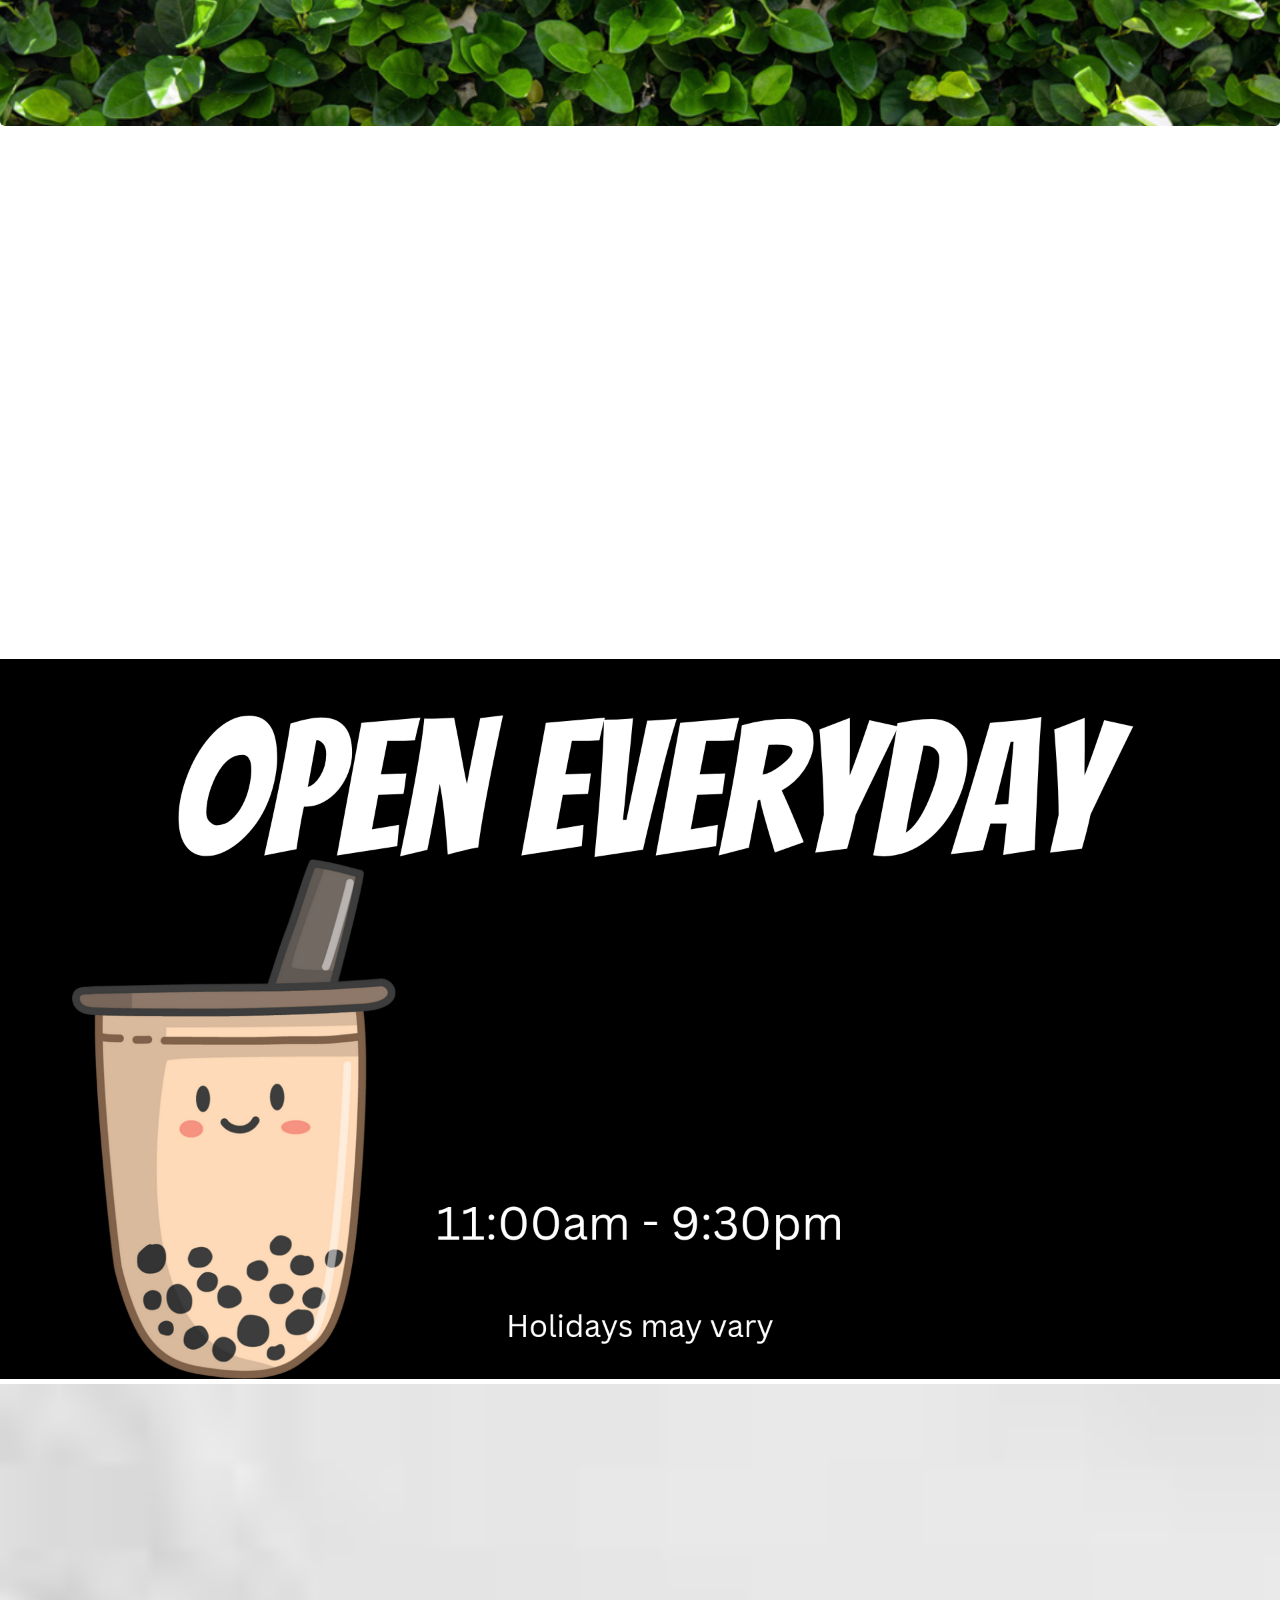
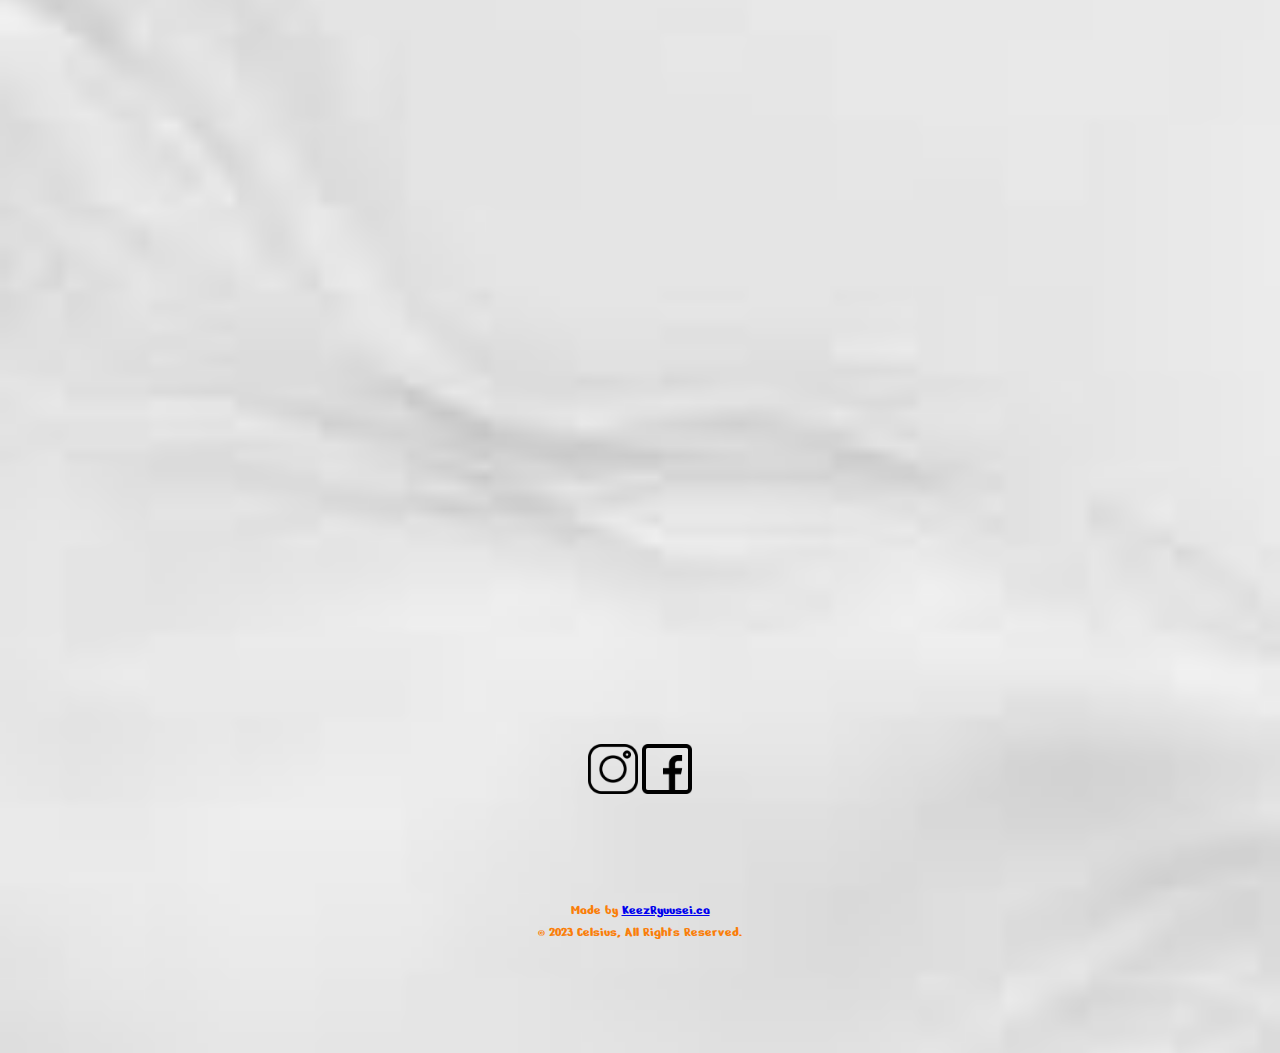
==== commit b093d551: "Add files via upload" ====
--- a/index.html
+++ b/index.html
@@ -45,7 +45,7 @@
     <i class="fa fa-solid fa-bars" onclick="showMenu()"></i>
 </nav>
     <header>
-        <div class="logo"><img src="logo1.png" alt="">
+        <div class="logo"><img src="logo1.png" alt="" data-aos="flip-up">
         </div>
         <div class="text-box">
             <h1>Best Filipino Deserts</h1>
--- a/style.css
+++ b/style.css
@@ -20,9 +20,9 @@
     
     margin: auto;
     height: 800px;
-    background-image: url(new.png);
-    
-    background-size: 100%;
+    background-image: url(cshop.gif);
+    
+    background-size: 120%;
     
     position:-webkit-sticky;
     
@@ -856,9 +856,10 @@
             width: 100px;
         }
         header{
-            background-image: url(new1.png);
+            background-image: url(cshop.gif);
             background-color: #393737;
-
+            background-size: 170%;
+            height: 350px;
         }
        .header img{
         width: 200px;
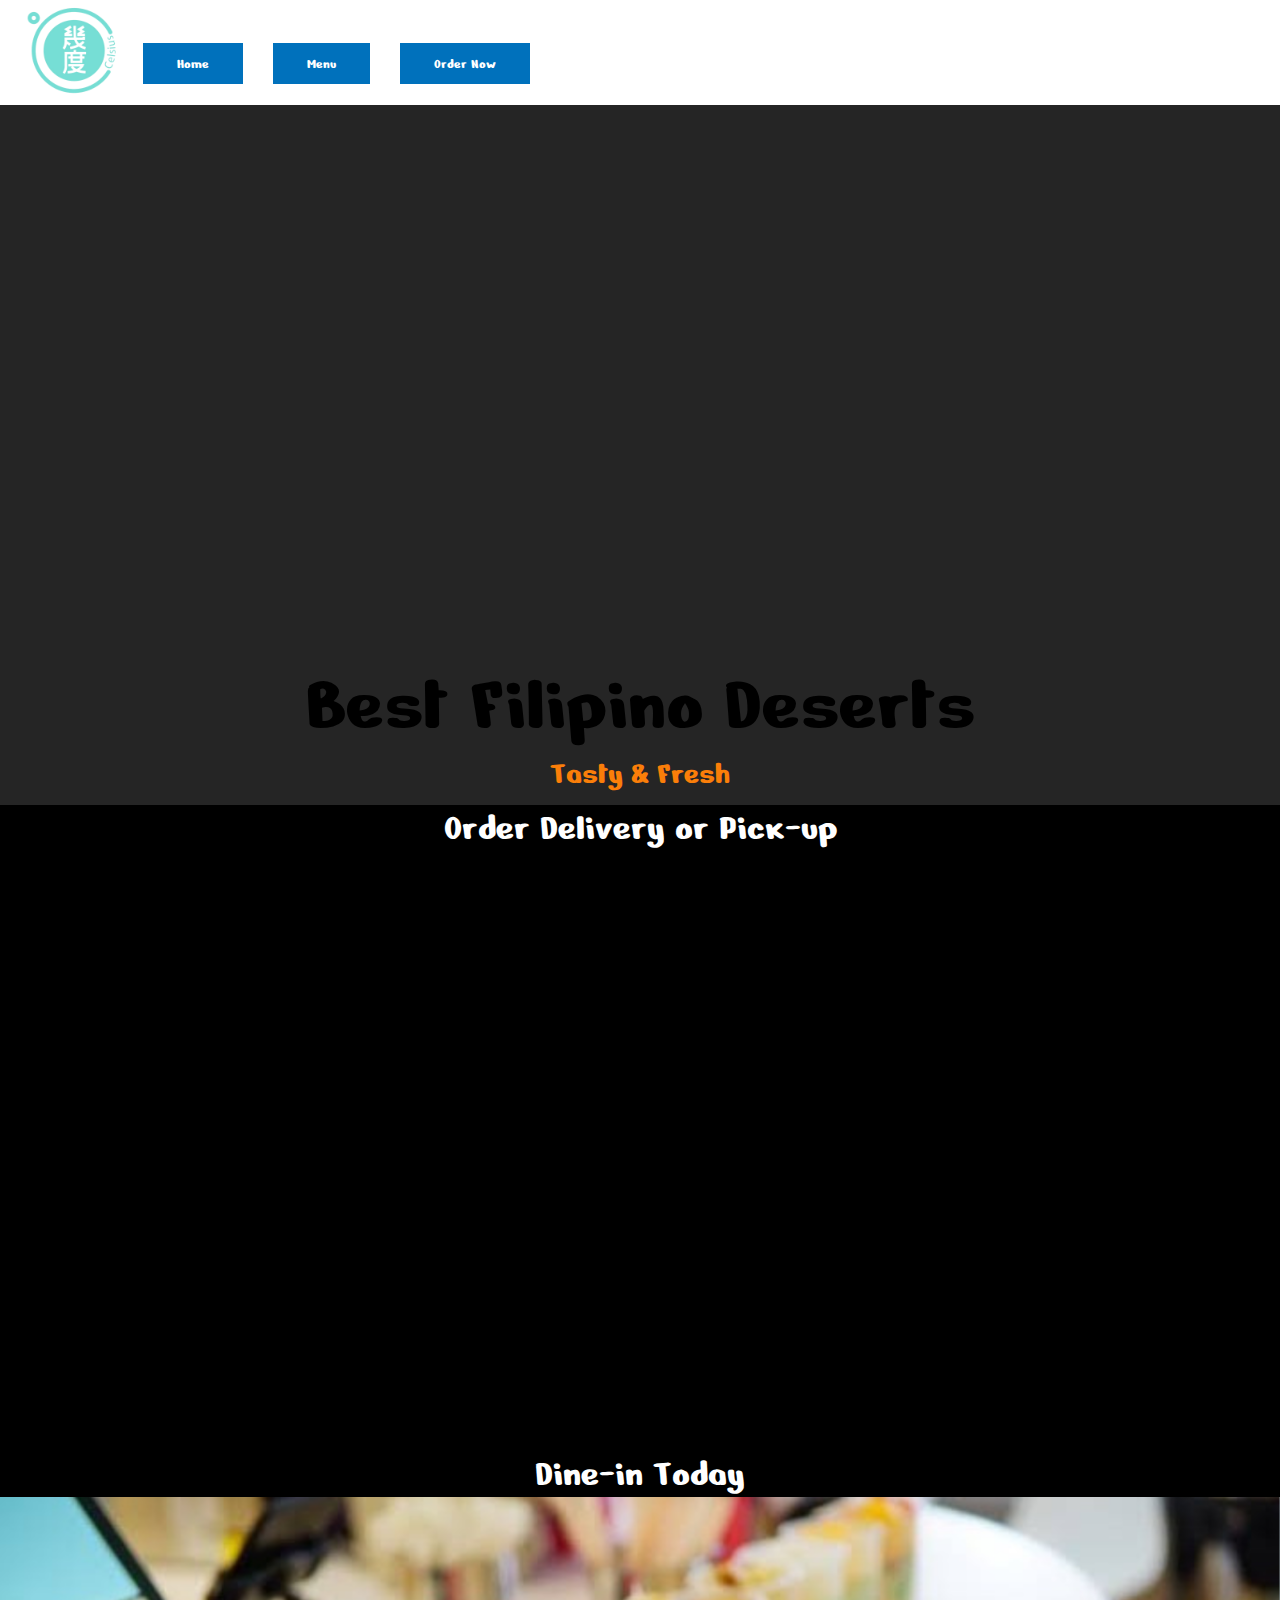
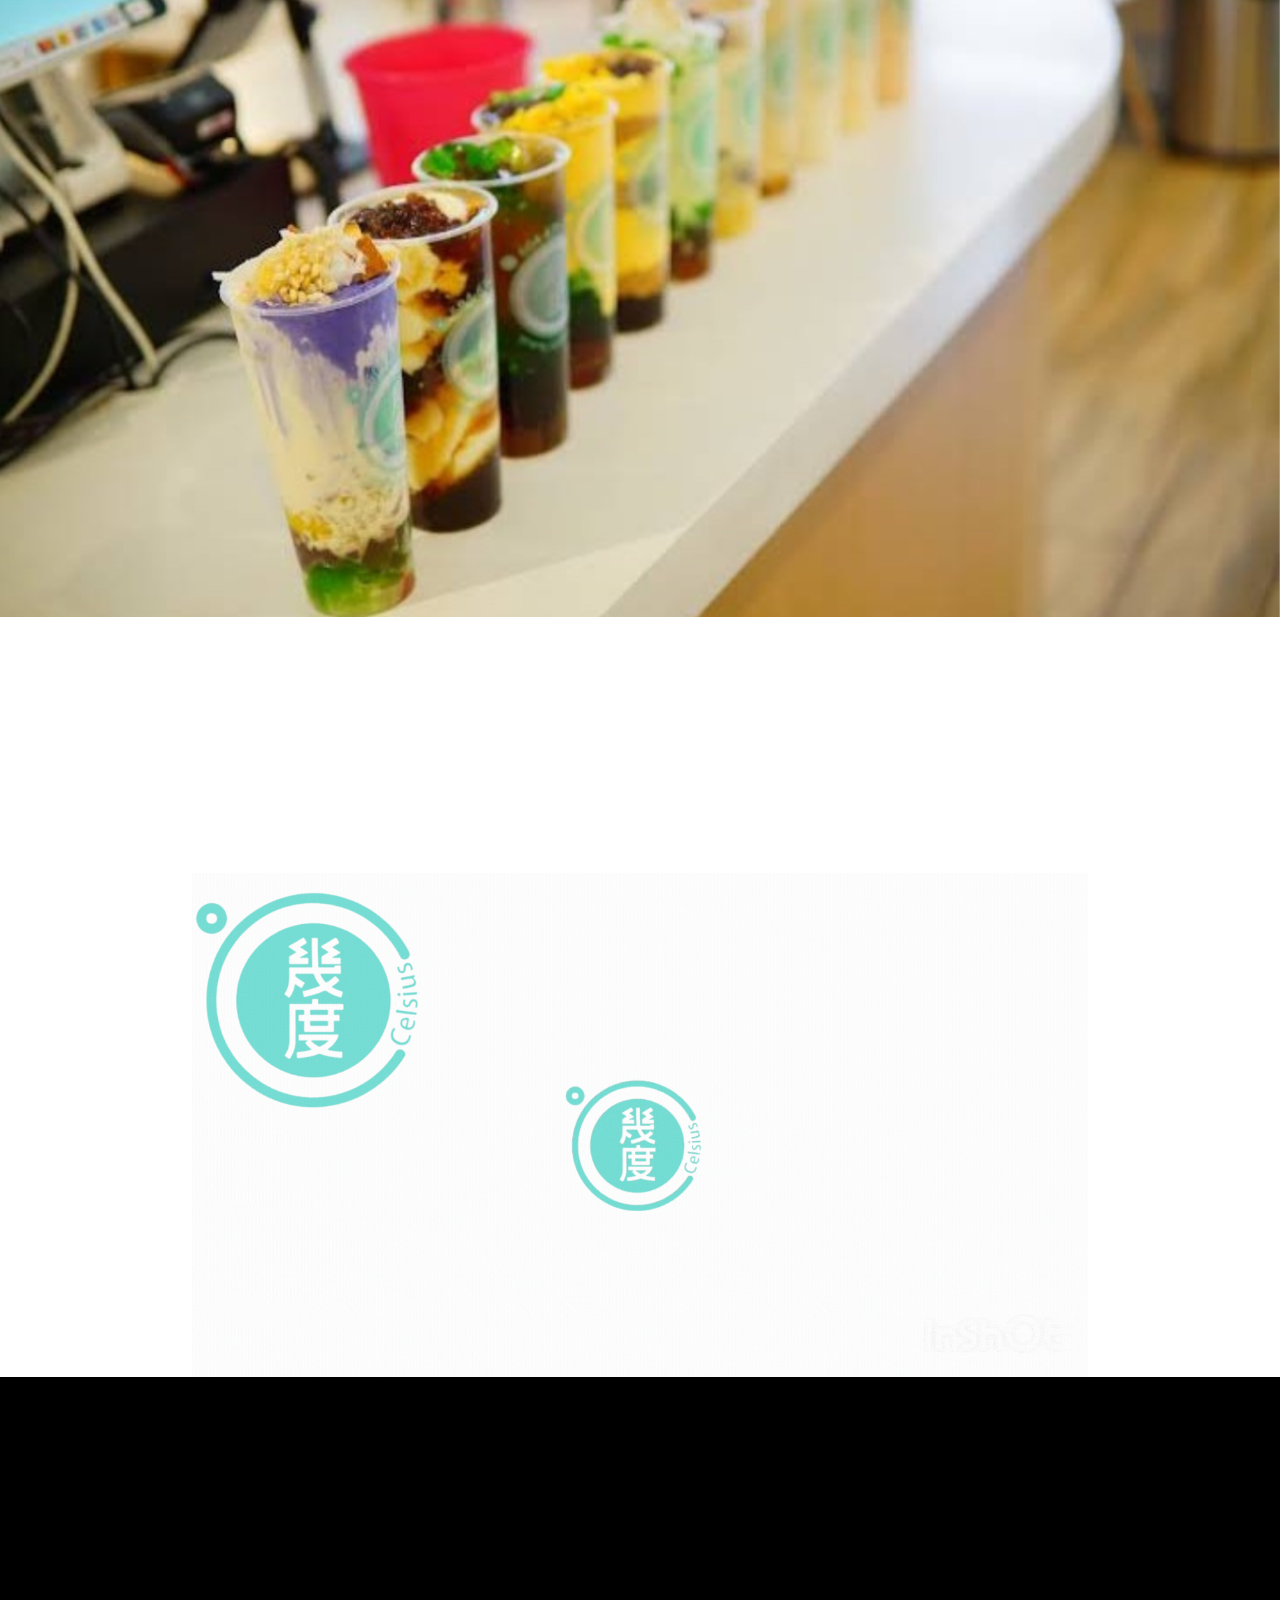
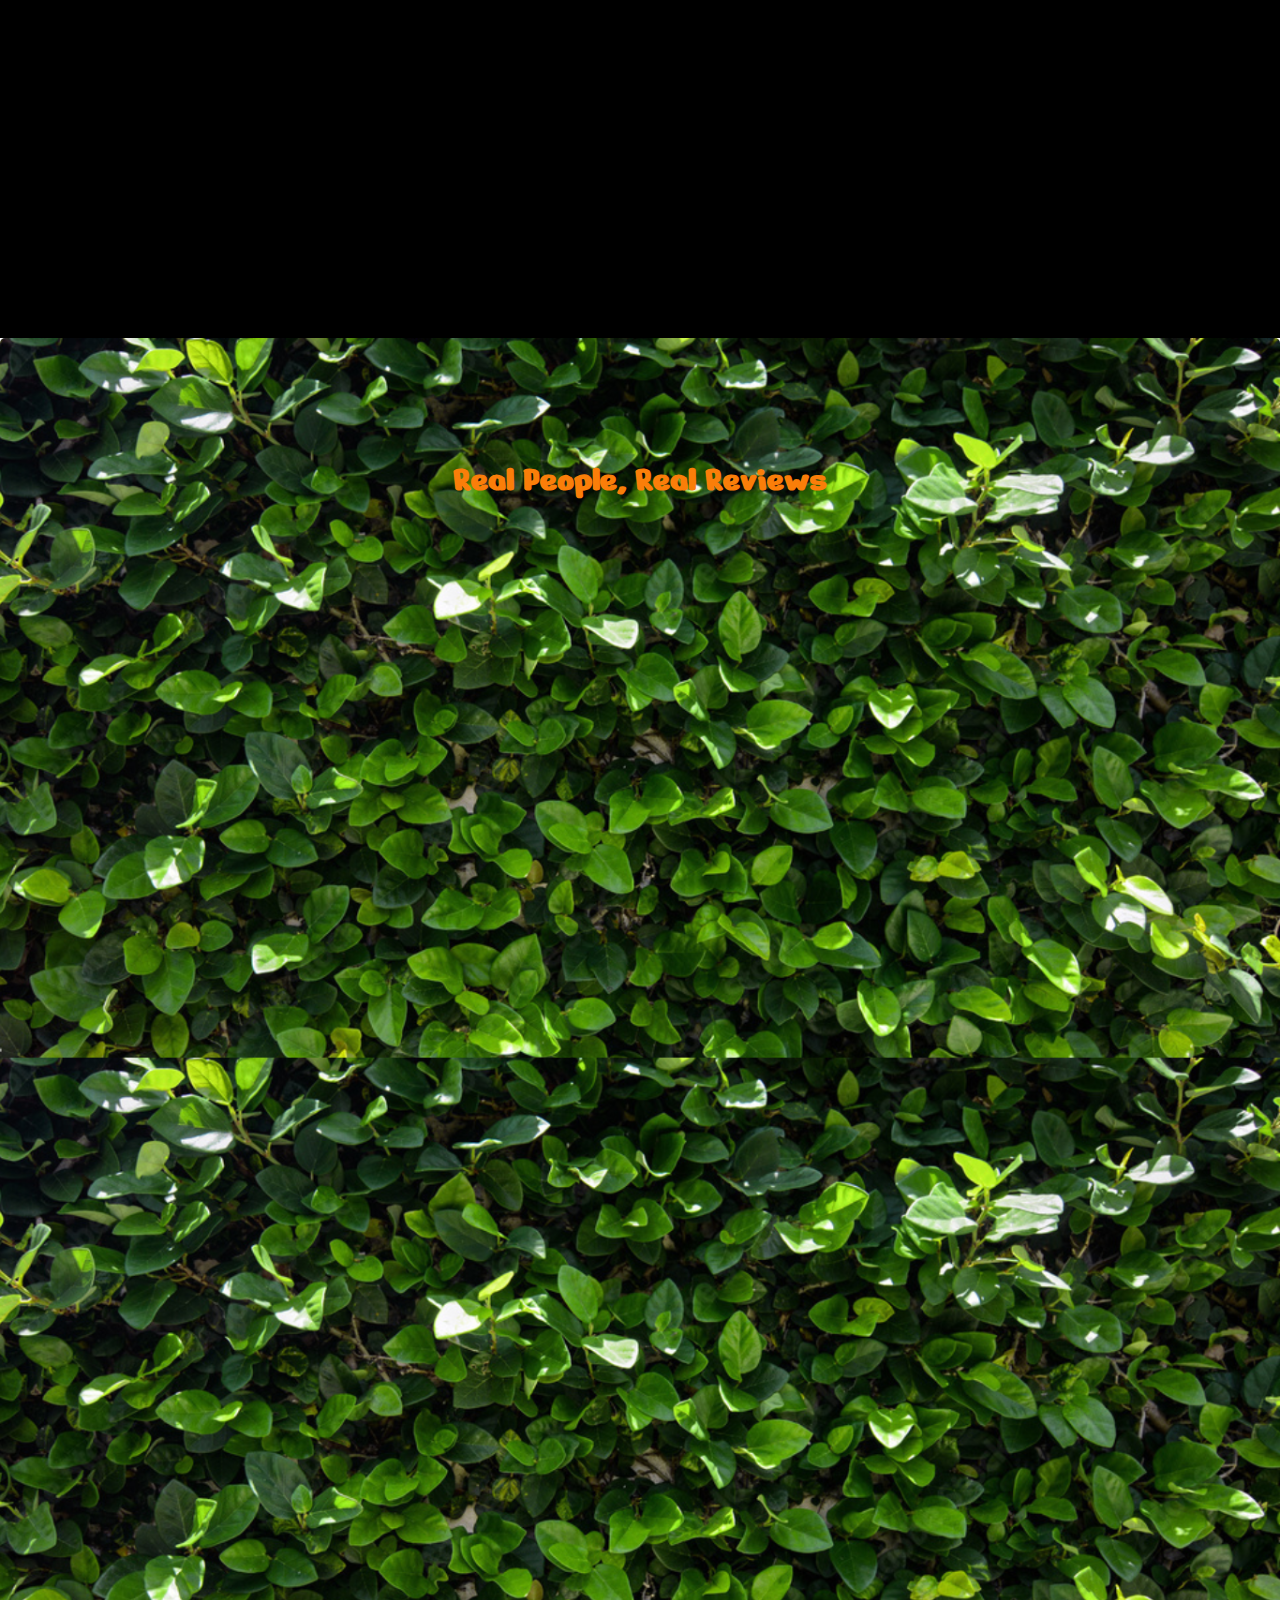
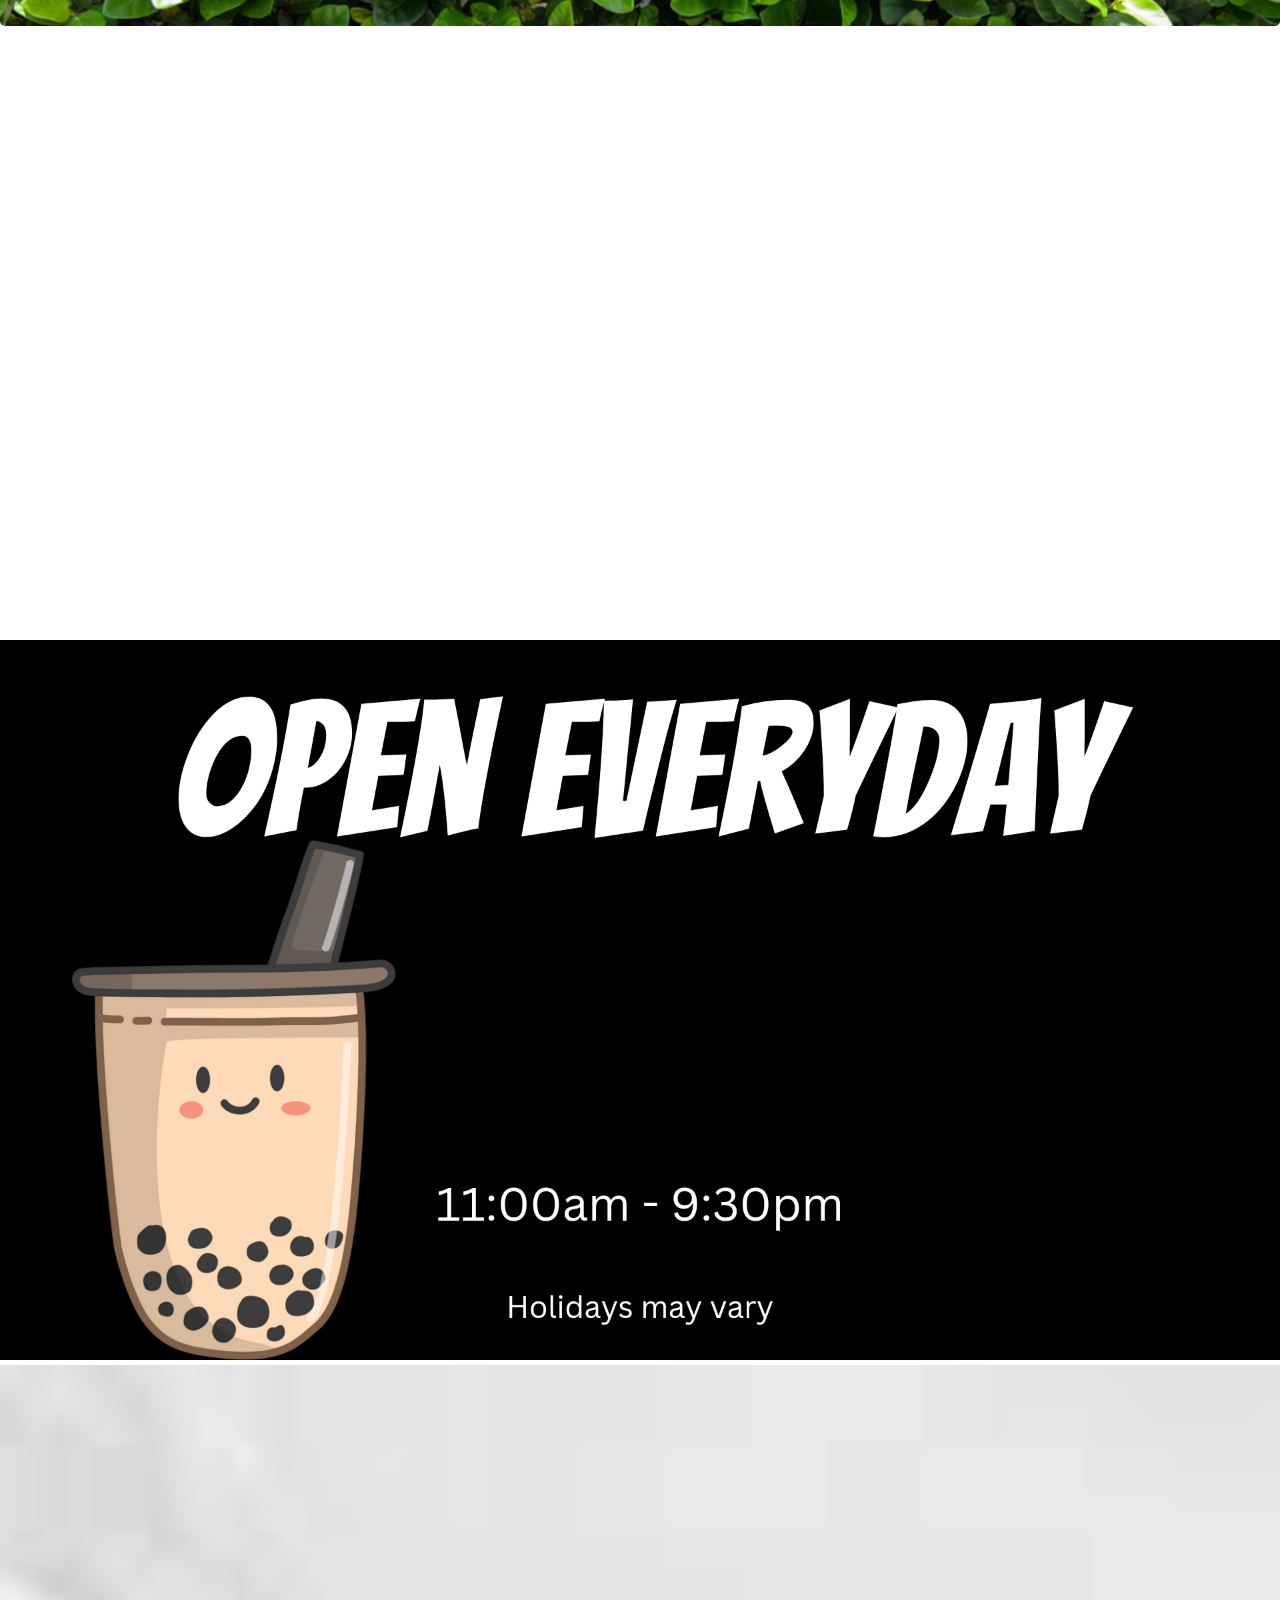
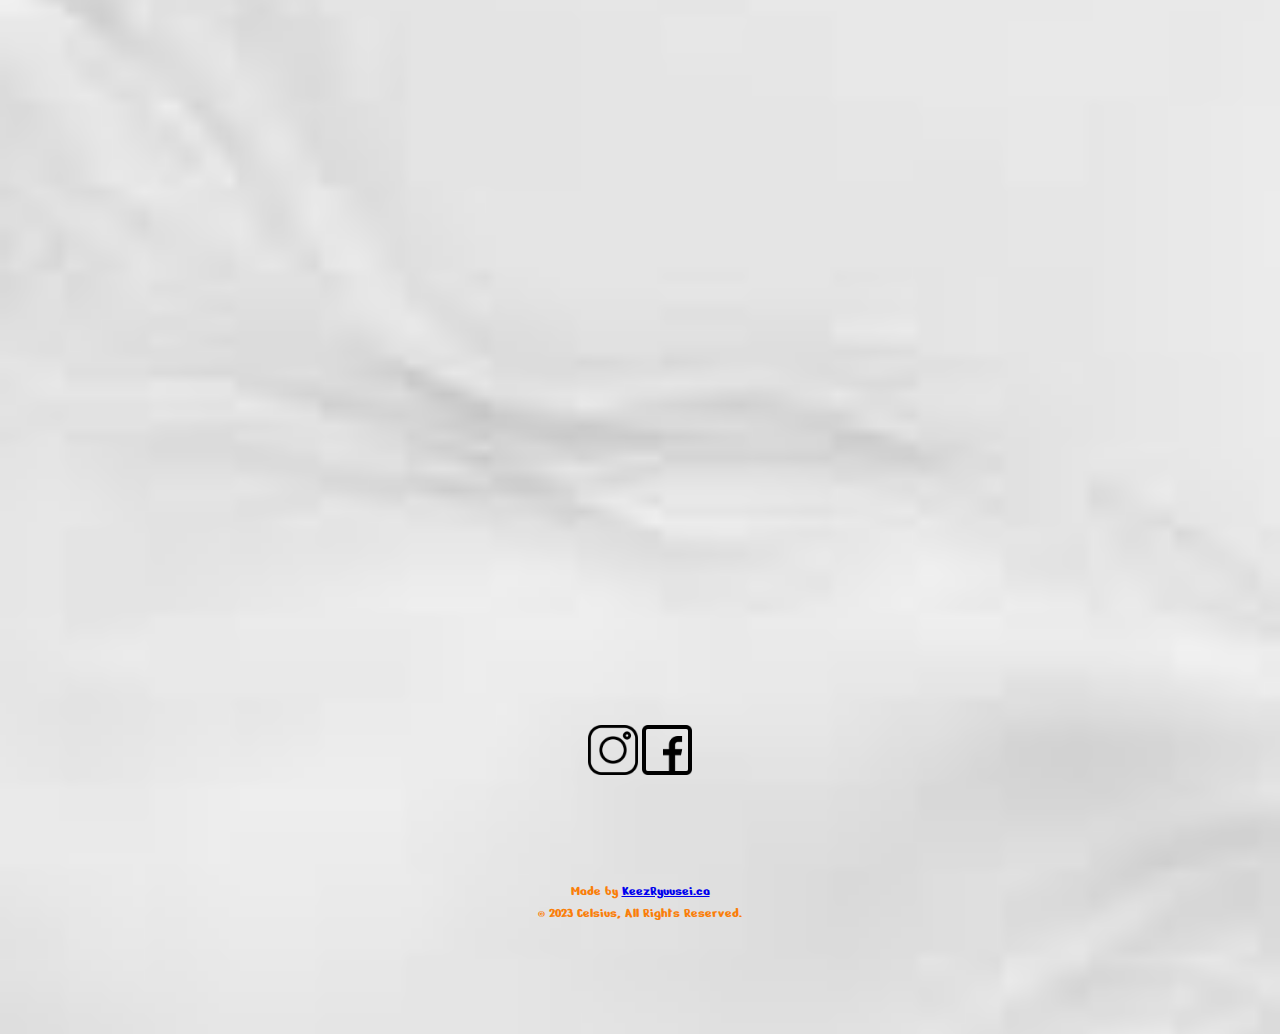
==== commit a4d6f5f3: "Add files via upload" ====
--- a/index.html
+++ b/index.html
@@ -123,6 +123,7 @@
     
 </section>
 <section>
+    <div> <h4 data-aos="flip-up">For Gerneral Inquiries Please Call Us At <a href="tel:6046367007">6046367007</a></h4></div>
     <img src="hours.png" alt="" width="100%">
 </section>
 <section class="bottom">
--- a/style.css
+++ b/style.css
@@ -13,16 +13,24 @@
     
     
 }
+h4{
+    font-size: 18px;
+    font-weight: 200;
+    font-style: italic;
+    margin: auto;
+    text-align: center;
+    color: #000;
+}
 
 header{
     width: 100%;
     background-color: #252525;
     
     margin: auto;
-    height: 800px;
+    height: 700px;
     background-image: url(cshop.gif);
     
-    background-size: 120%;
+    background-size: 100%;
     
     position:-webkit-sticky;
     
@@ -374,8 +382,8 @@
     border-radius: 15px;
 }
 h4{
-    color:#fff;
-    font-size: 32px;
+    color:rgb(0, 0, 0);
+    font-size: 18px;
     font-weight: 100;
     line-height: 5px;
     text-align: center;
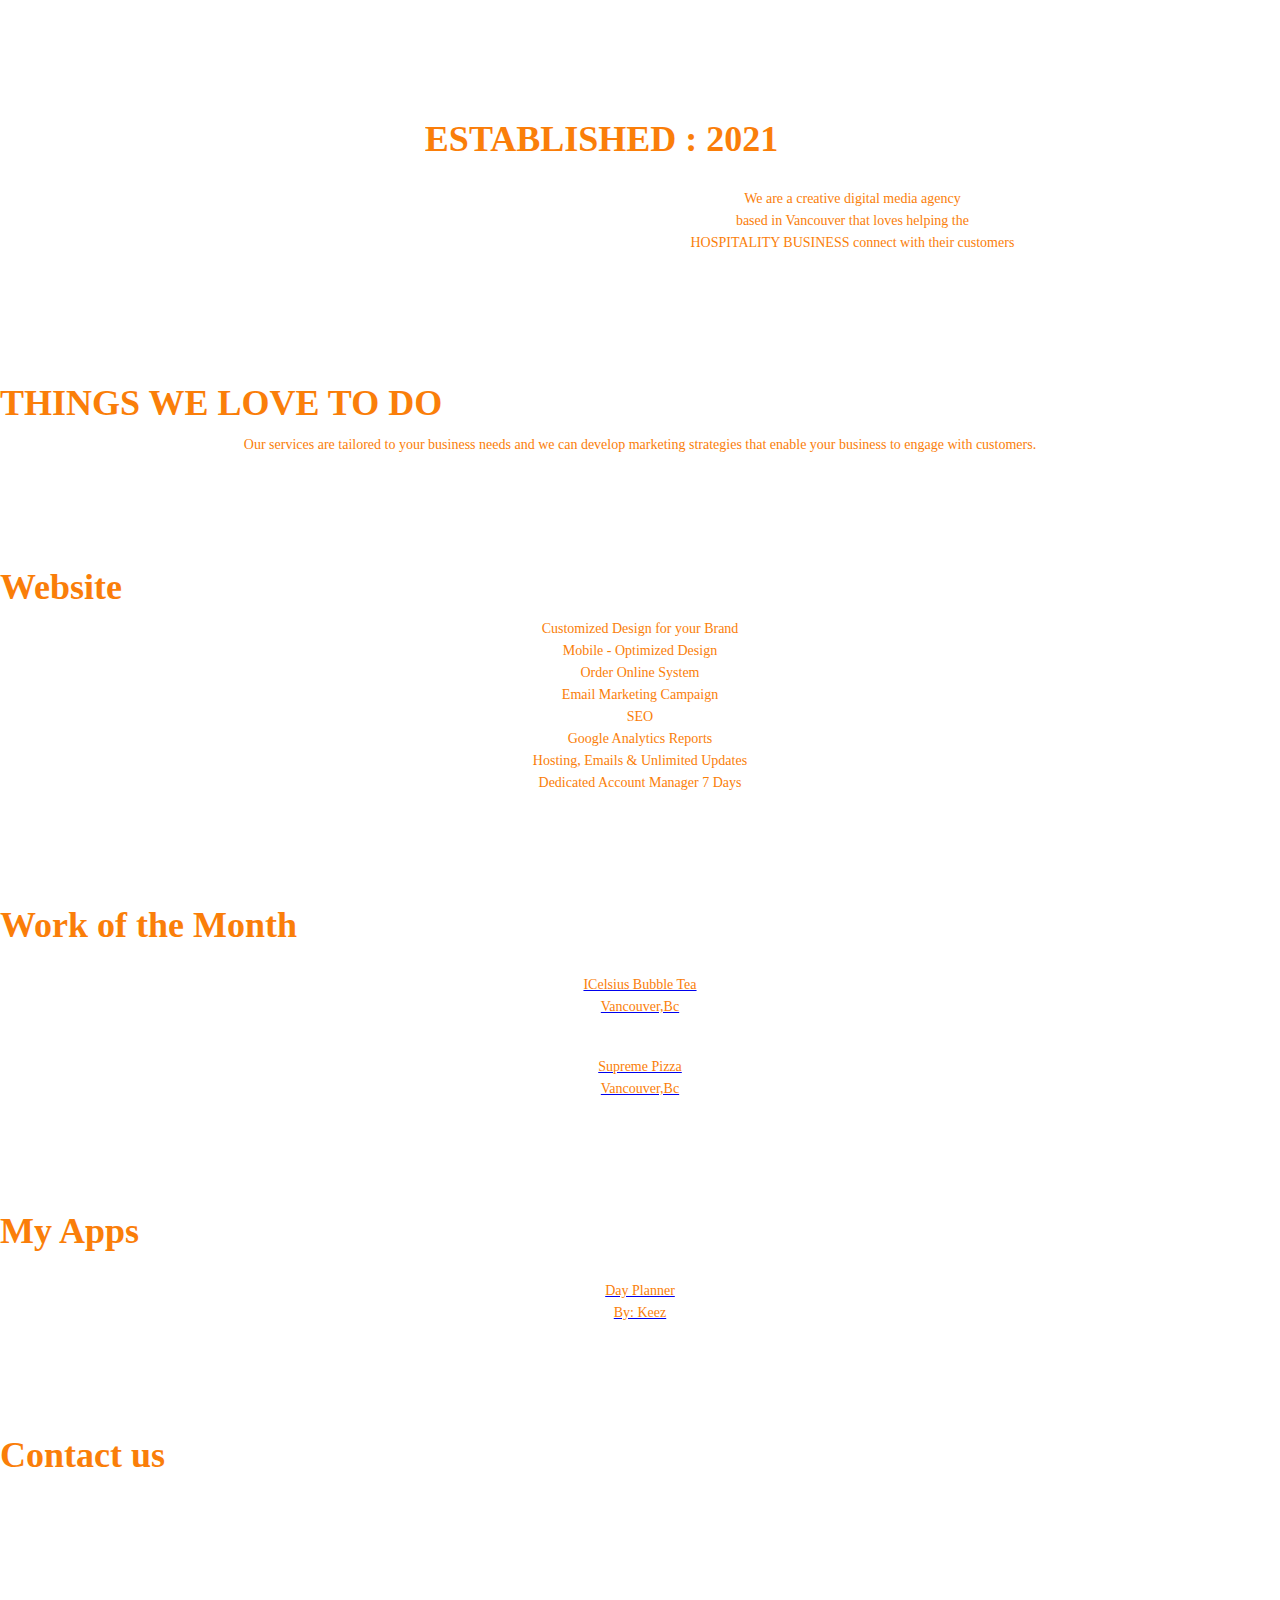
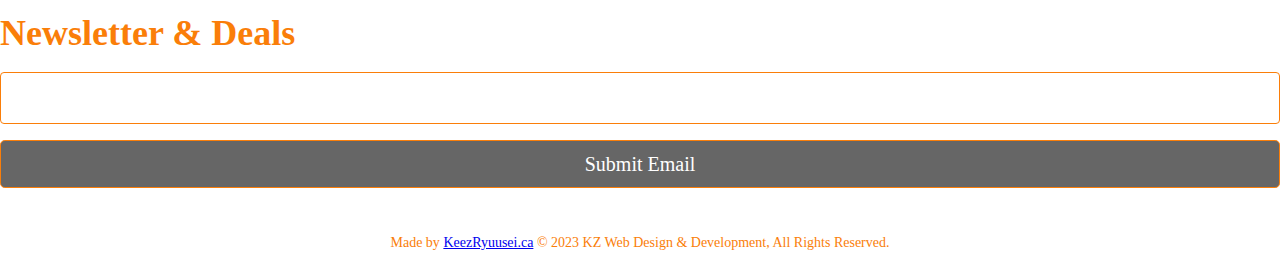
==== commit 05f4ade1: "Add files via upload" ====
--- a/index.html
+++ b/index.html
@@ -4,209 +4,242 @@
     <meta charset="UTF-8">
     <meta http-equiv="X-UA-Compatible" content="IE=edge">
     <meta name="viewport" content="width=device-width, initial-scale=1.0">
-    <link rel="icon" href="logo1.png">
-    <title>Celsius 幾度</title>
+    <title>KZ Web Speacialist</title>
+    <link rel="icon" href="10.png">
+
+    <link rel="stylesheet" href="style.css">
     <link rel="stylesheet" href="aos-by-red.css">
      <link rel="stylesheet" href="https://unpkg.com/aos@next/dist/aos.css" />
-        <link rel="stylesheet" href="style.css">
-        <link rel="preconnect" href="https://fonts.googleapis.com">
-<link rel="preconnect" href="https://fonts.gstatic.com" crossorigin>
-<link href="https://fonts.googleapis.com/css2?family=Karla:ital,wght@0,200;0,300;1,200;1,400;1,600&display=swap" rel="stylesheet">
-<link rel="preconnect" href="https://fonts.googleapis.com">
-<link rel="preconnect" href="https://fonts.gstatic.com" crossorigin>
-<link href="https://fonts.googleapis.com/css2?family=Nerko+One&display=swap" rel="stylesheet">
-        <link href="https://maxcdn.bootstrapcdn.com/font-awesome/4.2.0/css/font-awesome.min.css" rel="stylesheet">
+     <link href="https://maxcdn.bootstrapcdn.com/font-awesome/4.2.0/css/font-awesome.min.css" rel="stylesheet">
         <link rel="stylesheet" href="http://maxcdn.bootstrapcdn.com/font-awesome/4.3.0/css/font-awesome.min.css">
 <link rel="stylesheet" href="http://fortawesome.github.io/Font-Awesome/assets/font-awesome/css/font-awesome.css"> 
-<script defer src="app.js"></script>
+
 </head>
 <body>
-    <nav id="navbar">
+  
+  
+  
+  <nav id="nav-links">
+    <img src="image/banner.png" alt="" width="300px" data-aos="fade-left"/>
     <div class="nav-links" id="navLinks">
         <i class="fa fa-times" onclick="hideMenu()"></i>
         
 
         <ul id="menu">
             
-            <div><img src="logo1.png" alt="" data-aos="flip-up">
-      
-           <li> <a href="index.html" class="hero-htn">Home</a></li>
-            <li><a href="menu.html" class="hero-htn">Menu</a></li>
-            <li><a href="#order" class="hero-htn">Order Now</a></li>
-            <li><a href="https://www.instagram.com/ilovecelsius/?hl=en"><img src="instagram(1).png" class="so" alt=""></a></li>
-
-                <li><a href="https://www.facebook.com/ilovecelsius/"><img src="facebook(1).png" class="so" alt=""></a></li>
-            
-        
+            <div>
+
+              <li><a href="#about">About</a></li>
+              <li><a href="#service">Services</a></li>
+              <li><a href="#work">Clients</a></li>
+              <li><a href="#contact">Contact</a></li>
+
+           
         
         </ul>
 
     </div>
+       
+    
     <i class="fa fa-solid fa-bars" onclick="showMenu()"></i>
 </nav>
-    <header>
-        <div class="logo"><img src="logo1.png" alt="" data-aos="flip-up">
+
+    
+    
+
+      
+       <div class='text-top'>
+      
+      
+
+    </div> 
+    
+    <div class='options' >
+      <a href="https://order.online/en-US"><img src="image/dash.png" alt=""  data-aos="fade-right"/></a>
+
+      <a href="https://www.skipthedishes.com/"><img src="image/skip.jpg" alt="" data-aos="fade-right"/></a>
+
+      <a href="https://www.ubereats.com/ca?utm_source=AdWords_Brand&utm_campaign=CM2196377-search-google-brand_32_-99_CA-National_e_web_acq_cpc_en_T1_Generic_BM_uber%20eats_kwd-111378724137_617243177914_141039778060_b_c&campaign_id=18094446215&adg_id=141039778060&fi_id=&match=b&net=g&dev=c&dev_m=&ad_id=617243177914&cre=617243177914&kwid=kwd-111378724137&kw=uber%20eats&placement=&tar=&gclid=CjwKCAiA-dCcBhBQEiwAeWidtSboZ4KH-xrrclMzIVWBtn04lghe96WUeavAnOApoHQOJszq7BEL6hoCdD8QAvD_BwE&gclsrc=aw.ds"><img src="image/uber.png" alt="" data-aos="fade-right"/></a>
+      
+    </div>
+        
+    
+  <div class='us' id="about">
+    <h1>ESTABLISHED : 2021</h1>
+    <img src="image/2.png" alt="" data-aos="fade-left"  />
+    <p>
+We are a creative digital media agency <br /> based in
+Vancouver that loves helping the <br /> HOSPITALITY BUSINESS connect with their customers</p>
+  </div>
+  <div class='bg'>
+      <img src="image/bg4.gif" alt="" />
+    
+    </div>
+    <div class='love' id="service">
+
+      <h1>THINGS WE LOVE TO DO</h1>
+
+      <p>Our services are tailored to your business needs and we can develop marketing strategies that enable your business to engage with customers.</p>
+
+
+    </div>
+    <div class='web'>
+      <h1>Website</h1>
+      <p>Customized Design for your Brand <br />
+Mobile - Optimized Design <br />
+Order Online System <br />
+Email Marketing Campaign <br />
+SEO <br />
+Google Analytics Reports <br />
+Hosting, Emails & Unlimited Updates <br />
+Dedicated Account Manager 7 Days</p>
+
+    </div>
+    <div class="work" id="work">
+      <h1>Work of the Month</h1>
+    </div>
+    
+    <section class='work'>
+
+    <a href="https://sukhraj123.github.io/ilovecelsius/"><img src="image/1.png" alt="" data-aos="fade-right"/><p>ICelsius Bubble Tea <br /> Vancouver,Bc</p></a>
+    <a href="https://sukhraj123.github.io/Supremepizza/"><img src="image/3.png" alt="" data-aos="fade-left"/><p>Supreme Pizza <br /> Vancouver,Bc</p></a>
+
+
+
+
+
+    </section>
+    <div class="apps">
+      <h1>My Apps</h1>
+    </div>
+    <section class='apps'>
+
+    <a href="https://ornate-dieffenbachia-fe3ea9.netlify.app/"><img src="image/plan.png" alt="" data-aos="fade-right"/><p>Day Planner <br>By: Keez</p></a>
+    
+
+
+
+
+    </section>
+    <div class="apps">
+      <h1>Contact us</h1>
+    </div>
+    <div class='contact' id="contact">
+      
+      <a href="mailto:nolimit.grewal@gmail.com"><img src="image/email.png" alt="" data-aos="fade-left"></a>
+      <a href="tel:6044454042"><img src="image/phone.png" alt="" data-aos="fade-left"></a>
+      <a href="index.html"><img src="image/lead.png" alt="" data-aos="fade-left"></a>
+      </div>
+
+
+      <div class='bg'>
+        <img src="image/bg2.png" alt="" />
+      
+      </div>
+
+
+      <section class="footer">
+        <form id="fcf-form-id" class="fcf-form-class" method="post" action="https://docs.google.com/forms/d/e/1FAIpQLSdgbuWQ5BkOSshtPExikCZ5XQH7z4c-KDvZeF1o-xuoTLWfCg/formResponse" method="post" target="hidden" onsubmit="submitted=true">
+                    
+                    
+          <h1>Newsletter & Deals</h1>
+  
+          <div class="fcf-form-group">
+              <label for="Email" class="fcf-label"></label>
+              <div class="fcf-input-group">
+                  <input type="email" id="Email" name="entry.1045781291" class="fcf-form-control" required>
+              </div>
+          </div>
+  
+          
+  
+          <div class="fcf-form-group">
+              <button type="submit" id="fcf-button" class="fcf-btn fcf-btn-primary fcf-btn-lg fcf-btn-block">Submit Email</button>
+          </div>
+  
+  
+      </form>
+      </div>
+  
+  </div>
+
+
+
+
+
+
+
+
+</div>
+
+
+
+        <img src="image/2.png" alt="" data-aos="flip-up">
+
+        <div>
+          <p>Made by <a href="www.KeezRyuusei.ca">KeezRyuusei.ca</a> 
+            © 2023 KZ Web Design & Development, All Rights Reserved.</p>
         </div>
-        <div class="text-box">
-            <h1>Best Filipino Deserts</h1>
-        <p>Tasty & Fresh </p>
-        
-        
-        </div>
+      </section>
+
+
+
+
+
+
+      <script>
+        document.querySelectorAll('a[href^="#"]').forEach(anchor => {
+    anchor.addEventListener('click', function (e) {
+        e.preventDefault();
+        document.querySelector(this.getAttribute('href')).scrollIntoView({
+            behavior: 'smooth'
+        });
+    });
+    });
+    
+    
+    </script>
+    <script src="https://unpkg.com/aos@next/dist/aos.js"></script>
+        <script>
+          AOS.init({
+            duration: 3000,
+            once: true,
+          });
+        </script>
+    
+    <script>
+    
+        var navbar = document.getElementById("navbar");
+        var menu = document.getElementById("menu");
+    
+        window.onscroll = function(){
+            if(window.pageYOffset >= menu.offsetTop){
+                navbar.classList.add("sticky");
+    
+            }
+            else{
+                navbar.classList.remove("sticky");
+            }
+        }
+    
+    </script>
+        
+    <script>
+            var navLinks = document.getElementById("navLinks");
+        
+            function showMenu(){
+                navLinks.style.right = "0";
+            }
+        
+            function hideMenu(){
+                navLinks.style.right = "-200px";
+            }
             
-        
-
-    </header>
-    <h3 id="order">Order Delivery or Pick-up</h3>
-    <section class="break">
-        <div class="break" >
-        
-        <a href="https://www.ubereats.com/ca/store/celsius-bubble-tea/hrQdPuX9Sje-hL_ECJL6ww" class="hero-btn"> <img src="uber.png" alt="" data-aos="fade-right"> </a>
-        <a href="https://food.google.com/chooseprovider?restaurantId=/g/11f6ndhklq&g2lbs=AL1YbfXmCa_kgS4Cd9yE8McXirMpZ0QpMh3u27AceXqZ8aHCo0l6F9e-h4cCW26sIo-hwaz6hEduWh0nUBpaF-imVuyAmLPcZOkdGLINwWxgsOB5tv9rYts%3D&hl=en-CA&gl=ca&fo_m=MfohQo559jFvMWvkddHzV46uMT_RFPQ05bfKMQVr5-7IofUJMU_hT8vrWuwRMUv3d8yCO4PgMUOzJVpjPL1YMfZ3bInYwBDuMfaXTPp5KXh-&gei=tL6CY7T7FtKz0PEPopeYkAI&ei=tL6CY7T7FtKz0PEPopeYkAI&fo_s=OA,AH&sei=CZl1C0dVKWqPEVGnmoGdc9er&utm_campaign&utm_source=tactile" class="hero-btn"> <img src="dash.png" alt="" data-aos="fade-right"> </a>
-        <a href="https://www.skipthedishes.com/celsius-bubble-tea-fraser-street" class="hero-btn" data-aos="fade-right"> <img src="skip.jpg" alt=""> </a></div>
-    
-</section>
-<h3>Dine-in Today</h3>
-<section class="breakk">
-
-
-    <img src="1c.png" alt="" data-aos="fade-left">
-
-
-
-
-</section>
-<section class="vid">
-
-    <img src="boba.gif" alt="" width="100%">
-    </section>
-<section class="about">
-<div class="roww">
-   <div class="" >
-    <a href="index.html"><img src="shop.png" data-aos="fade-left"></a>
-    <a href="index.html"><img src="shop (1).png" data-aos="fade-left"></a>
-    <a href="index.html"><img src="shop (2).png" data-aos="fade-left"></a>  
-
-    </div>
-</div>
-
-</section>
-<section class="social">
-<h1>Real People, Real Reviews</h1>
-
-
- 
-    <a href=""> <img src="reeview.png" alt="" data-aos="fade-right"></a>  
-        
-    
-
-        
-        
-
-
-
-</section>
-
-<section class="sociall" data-aos="fade-up">
-    <a href="https://www.instagram.com/ilovecelsius/?hl=en" class="ig"><img src="instagram(1).png" alt="" ></a>
-    <h1> Follow Us @ ilovecelsius</h1>
-   
-    
-     
-        <a href=""> <img src="social.png" alt=""></a>     
-        
-
+    
+           
             
-            
-
-
-    
-</section>
-<section>
-    <div> <h4 data-aos="flip-up">For Gerneral Inquiries Please Call Us At <a href="tel:6046367007">6046367007</a></h4></div>
-    <img src="hours.png" alt="" width="100%">
-</section>
-<section class="bottom">
-
-        <iframe class="from-right.appear" src="https://www.google.com/maps/embed?pb=!1m18!1m12!1m3!1d2605.613590227903!2d-123.09270468503433!3d49.226854879325295!2m3!1f0!2f0!3f0!3m2!1i1024!2i768!4f13.1!3m3!1m2!1s0x548675a49e20fedd%3A0xf04a350b5f4be365!2sCelsius!5e0!3m2!1sen!2sca!4v1669513238213!5m2!1sen!2sca" padding-top:50px; width="500" height="500" style="border:0;" allowfullscreen="" item-align: left;loading="lazy" referrerpolicy="no-referrer-when-downgrade"></iframe>
-<div class="seo">
-    <div><img src="logo1.png" class="tru" alt="" data-aos="flip-up"></div>
-    <div class="sock">
-    <a href="https://www.instagram.com/ilovecelsius/?hl=en"><img src="instagram(1).png"  alt="" width="50px"></a>
-    <a href="https://www.facebook.com/ilovecelsius/"><img src="facebook(1).png" alt=""  width="50px"></a>
-    
-    
-    </div>
-    
-        
-
-
-
-
-
-
-
-    
-        <p>Made by <a href="https://keezryuusei.ca/">KeezRyuusei.ca </a><br> © 2023 Celsius, All Rights Reserved.</p>
-    </div>
-
-</div>
-</section>
-
-
-
-<script>
-    document.querySelectorAll('a[href^="#"]').forEach(anchor => {
-anchor.addEventListener('click', function (e) {
-    e.preventDefault();
-    document.querySelector(this.getAttribute('href')).scrollIntoView({
-        behavior: 'smooth'
-    });
-});
-});
-
-
-</script>
-<script src="https://unpkg.com/aos@next/dist/aos.js"></script>
-    <script>
-      AOS.init({
-        duration: 3000,
-        once: true,
-      });
-    </script>
-
-<script>
-
-    var navbar = document.getElementById("navbar");
-    var menu = document.getElementById("menu");
-
-    window.onscroll = function(){
-        if(window.pageYOffset >= menu.offsetTop){
-            navbar.classList.add("sticky");
-
-        }
-        else{
-            navbar.classList.remove("sticky");
-        }
-    }
-
-</script>
-    
-<script>
-        var navLinks = document.getElementById("navLinks");
-    
-        function showMenu(){
-            navLinks.style.right = "0";
-        }
-    
-        function hideMenu(){
-            navLinks.style.right = "-200px";
-        }
-        
-
-       
-        
-    </script>
+        </script>
+        
     
 </body>
 </html>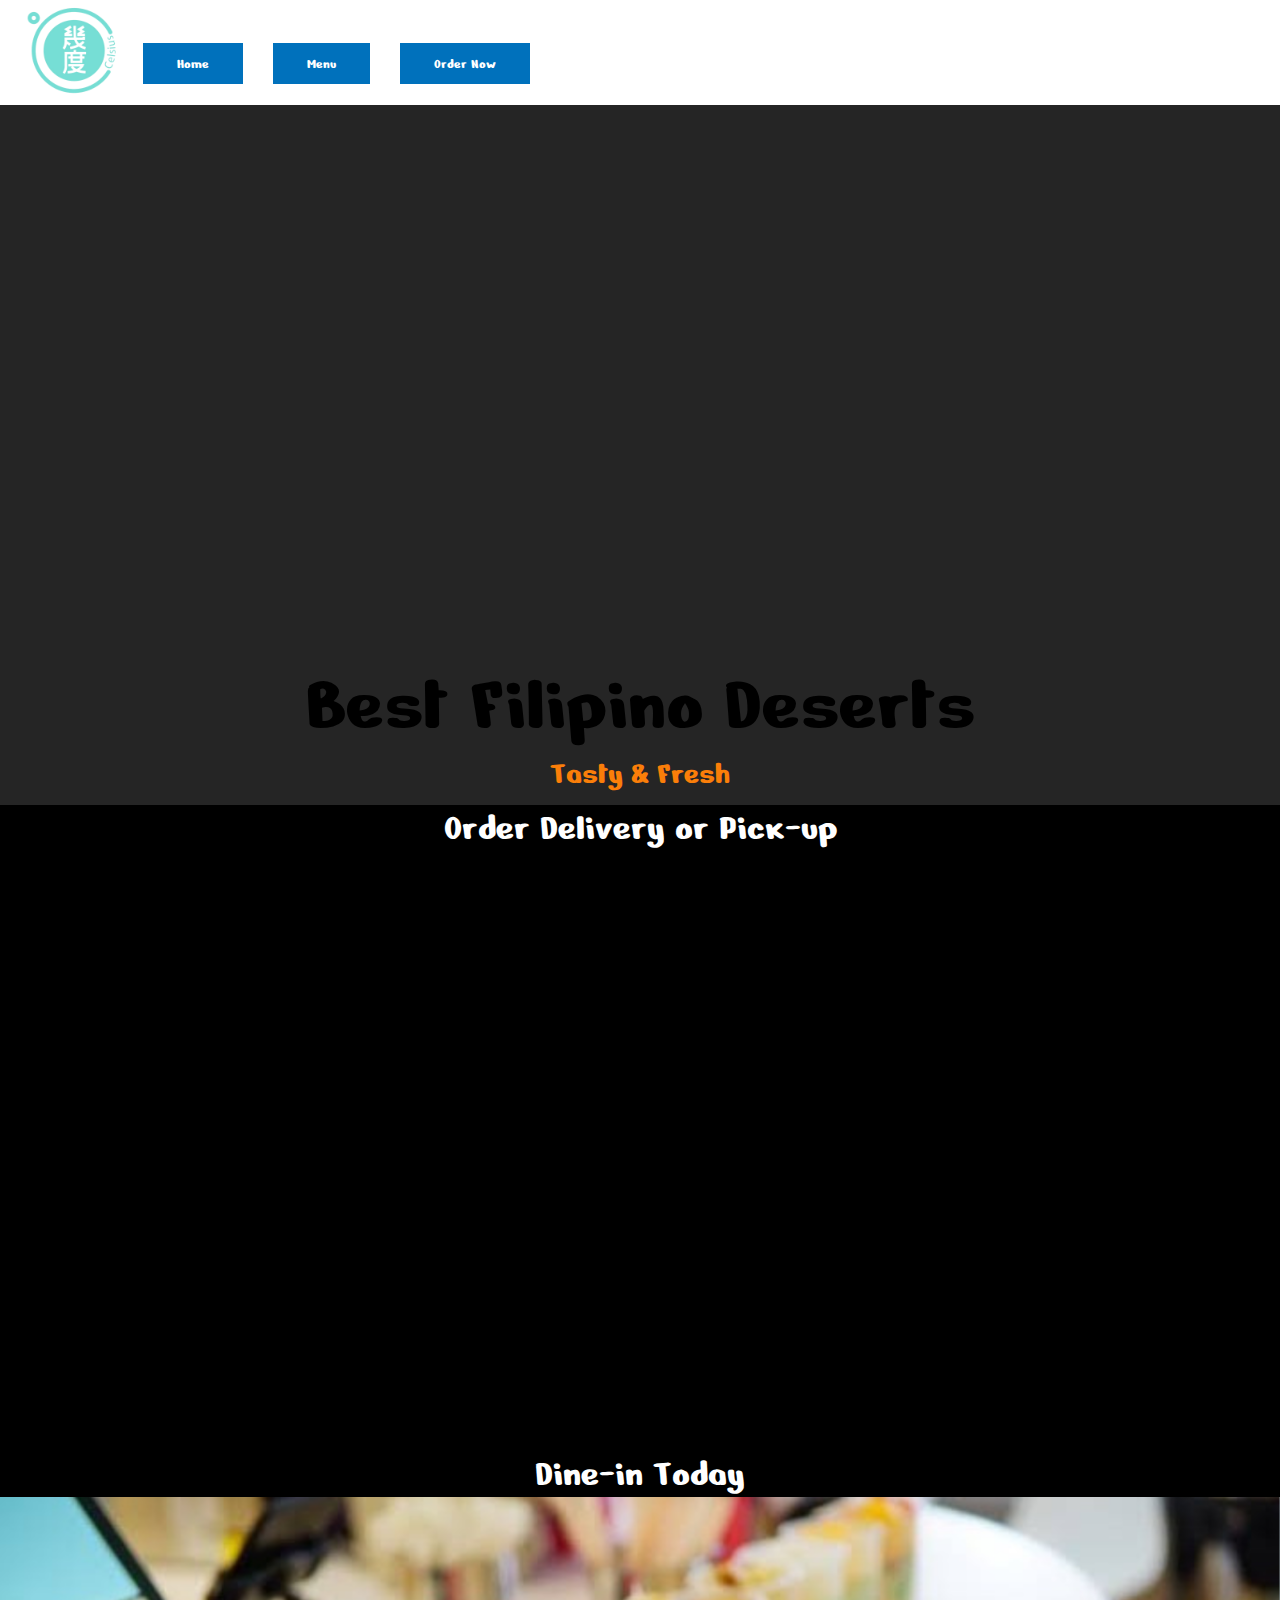
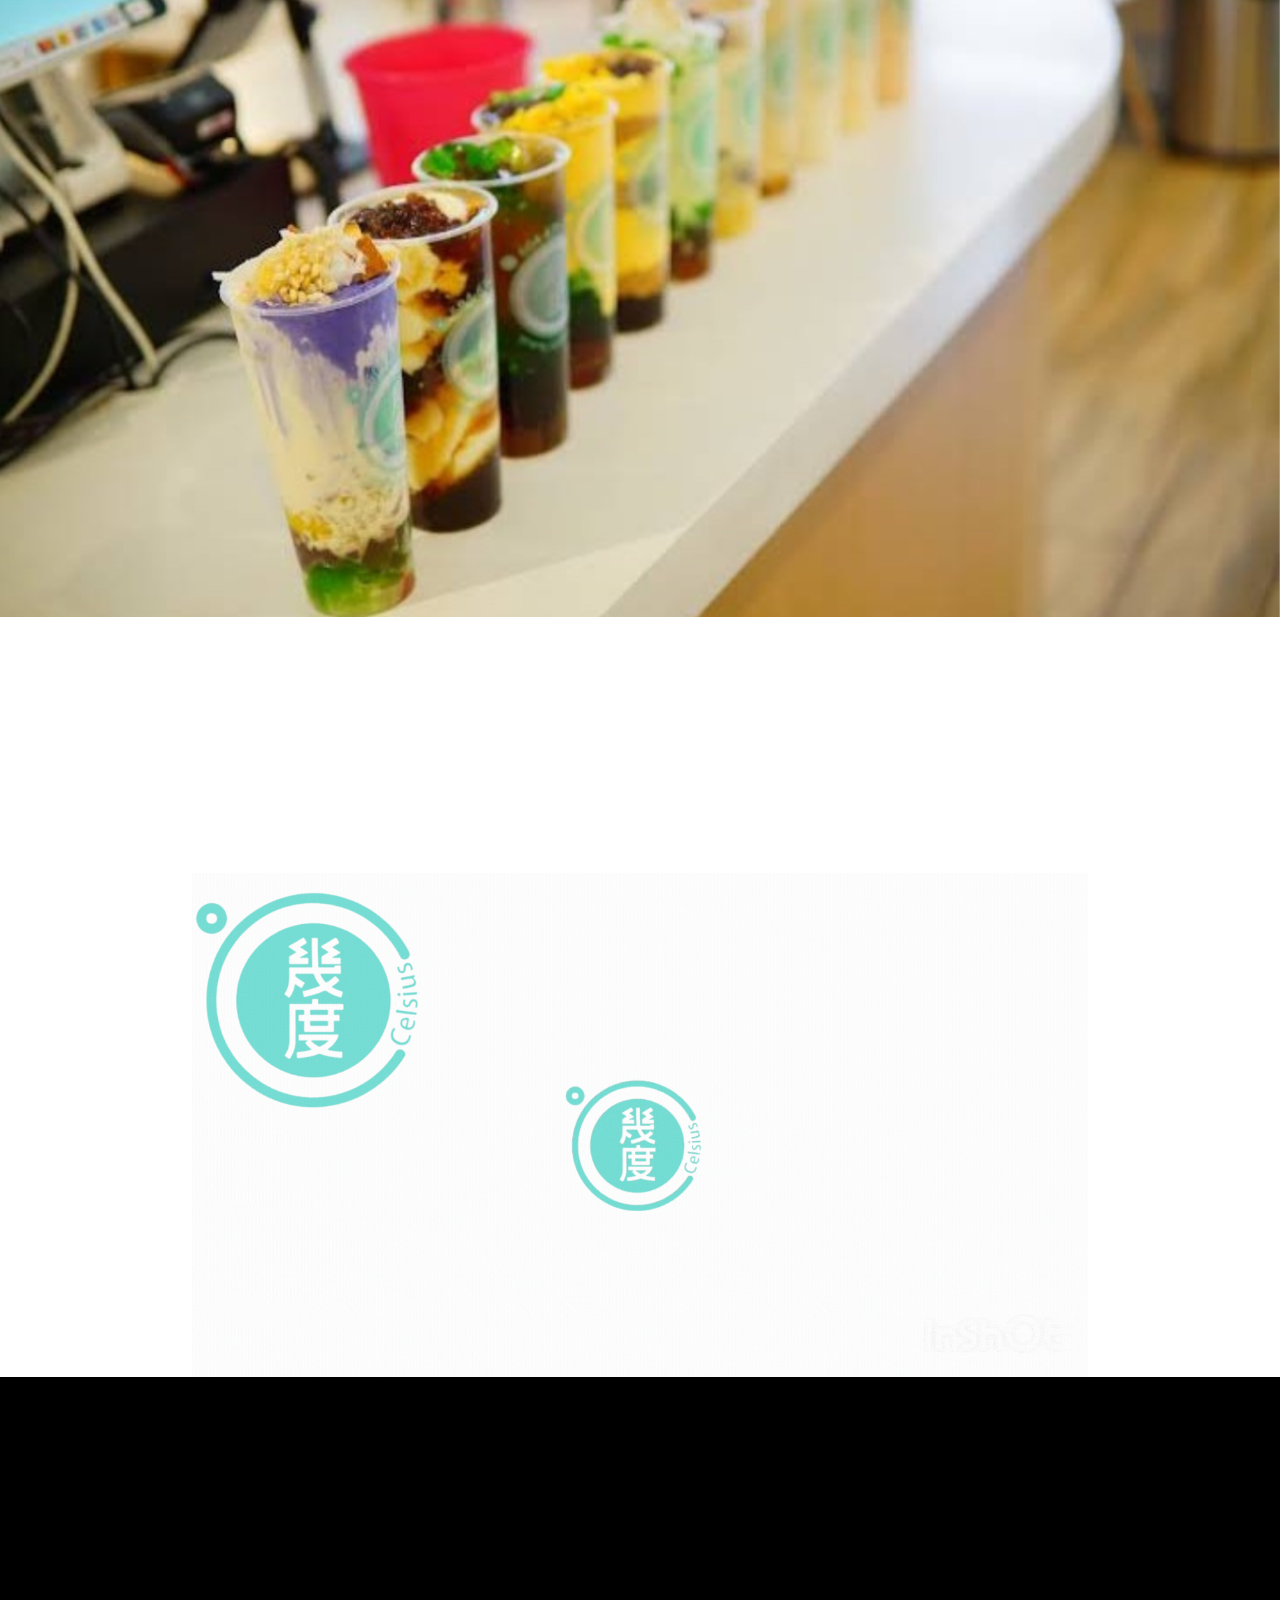
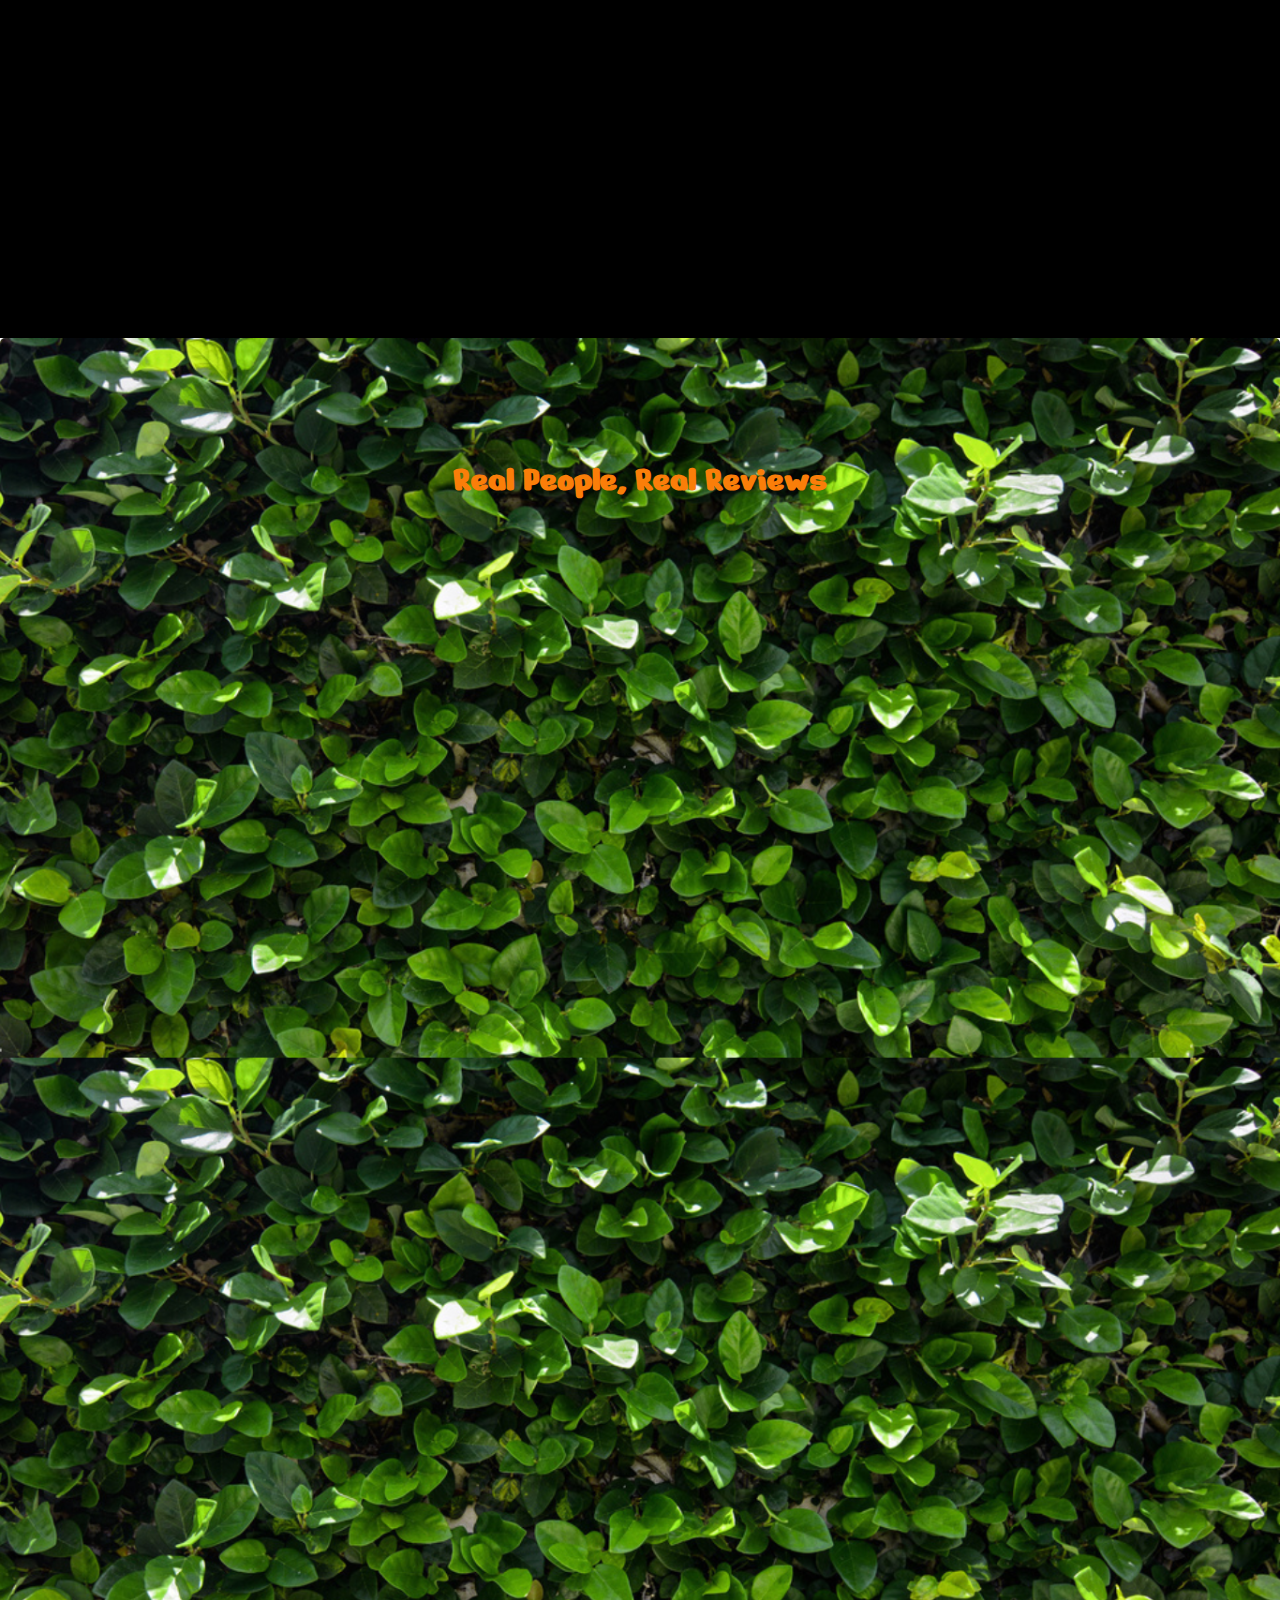
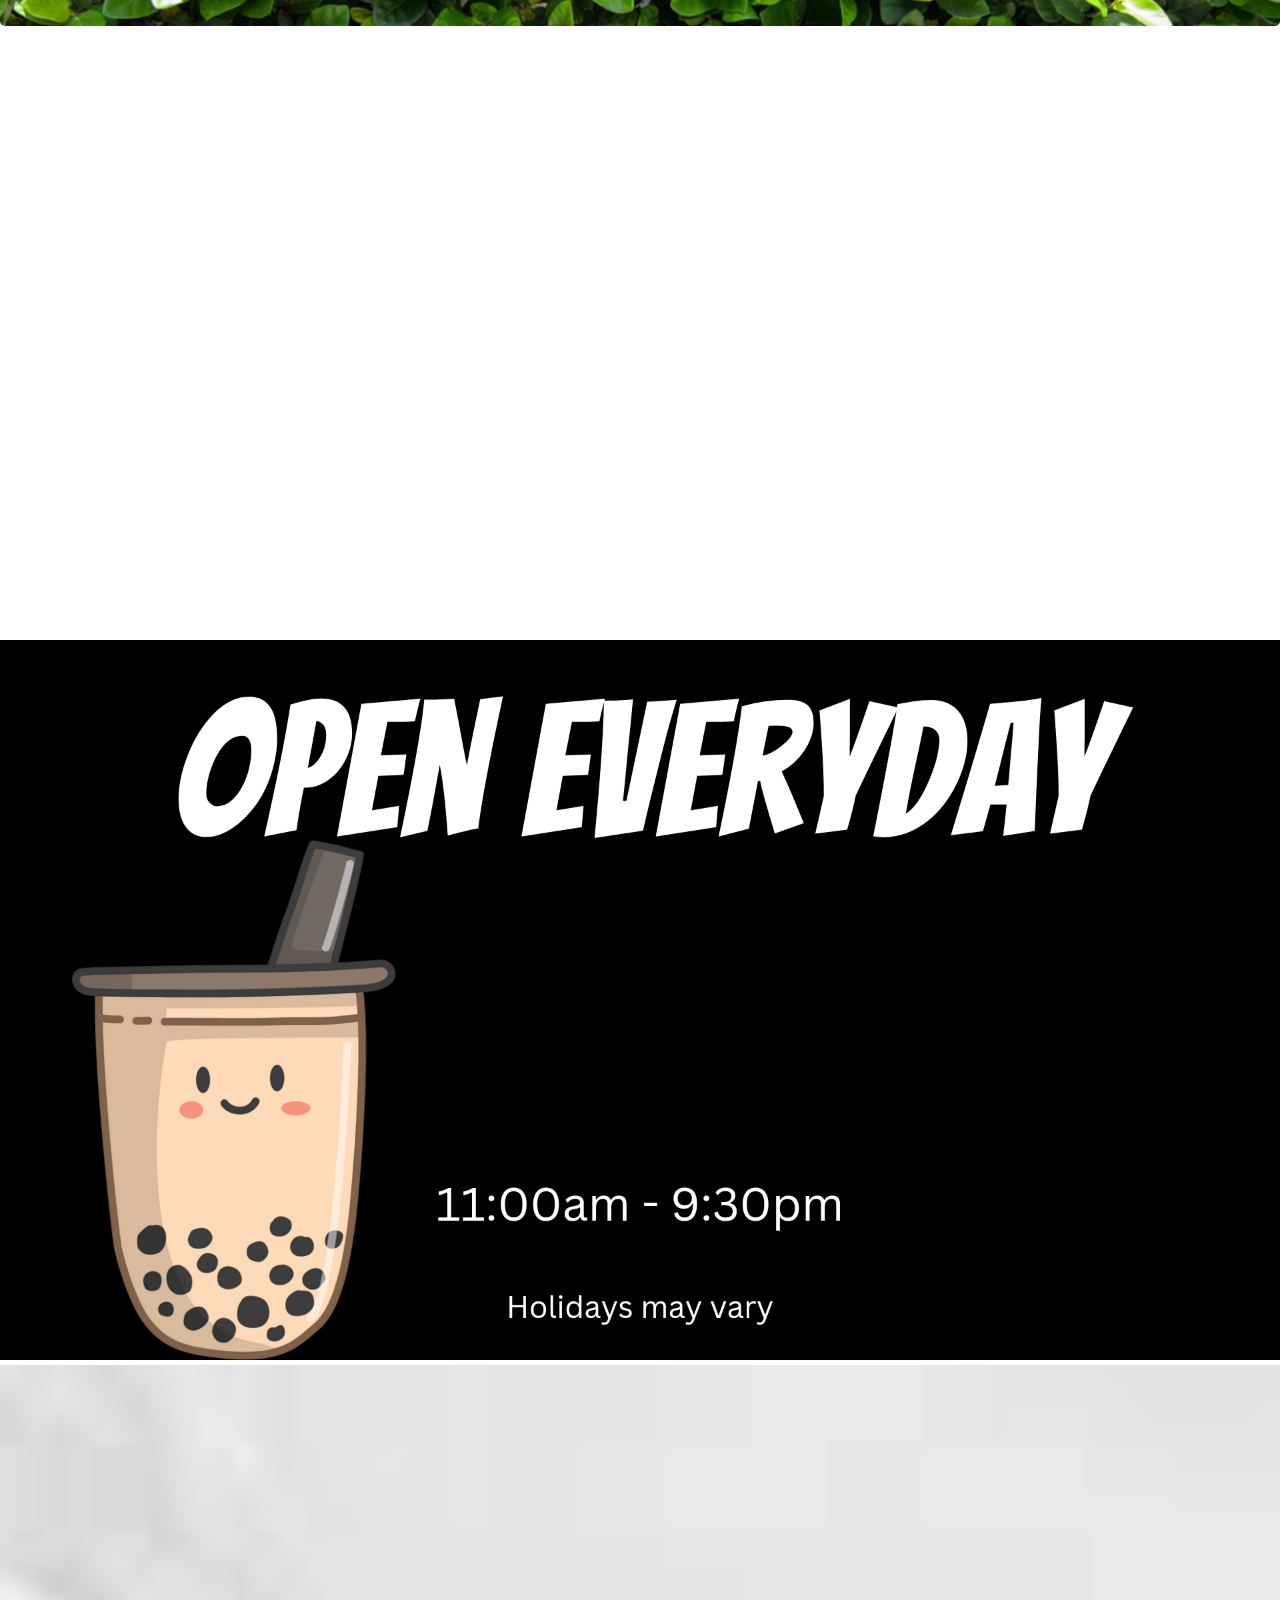
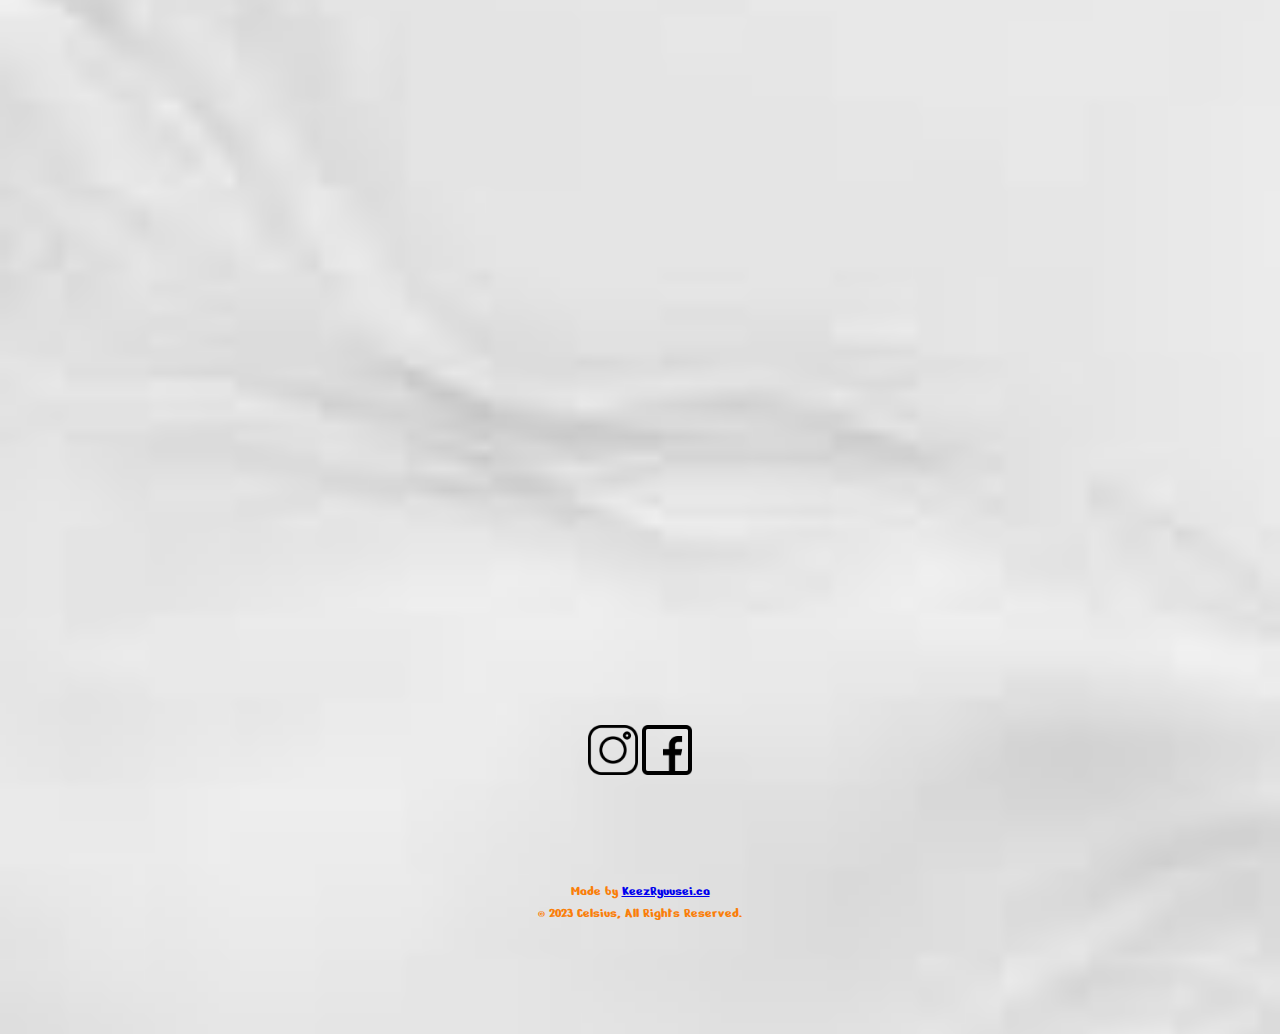
==== commit ecf60e22: "Add files via upload" ====
--- a/index.html
+++ b/index.html
@@ -4,242 +4,209 @@
     <meta charset="UTF-8">
     <meta http-equiv="X-UA-Compatible" content="IE=edge">
     <meta name="viewport" content="width=device-width, initial-scale=1.0">
-    <title>KZ Web Speacialist</title>
-    <link rel="icon" href="10.png">
-
-    <link rel="stylesheet" href="style.css">
+    <link rel="icon" href="logo1.png">
+    <title>Celsius 幾度</title>
     <link rel="stylesheet" href="aos-by-red.css">
      <link rel="stylesheet" href="https://unpkg.com/aos@next/dist/aos.css" />
-     <link href="https://maxcdn.bootstrapcdn.com/font-awesome/4.2.0/css/font-awesome.min.css" rel="stylesheet">
+        <link rel="stylesheet" href="style.css">
+        <link rel="preconnect" href="https://fonts.googleapis.com">
+<link rel="preconnect" href="https://fonts.gstatic.com" crossorigin>
+<link href="https://fonts.googleapis.com/css2?family=Karla:ital,wght@0,200;0,300;1,200;1,400;1,600&display=swap" rel="stylesheet">
+<link rel="preconnect" href="https://fonts.googleapis.com">
+<link rel="preconnect" href="https://fonts.gstatic.com" crossorigin>
+<link href="https://fonts.googleapis.com/css2?family=Nerko+One&display=swap" rel="stylesheet">
+        <link href="https://maxcdn.bootstrapcdn.com/font-awesome/4.2.0/css/font-awesome.min.css" rel="stylesheet">
         <link rel="stylesheet" href="http://maxcdn.bootstrapcdn.com/font-awesome/4.3.0/css/font-awesome.min.css">
 <link rel="stylesheet" href="http://fortawesome.github.io/Font-Awesome/assets/font-awesome/css/font-awesome.css"> 
-
+<script defer src="app.js"></script>
 </head>
 <body>
-  
-  
-  
-  <nav id="nav-links">
-    <img src="image/banner.png" alt="" width="300px" data-aos="fade-left"/>
+    <nav id="navbar">
     <div class="nav-links" id="navLinks">
         <i class="fa fa-times" onclick="hideMenu()"></i>
         
 
         <ul id="menu">
             
-            <div>
-
-              <li><a href="#about">About</a></li>
-              <li><a href="#service">Services</a></li>
-              <li><a href="#work">Clients</a></li>
-              <li><a href="#contact">Contact</a></li>
-
-           
+            <div><img src="logo1.png" alt="" data-aos="flip-up">
+      
+           <li> <a href="index.html" class="hero-htn">Home</a></li>
+            <li><a href="menu.html" class="hero-htn">Menu</a></li>
+            <li><a href="#order" class="hero-htn">Order Now</a></li>
+            <li><a href="https://www.instagram.com/ilovecelsius/?hl=en"><img src="instagram(1).png" class="so" alt=""></a></li>
+
+                <li><a href="https://www.facebook.com/ilovecelsius/"><img src="facebook(1).png" class="so" alt=""></a></li>
+            
+        
         
         </ul>
 
     </div>
-       
-    
     <i class="fa fa-solid fa-bars" onclick="showMenu()"></i>
 </nav>
-
-    
-    
-
-      
-       <div class='text-top'>
-      
-      
-
-    </div> 
-    
-    <div class='options' >
-      <a href="https://order.online/en-US"><img src="image/dash.png" alt=""  data-aos="fade-right"/></a>
-
-      <a href="https://www.skipthedishes.com/"><img src="image/skip.jpg" alt="" data-aos="fade-right"/></a>
-
-      <a href="https://www.ubereats.com/ca?utm_source=AdWords_Brand&utm_campaign=CM2196377-search-google-brand_32_-99_CA-National_e_web_acq_cpc_en_T1_Generic_BM_uber%20eats_kwd-111378724137_617243177914_141039778060_b_c&campaign_id=18094446215&adg_id=141039778060&fi_id=&match=b&net=g&dev=c&dev_m=&ad_id=617243177914&cre=617243177914&kwid=kwd-111378724137&kw=uber%20eats&placement=&tar=&gclid=CjwKCAiA-dCcBhBQEiwAeWidtSboZ4KH-xrrclMzIVWBtn04lghe96WUeavAnOApoHQOJszq7BEL6hoCdD8QAvD_BwE&gclsrc=aw.ds"><img src="image/uber.png" alt="" data-aos="fade-right"/></a>
-      
-    </div>
-        
-    
-  <div class='us' id="about">
-    <h1>ESTABLISHED : 2021</h1>
-    <img src="image/2.png" alt="" data-aos="fade-left"  />
-    <p>
-We are a creative digital media agency <br /> based in
-Vancouver that loves helping the <br /> HOSPITALITY BUSINESS connect with their customers</p>
-  </div>
-  <div class='bg'>
-      <img src="image/bg4.gif" alt="" />
-    
-    </div>
-    <div class='love' id="service">
-
-      <h1>THINGS WE LOVE TO DO</h1>
-
-      <p>Our services are tailored to your business needs and we can develop marketing strategies that enable your business to engage with customers.</p>
-
-
-    </div>
-    <div class='web'>
-      <h1>Website</h1>
-      <p>Customized Design for your Brand <br />
-Mobile - Optimized Design <br />
-Order Online System <br />
-Email Marketing Campaign <br />
-SEO <br />
-Google Analytics Reports <br />
-Hosting, Emails & Unlimited Updates <br />
-Dedicated Account Manager 7 Days</p>
-
-    </div>
-    <div class="work" id="work">
-      <h1>Work of the Month</h1>
-    </div>
-    
-    <section class='work'>
-
-    <a href="https://sukhraj123.github.io/ilovecelsius/"><img src="image/1.png" alt="" data-aos="fade-right"/><p>ICelsius Bubble Tea <br /> Vancouver,Bc</p></a>
-    <a href="https://sukhraj123.github.io/Supremepizza/"><img src="image/3.png" alt="" data-aos="fade-left"/><p>Supreme Pizza <br /> Vancouver,Bc</p></a>
-
-
-
-
-
+    <header>
+        <div class="logo"><img src="logo1.png" alt="" data-aos="flip-up">
+        </div>
+        <div class="text-box">
+            <h1>Best Filipino Deserts</h1>
+        <p>Tasty & Fresh </p>
+        
+        
+        </div>
+            
+        
+
+    </header>
+    <h3 id="order">Order Delivery or Pick-up</h3>
+    <section class="break">
+        <div class="break" >
+        
+        <a href="https://www.ubereats.com/ca/store/celsius-bubble-tea/hrQdPuX9Sje-hL_ECJL6ww" class="hero-btn"> <img src="uber.png" alt="" data-aos="fade-right"> </a>
+        <a href="https://food.google.com/chooseprovider?restaurantId=/g/11f6ndhklq&g2lbs=AL1YbfXmCa_kgS4Cd9yE8McXirMpZ0QpMh3u27AceXqZ8aHCo0l6F9e-h4cCW26sIo-hwaz6hEduWh0nUBpaF-imVuyAmLPcZOkdGLINwWxgsOB5tv9rYts%3D&hl=en-CA&gl=ca&fo_m=MfohQo559jFvMWvkddHzV46uMT_RFPQ05bfKMQVr5-7IofUJMU_hT8vrWuwRMUv3d8yCO4PgMUOzJVpjPL1YMfZ3bInYwBDuMfaXTPp5KXh-&gei=tL6CY7T7FtKz0PEPopeYkAI&ei=tL6CY7T7FtKz0PEPopeYkAI&fo_s=OA,AH&sei=CZl1C0dVKWqPEVGnmoGdc9er&utm_campaign&utm_source=tactile" class="hero-btn"> <img src="dash.png" alt="" data-aos="fade-right"> </a>
+        <a href="https://www.skipthedishes.com/celsius-bubble-tea-fraser-street" class="hero-btn" data-aos="fade-right"> <img src="skip.jpg" alt=""> </a></div>
+    
+</section>
+<h3>Dine-in Today</h3>
+<section class="breakk">
+
+
+    <img src="1c.png" alt="" data-aos="fade-left">
+
+
+
+
+</section>
+<section class="vid">
+
+    <img src="boba.gif" alt="" width="100%">
     </section>
-    <div class="apps">
-      <h1>My Apps</h1>
-    </div>
-    <section class='apps'>
-
-    <a href="https://ornate-dieffenbachia-fe3ea9.netlify.app/"><img src="image/plan.png" alt="" data-aos="fade-right"/><p>Day Planner <br>By: Keez</p></a>
-    
-
-
-
-
-    </section>
-    <div class="apps">
-      <h1>Contact us</h1>
-    </div>
-    <div class='contact' id="contact">
-      
-      <a href="mailto:nolimit.grewal@gmail.com"><img src="image/email.png" alt="" data-aos="fade-left"></a>
-      <a href="tel:6044454042"><img src="image/phone.png" alt="" data-aos="fade-left"></a>
-      <a href="index.html"><img src="image/lead.png" alt="" data-aos="fade-left"></a>
-      </div>
-
-
-      <div class='bg'>
-        <img src="image/bg2.png" alt="" />
-      
-      </div>
-
-
-      <section class="footer">
-        <form id="fcf-form-id" class="fcf-form-class" method="post" action="https://docs.google.com/forms/d/e/1FAIpQLSdgbuWQ5BkOSshtPExikCZ5XQH7z4c-KDvZeF1o-xuoTLWfCg/formResponse" method="post" target="hidden" onsubmit="submitted=true">
-                    
-                    
-          <h1>Newsletter & Deals</h1>
-  
-          <div class="fcf-form-group">
-              <label for="Email" class="fcf-label"></label>
-              <div class="fcf-input-group">
-                  <input type="email" id="Email" name="entry.1045781291" class="fcf-form-control" required>
-              </div>
-          </div>
-  
-          
-  
-          <div class="fcf-form-group">
-              <button type="submit" id="fcf-button" class="fcf-btn fcf-btn-primary fcf-btn-lg fcf-btn-block">Submit Email</button>
-          </div>
-  
-  
-      </form>
-      </div>
-  
-  </div>
-
-
-
-
-
-
-
-
+<section class="about">
+<div class="roww">
+   <div class="" >
+    <a href="index.html"><img src="shop.png" data-aos="fade-left"></a>
+    <a href="index.html"><img src="shop (1).png" data-aos="fade-left"></a>
+    <a href="index.html"><img src="shop (2).png" data-aos="fade-left"></a>  
+
+    </div>
 </div>
 
-
-
-        <img src="image/2.png" alt="" data-aos="flip-up">
-
-        <div>
-          <p>Made by <a href="www.KeezRyuusei.ca">KeezRyuusei.ca</a> 
-            © 2023 KZ Web Design & Development, All Rights Reserved.</p>
-        </div>
-      </section>
-
-
-
-
-
-
-      <script>
-        document.querySelectorAll('a[href^="#"]').forEach(anchor => {
-    anchor.addEventListener('click', function (e) {
-        e.preventDefault();
-        document.querySelector(this.getAttribute('href')).scrollIntoView({
-            behavior: 'smooth'
-        });
+</section>
+<section class="social">
+<h1>Real People, Real Reviews</h1>
+
+
+ 
+    <a href=""> <img src="reeview.png" alt="" data-aos="fade-right"></a>  
+        
+    
+
+        
+        
+
+
+
+</section>
+
+<section class="sociall" data-aos="fade-up">
+    <a href="https://www.instagram.com/ilovecelsius/?hl=en" class="ig"><img src="instagram(1).png" alt="" ></a>
+    <h1> Follow Us @ ilovecelsius</h1>
+   
+    
+     
+        <a href=""> <img src="social.png" alt=""></a>     
+        
+
+            
+            
+
+
+    
+</section>
+<section>
+    <div> <h4 data-aos="flip-up">For Gerneral Inquiries Please Call Us At <a href="tel:6046367007">6046367007</a></h4></div>
+    <img src="hours.png" alt="" width="100%">
+</section>
+<section class="bottom">
+
+        <iframe class="from-right.appear" src="https://www.google.com/maps/embed?pb=!1m18!1m12!1m3!1d2605.613590227903!2d-123.09270468503433!3d49.226854879325295!2m3!1f0!2f0!3f0!3m2!1i1024!2i768!4f13.1!3m3!1m2!1s0x548675a49e20fedd%3A0xf04a350b5f4be365!2sCelsius!5e0!3m2!1sen!2sca!4v1669513238213!5m2!1sen!2sca" padding-top:50px; width="500" height="500" style="border:0;" allowfullscreen="" item-align: left;loading="lazy" referrerpolicy="no-referrer-when-downgrade"></iframe>
+<div class="seo">
+    <div><img src="logo1.png" class="tru" alt="" data-aos="flip-up"></div>
+    <div class="sock">
+    <a href="https://www.instagram.com/ilovecelsius/?hl=en"><img src="instagram(1).png"  alt="" width="50px"></a>
+    <a href="https://www.facebook.com/ilovecelsius/"><img src="facebook(1).png" alt=""  width="50px"></a>
+    
+    
+    </div>
+    
+        
+
+
+
+
+
+
+
+    
+        <p>Made by <a href="https://keezryuusei.ca/">KeezRyuusei.ca </a><br> © 2023 Celsius, All Rights Reserved.</p>
+    </div>
+
+</div>
+</section>
+
+
+
+<script>
+    document.querySelectorAll('a[href^="#"]').forEach(anchor => {
+anchor.addEventListener('click', function (e) {
+    e.preventDefault();
+    document.querySelector(this.getAttribute('href')).scrollIntoView({
+        behavior: 'smooth'
     });
-    });
-    
-    
+});
+});
+
+
+</script>
+<script src="https://unpkg.com/aos@next/dist/aos.js"></script>
+    <script>
+      AOS.init({
+        duration: 3000,
+        once: true,
+      });
     </script>
-    <script src="https://unpkg.com/aos@next/dist/aos.js"></script>
-        <script>
-          AOS.init({
-            duration: 3000,
-            once: true,
-          });
-        </script>
-    
-    <script>
-    
-        var navbar = document.getElementById("navbar");
-        var menu = document.getElementById("menu");
-    
-        window.onscroll = function(){
-            if(window.pageYOffset >= menu.offsetTop){
-                navbar.classList.add("sticky");
-    
-            }
-            else{
-                navbar.classList.remove("sticky");
-            }
-        }
-    
+
+<script>
+
+    var navbar = document.getElementById("navbar");
+    var menu = document.getElementById("menu");
+
+    window.onscroll = function(){
+        if(window.pageYOffset >= menu.offsetTop){
+            navbar.classList.add("sticky");
+
+        }
+        else{
+            navbar.classList.remove("sticky");
+        }
+    }
+
+</script>
+    
+<script>
+        var navLinks = document.getElementById("navLinks");
+    
+        function showMenu(){
+            navLinks.style.right = "0";
+        }
+    
+        function hideMenu(){
+            navLinks.style.right = "-200px";
+        }
+        
+
+       
+        
     </script>
-        
-    <script>
-            var navLinks = document.getElementById("navLinks");
-        
-            function showMenu(){
-                navLinks.style.right = "0";
-            }
-        
-            function hideMenu(){
-                navLinks.style.right = "-200px";
-            }
-            
-    
-           
-            
-        </script>
-        
     
 </body>
 </html>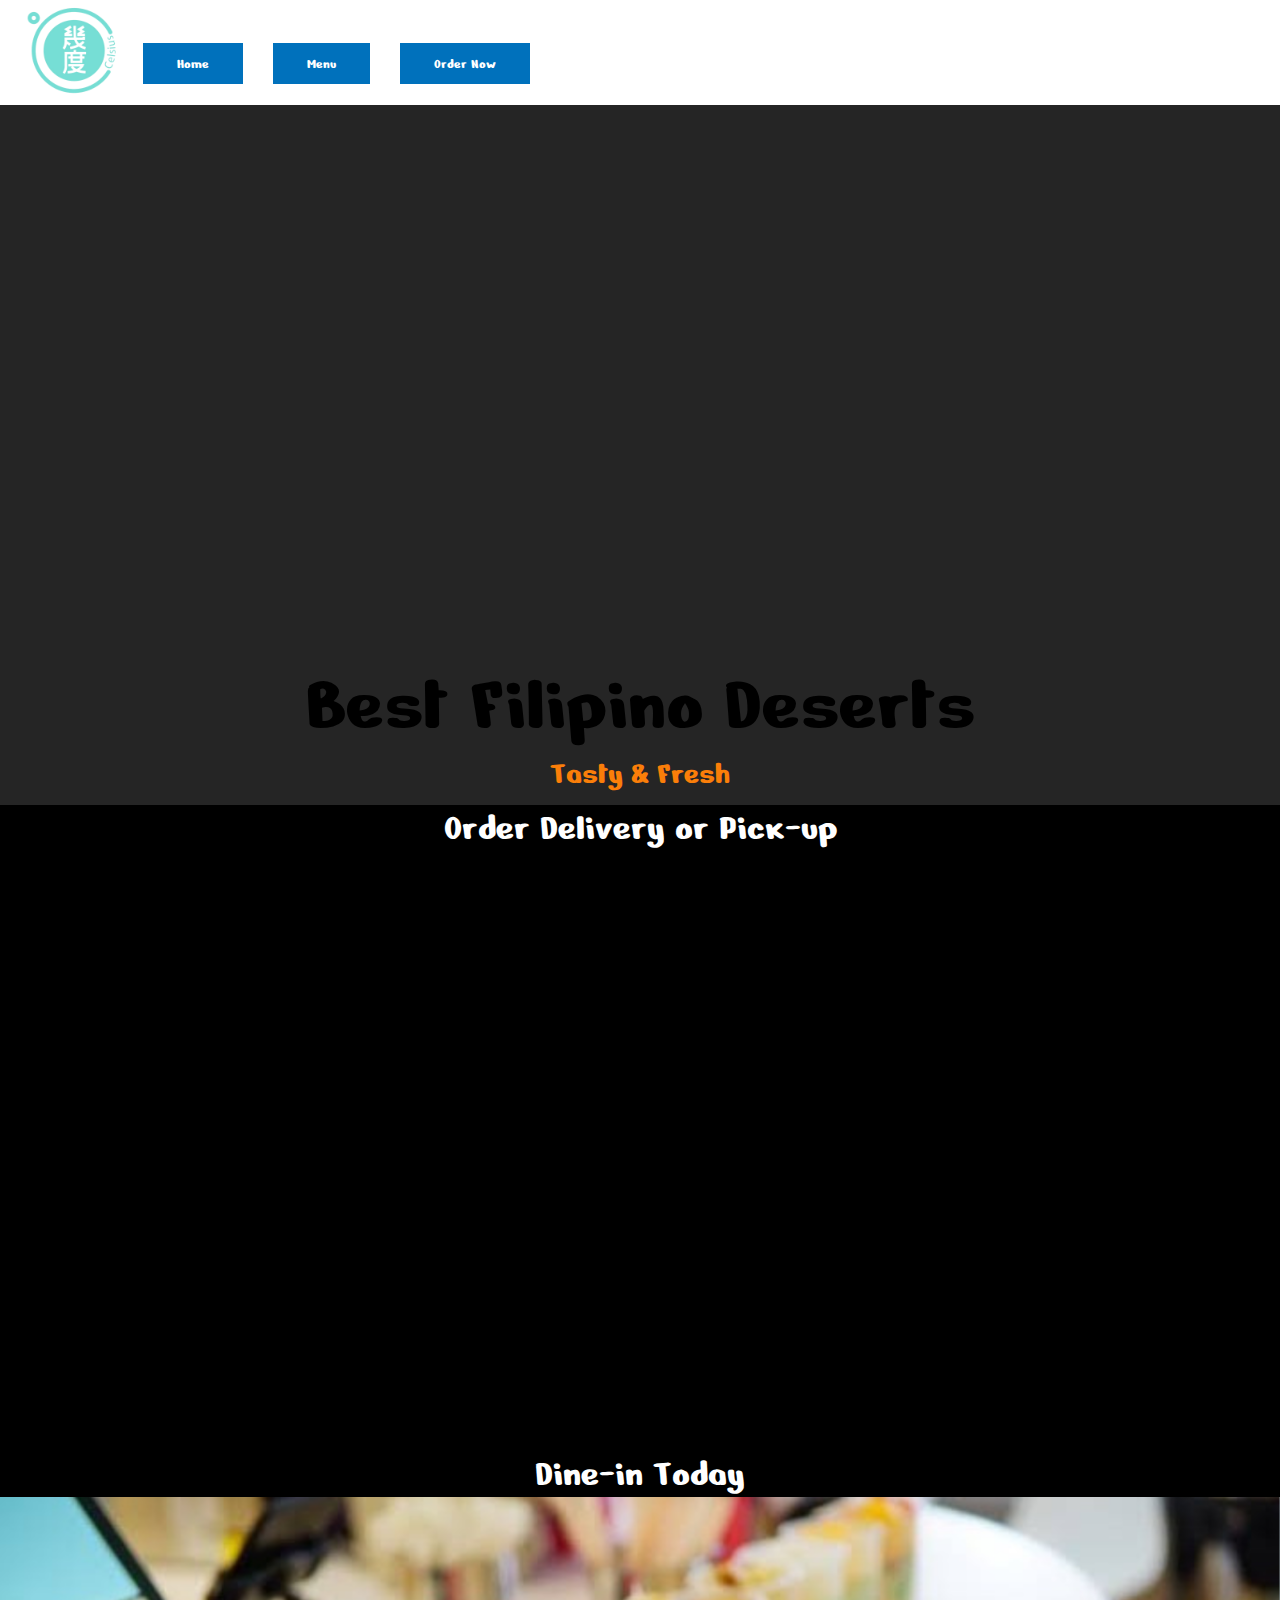
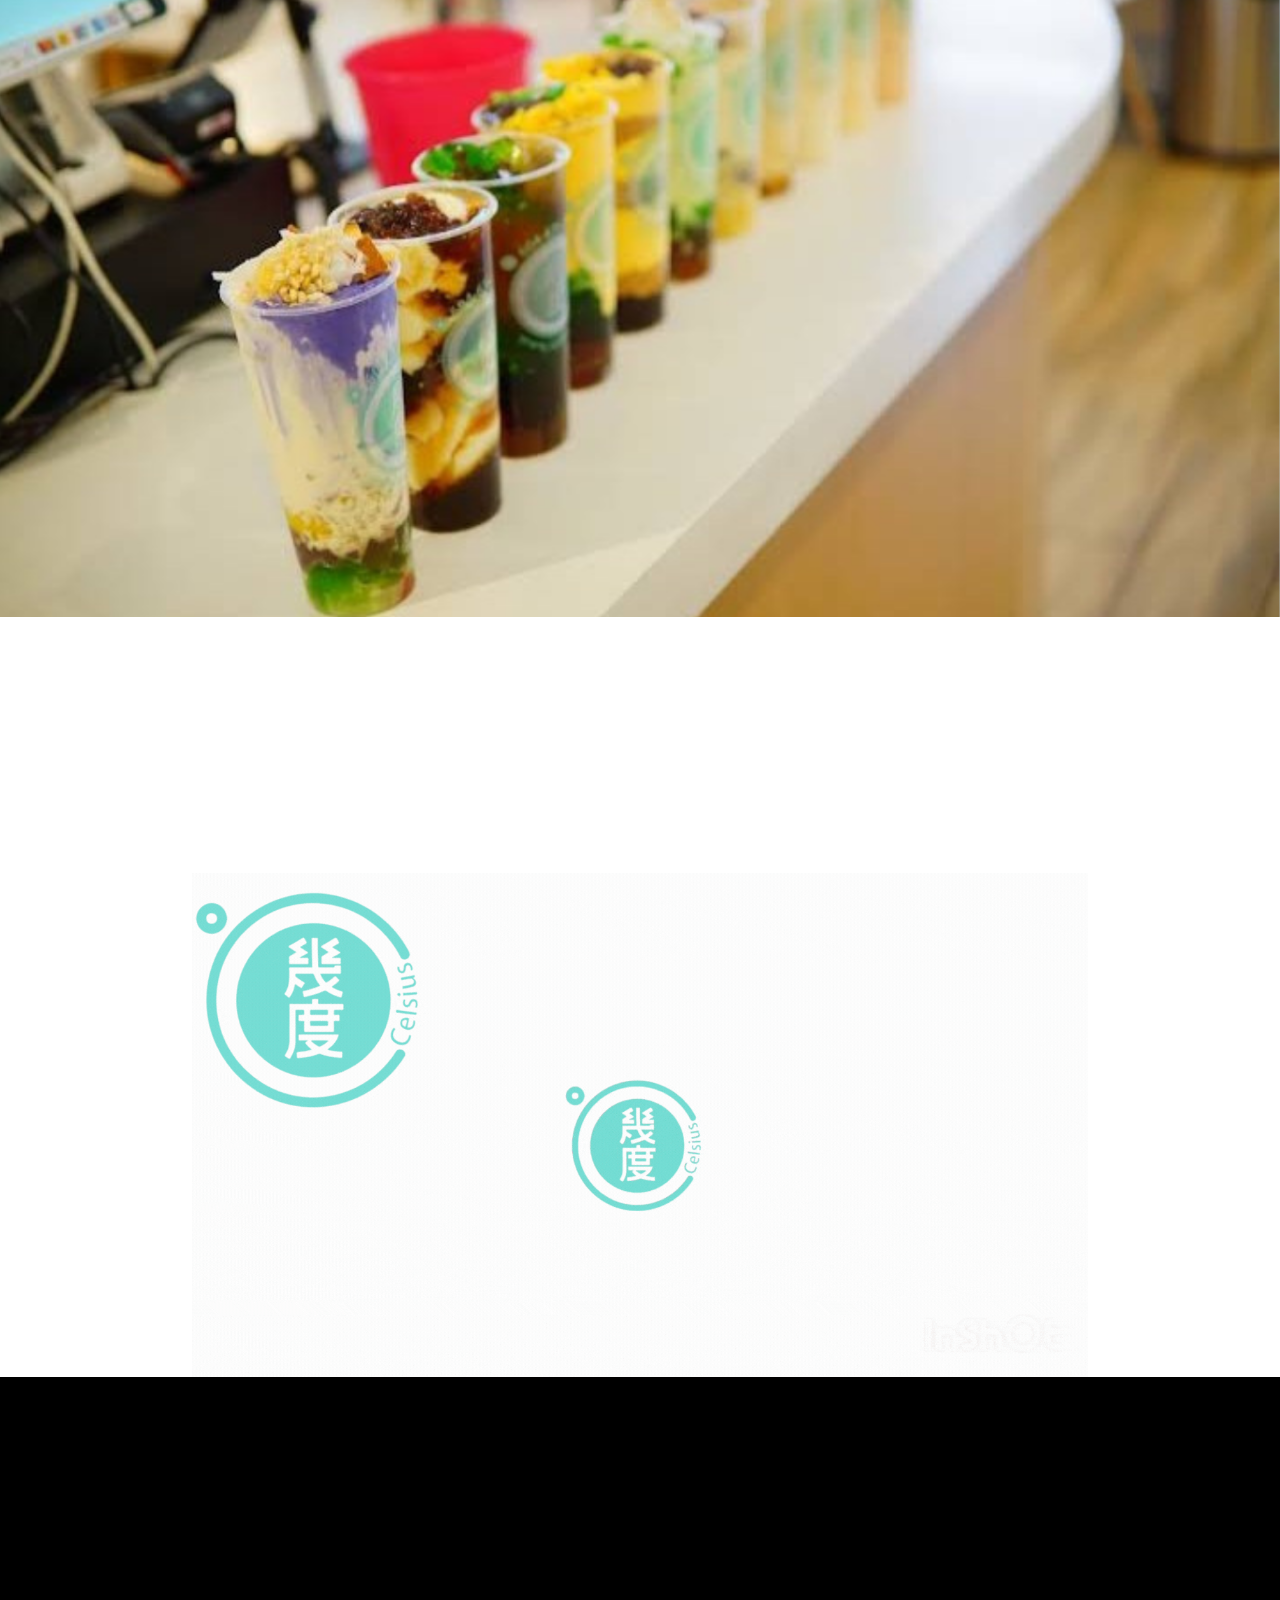
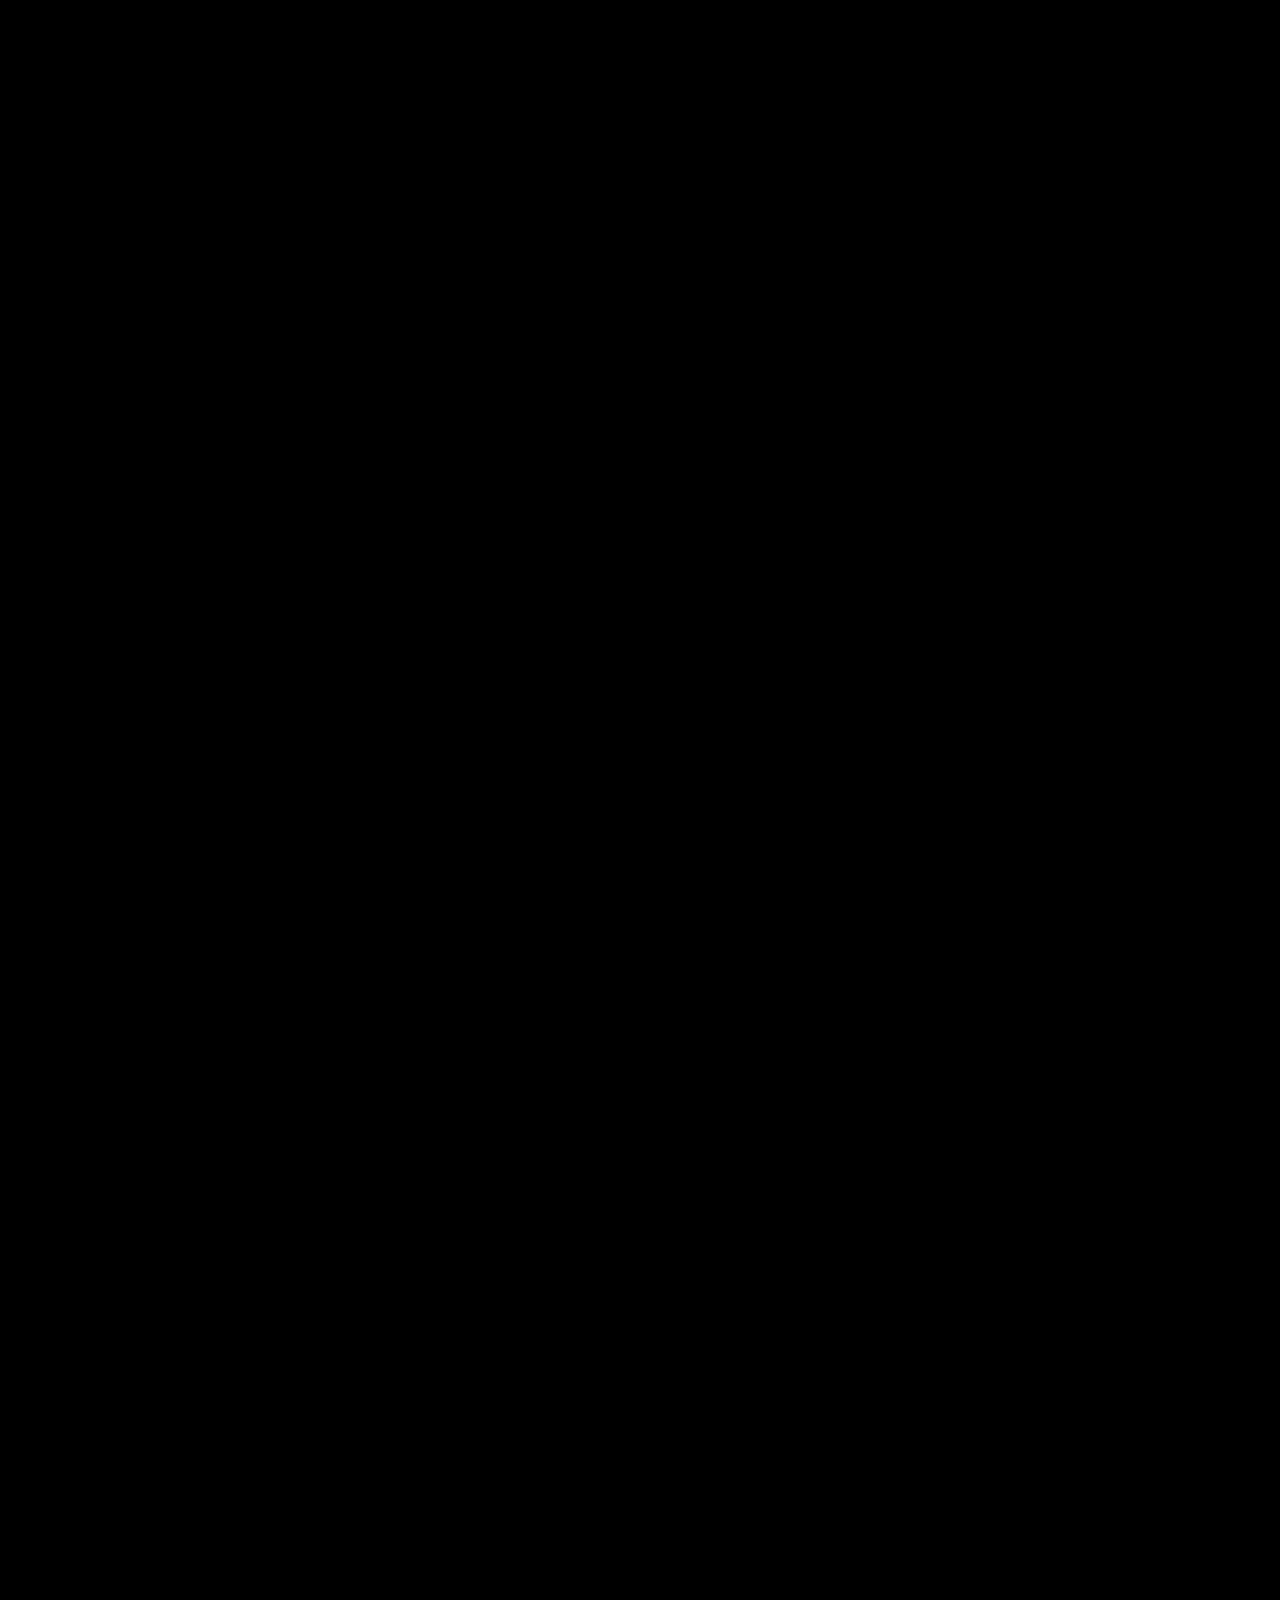
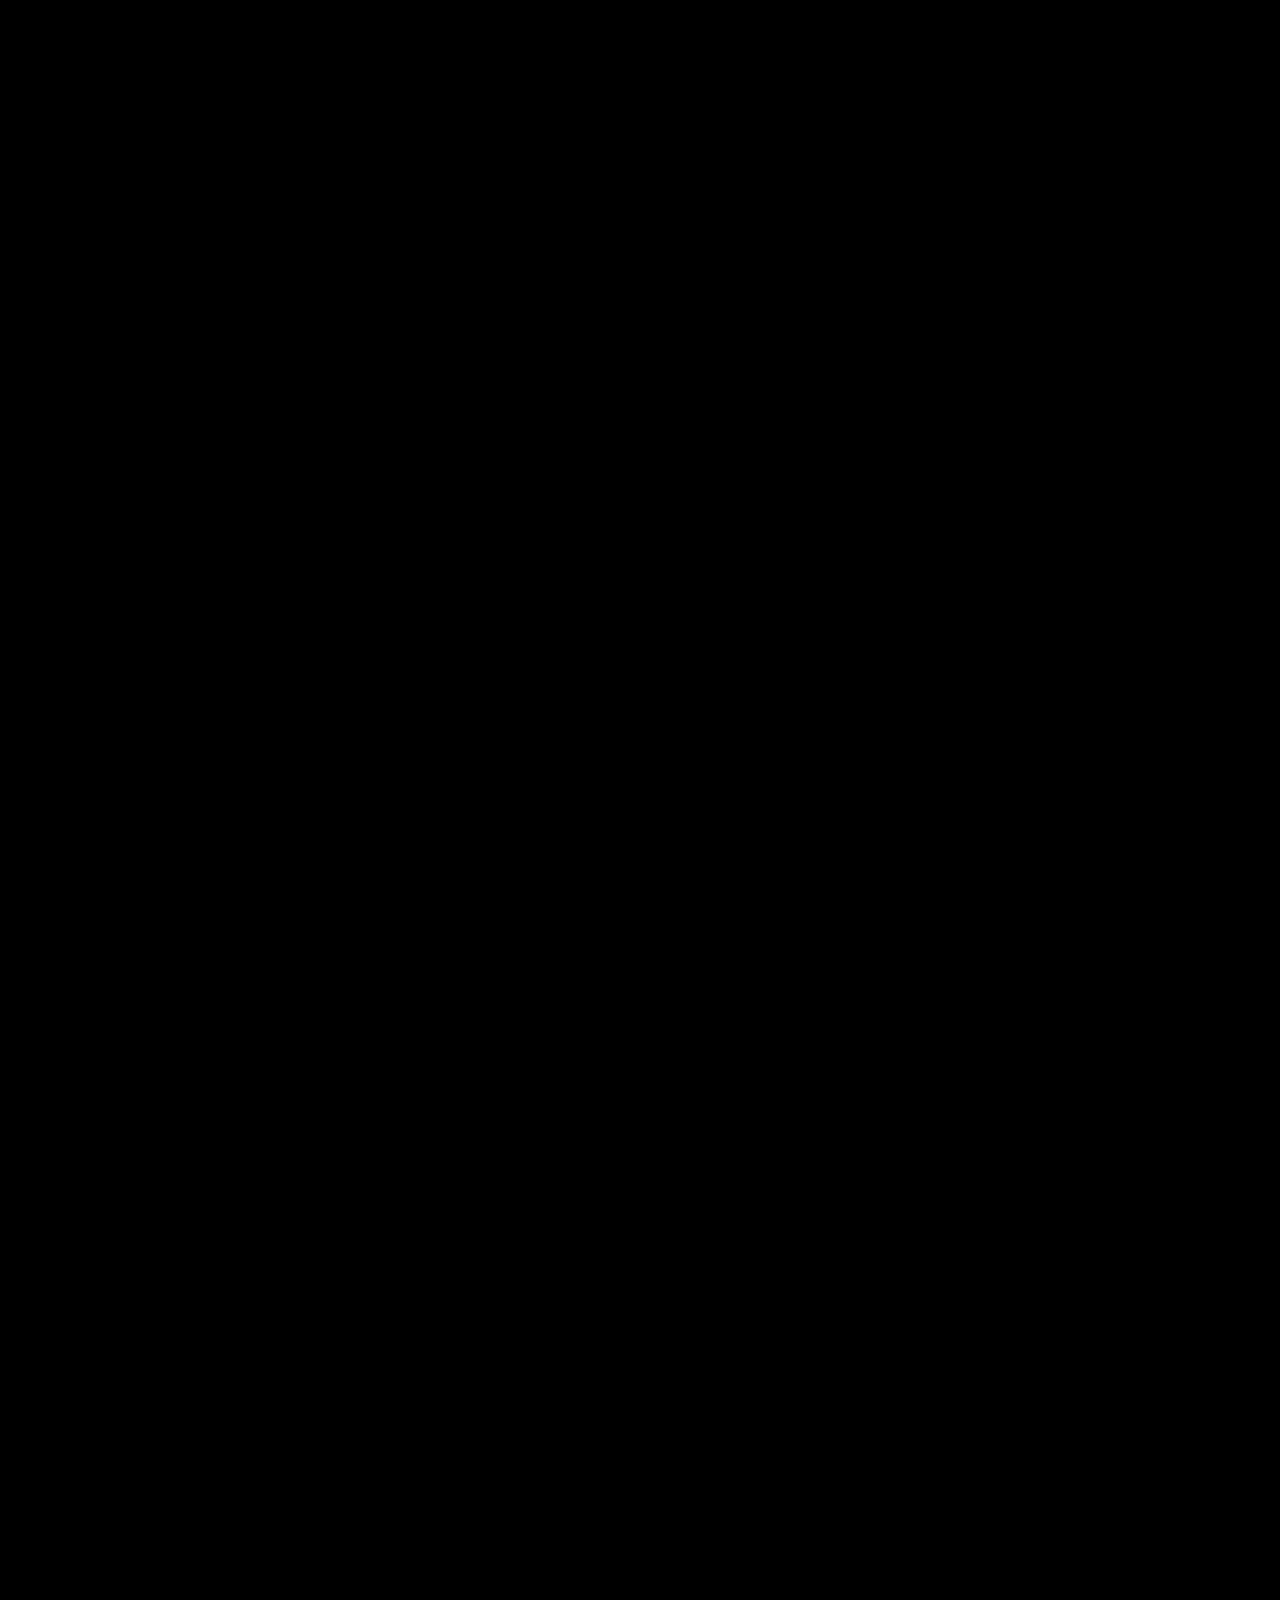
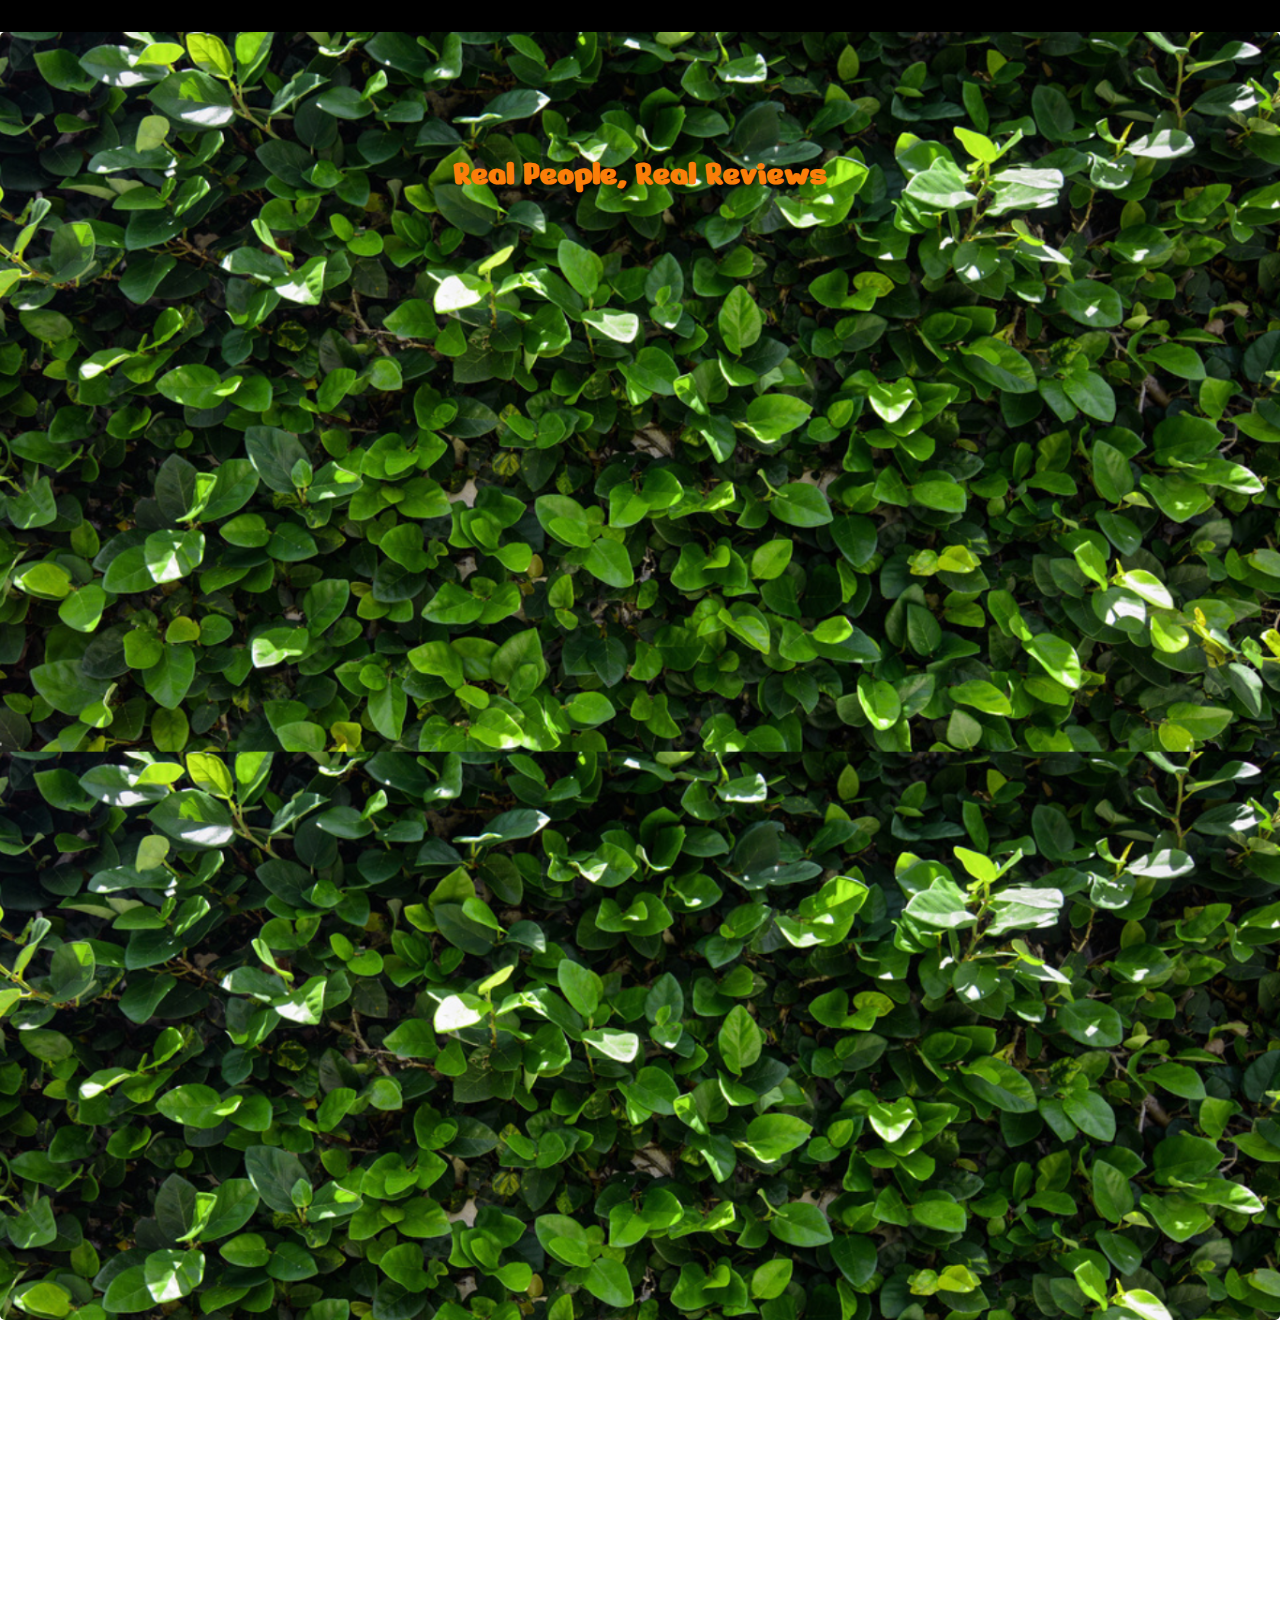
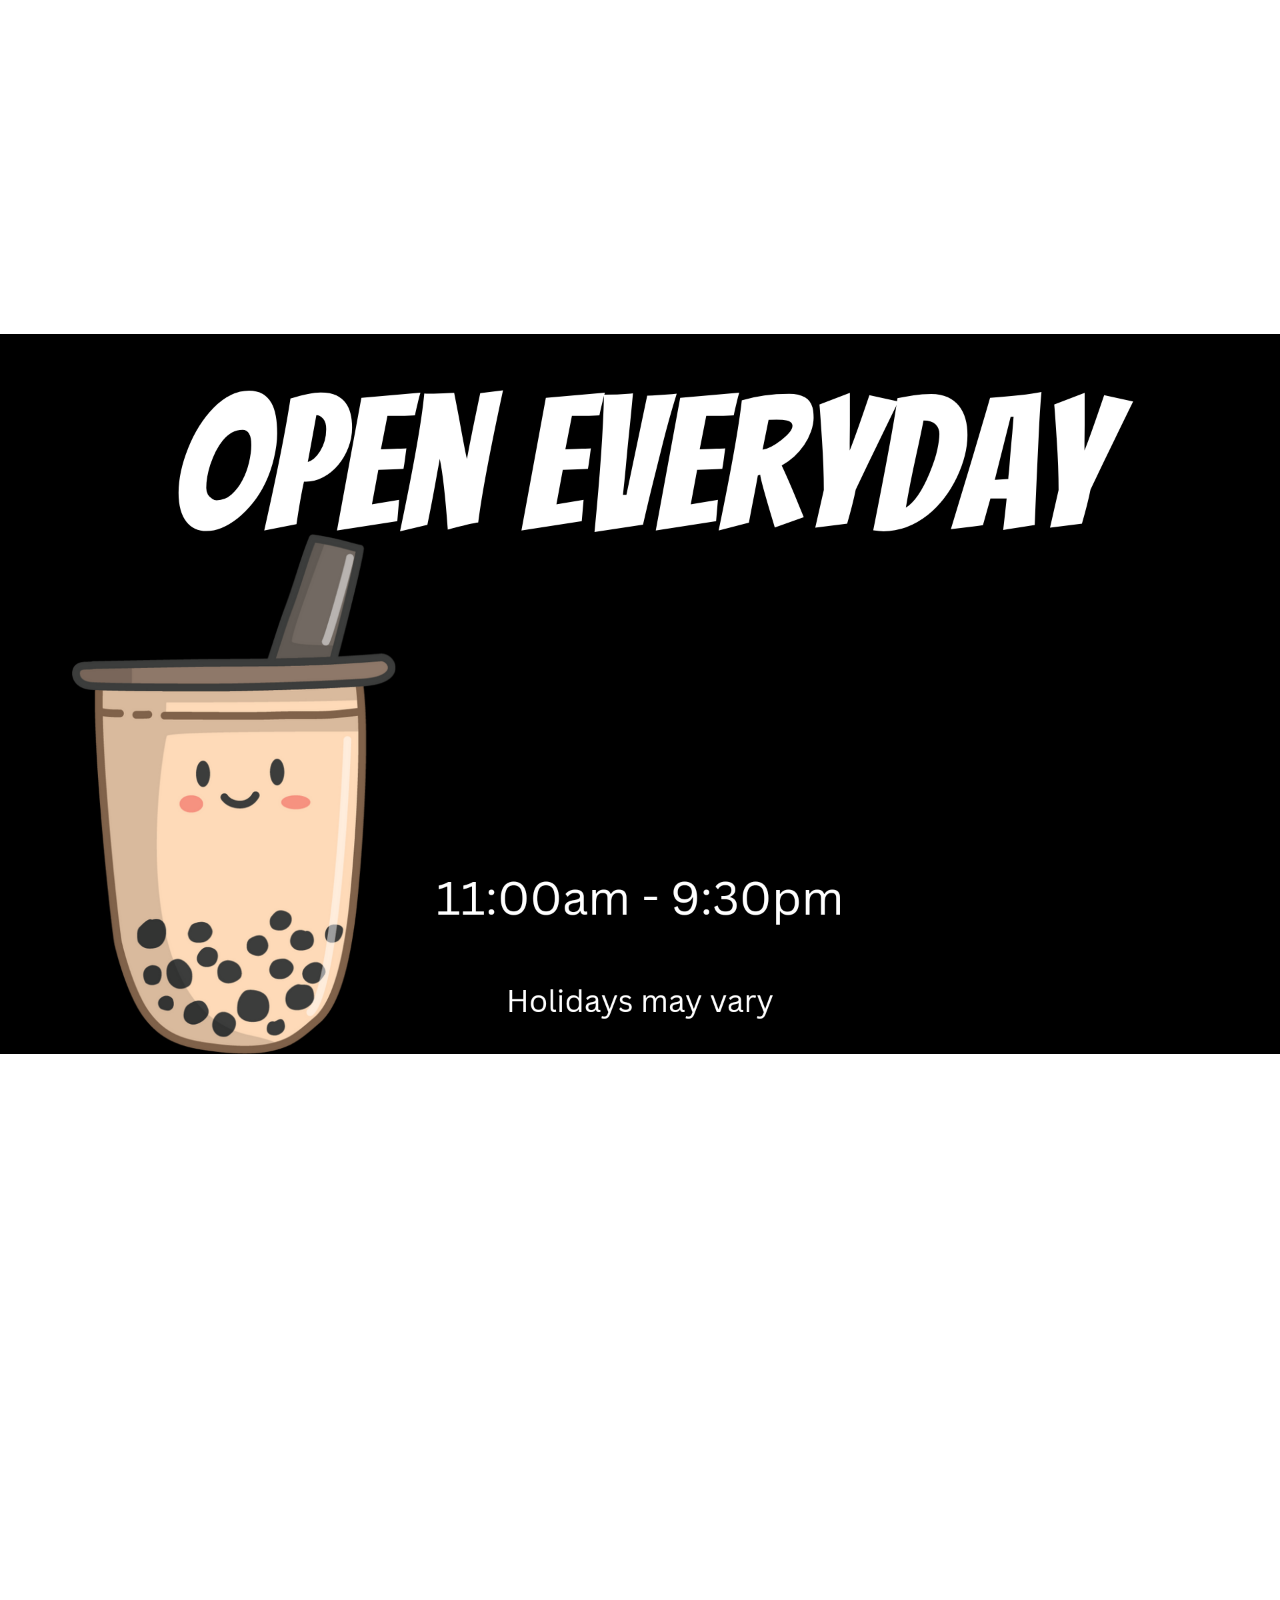
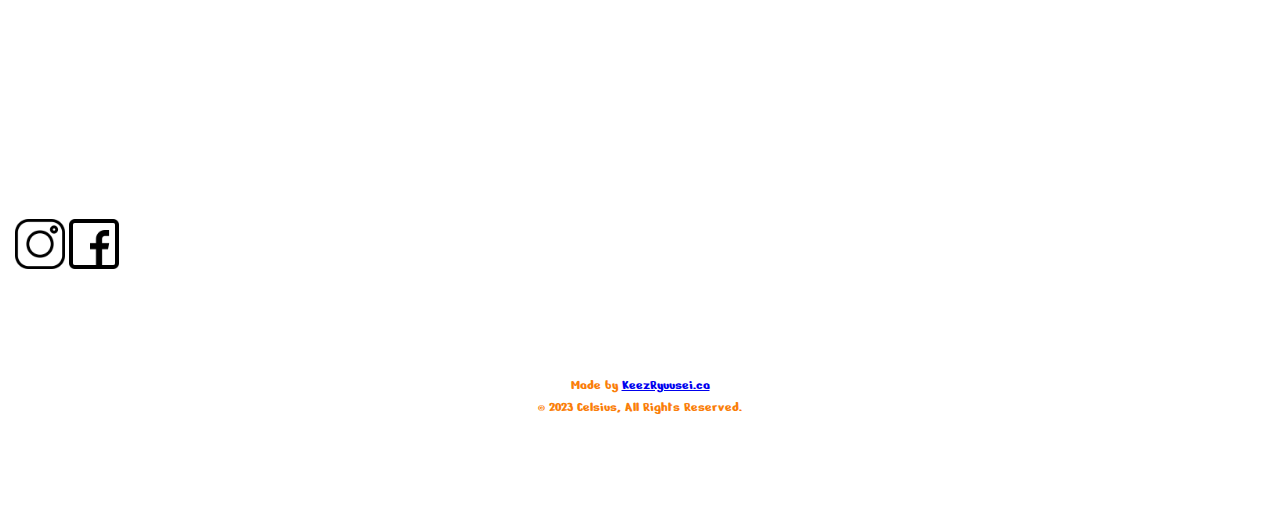
==== commit 03ebad3e: "Add files via upload" ====
--- a/index.html
+++ b/index.html
@@ -7,6 +7,7 @@
     <link rel="icon" href="logo1.png">
     <title>Celsius 幾度</title>
     <link rel="stylesheet" href="aos-by-red.css">
+    <script src="https://cdn.tailwindcss.com"></script>
      <link rel="stylesheet" href="https://unpkg.com/aos@next/dist/aos.css" />
         <link rel="stylesheet" href="style.css">
         <link rel="preconnect" href="https://fonts.googleapis.com">
@@ -20,7 +21,7 @@
 <link rel="stylesheet" href="http://fortawesome.github.io/Font-Awesome/assets/font-awesome/css/font-awesome.css"> 
 <script defer src="app.js"></script>
 </head>
-<body>
+<body class="max-w-7xl mx-auto">
     <nav id="navbar">
     <div class="nav-links" id="navLinks">
         <i class="fa fa-times" onclick="hideMenu()"></i>
@@ -81,8 +82,8 @@
     <img src="boba.gif" alt="" width="100%">
     </section>
 <section class="about">
-<div class="roww">
-   <div class="" >
+<div class="">
+   <div class="flex" >
     <a href="index.html"><img src="shop.png" data-aos="fade-left"></a>
     <a href="index.html"><img src="shop (1).png" data-aos="fade-left"></a>
     <a href="index.html"><img src="shop (2).png" data-aos="fade-left"></a>  
@@ -96,7 +97,7 @@
 
 
  
-    <a href=""> <img src="reeview.png" alt="" data-aos="fade-right"></a>  
+    <a href=""> <img class=" mx-auto" src="reeview.png" alt="" data-aos="fade-right"></a>  
         
     
 
@@ -108,12 +109,12 @@
 </section>
 
 <section class="sociall" data-aos="fade-up">
-    <a href="https://www.instagram.com/ilovecelsius/?hl=en" class="ig"><img src="instagram(1).png" alt="" ></a>
+    <a href="https://www.instagram.com/ilovecelsius/?hl=en" class="ig"><img class=" mx-auto" src="instagram(1).png" alt="" ></a>
     <h1> Follow Us @ ilovecelsius</h1>
    
     
      
-        <a href=""> <img src="social.png" alt=""></a>     
+        <a href=""> <img class=" mx-auto" src="social.png" alt=""></a>     
         
 
             
@@ -126,14 +127,14 @@
     <div> <h4 data-aos="flip-up">For Gerneral Inquiries Please Call Us At <a href="tel:6046367007">6046367007</a></h4></div>
     <img src="hours.png" alt="" width="100%">
 </section>
-<section class="bottom">
+<section class="mx-auto ">
 
         <iframe class="from-right.appear" src="https://www.google.com/maps/embed?pb=!1m18!1m12!1m3!1d2605.613590227903!2d-123.09270468503433!3d49.226854879325295!2m3!1f0!2f0!3f0!3m2!1i1024!2i768!4f13.1!3m3!1m2!1s0x548675a49e20fedd%3A0xf04a350b5f4be365!2sCelsius!5e0!3m2!1sen!2sca!4v1669513238213!5m2!1sen!2sca" padding-top:50px; width="500" height="500" style="border:0;" allowfullscreen="" item-align: left;loading="lazy" referrerpolicy="no-referrer-when-downgrade"></iframe>
 <div class="seo">
-    <div><img src="logo1.png" class="tru" alt="" data-aos="flip-up"></div>
+    <div><img src="logo1.png" class="tru mx-auto" alt="" data-aos="flip-up"></div>
     <div class="sock">
-    <a href="https://www.instagram.com/ilovecelsius/?hl=en"><img src="instagram(1).png"  alt="" width="50px"></a>
-    <a href="https://www.facebook.com/ilovecelsius/"><img src="facebook(1).png" alt=""  width="50px"></a>
+    <a class=" mx-auto" href="https://www.instagram.com/ilovecelsius/?hl=en"><img class=" mx-auto" src="instagram(1).png"  alt="" width="50px"></a>
+    <a class=" mx-auto" href="https://www.facebook.com/ilovecelsius/"><img class=" mx-auto" src="facebook(1).png" alt=""  width="50px"></a>
     
     
     </div>
